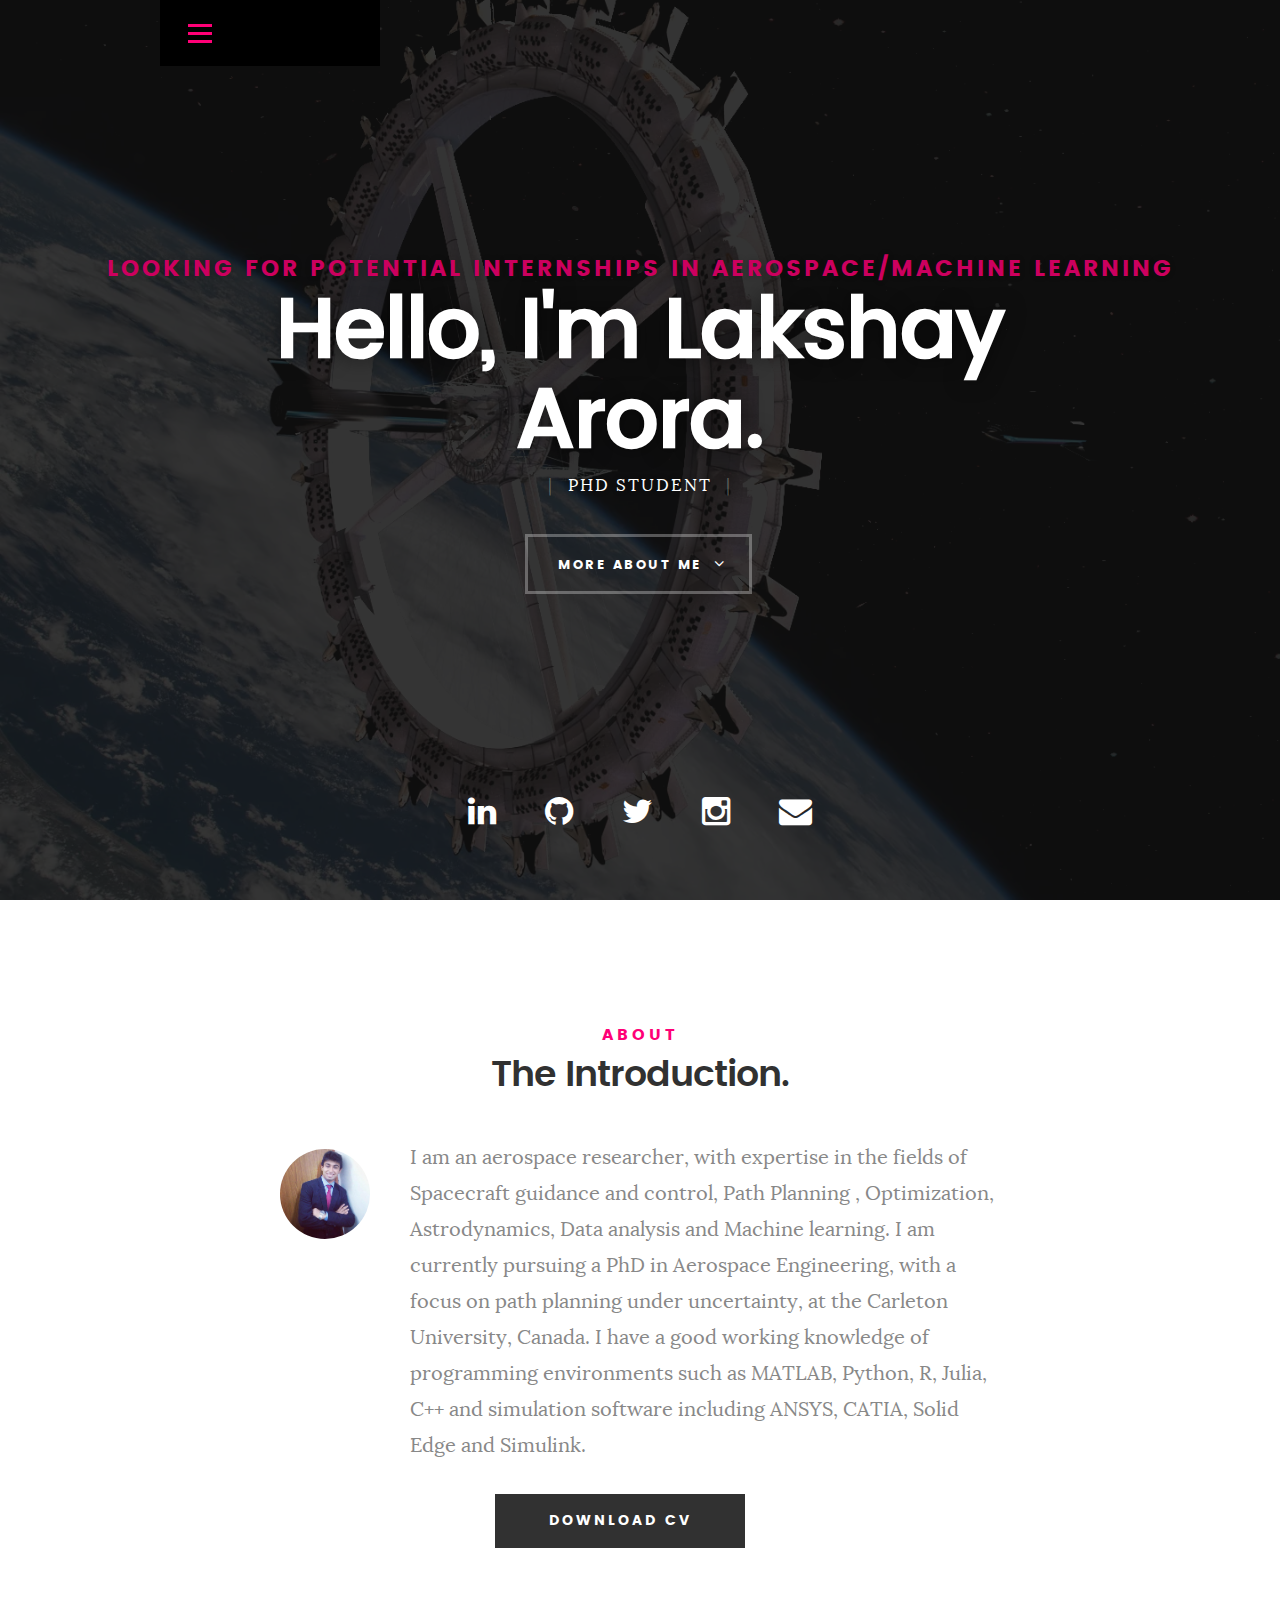
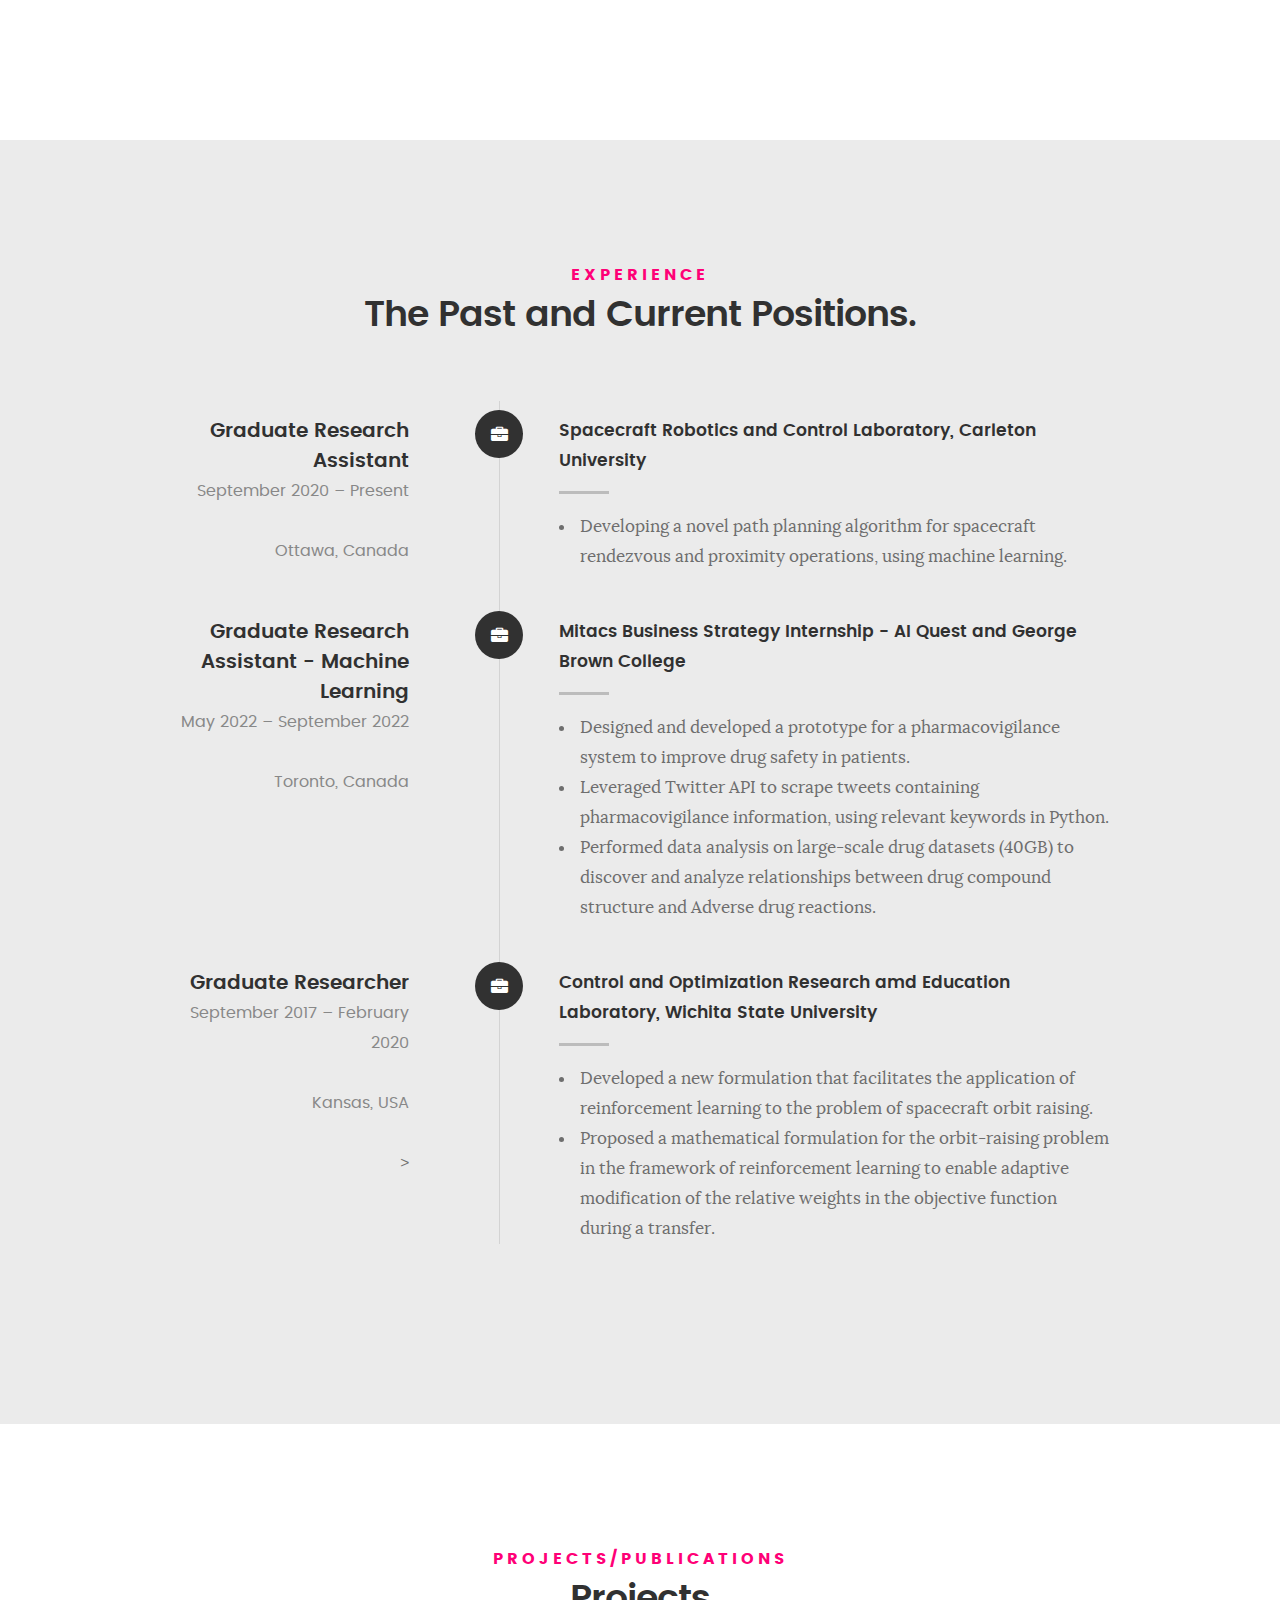
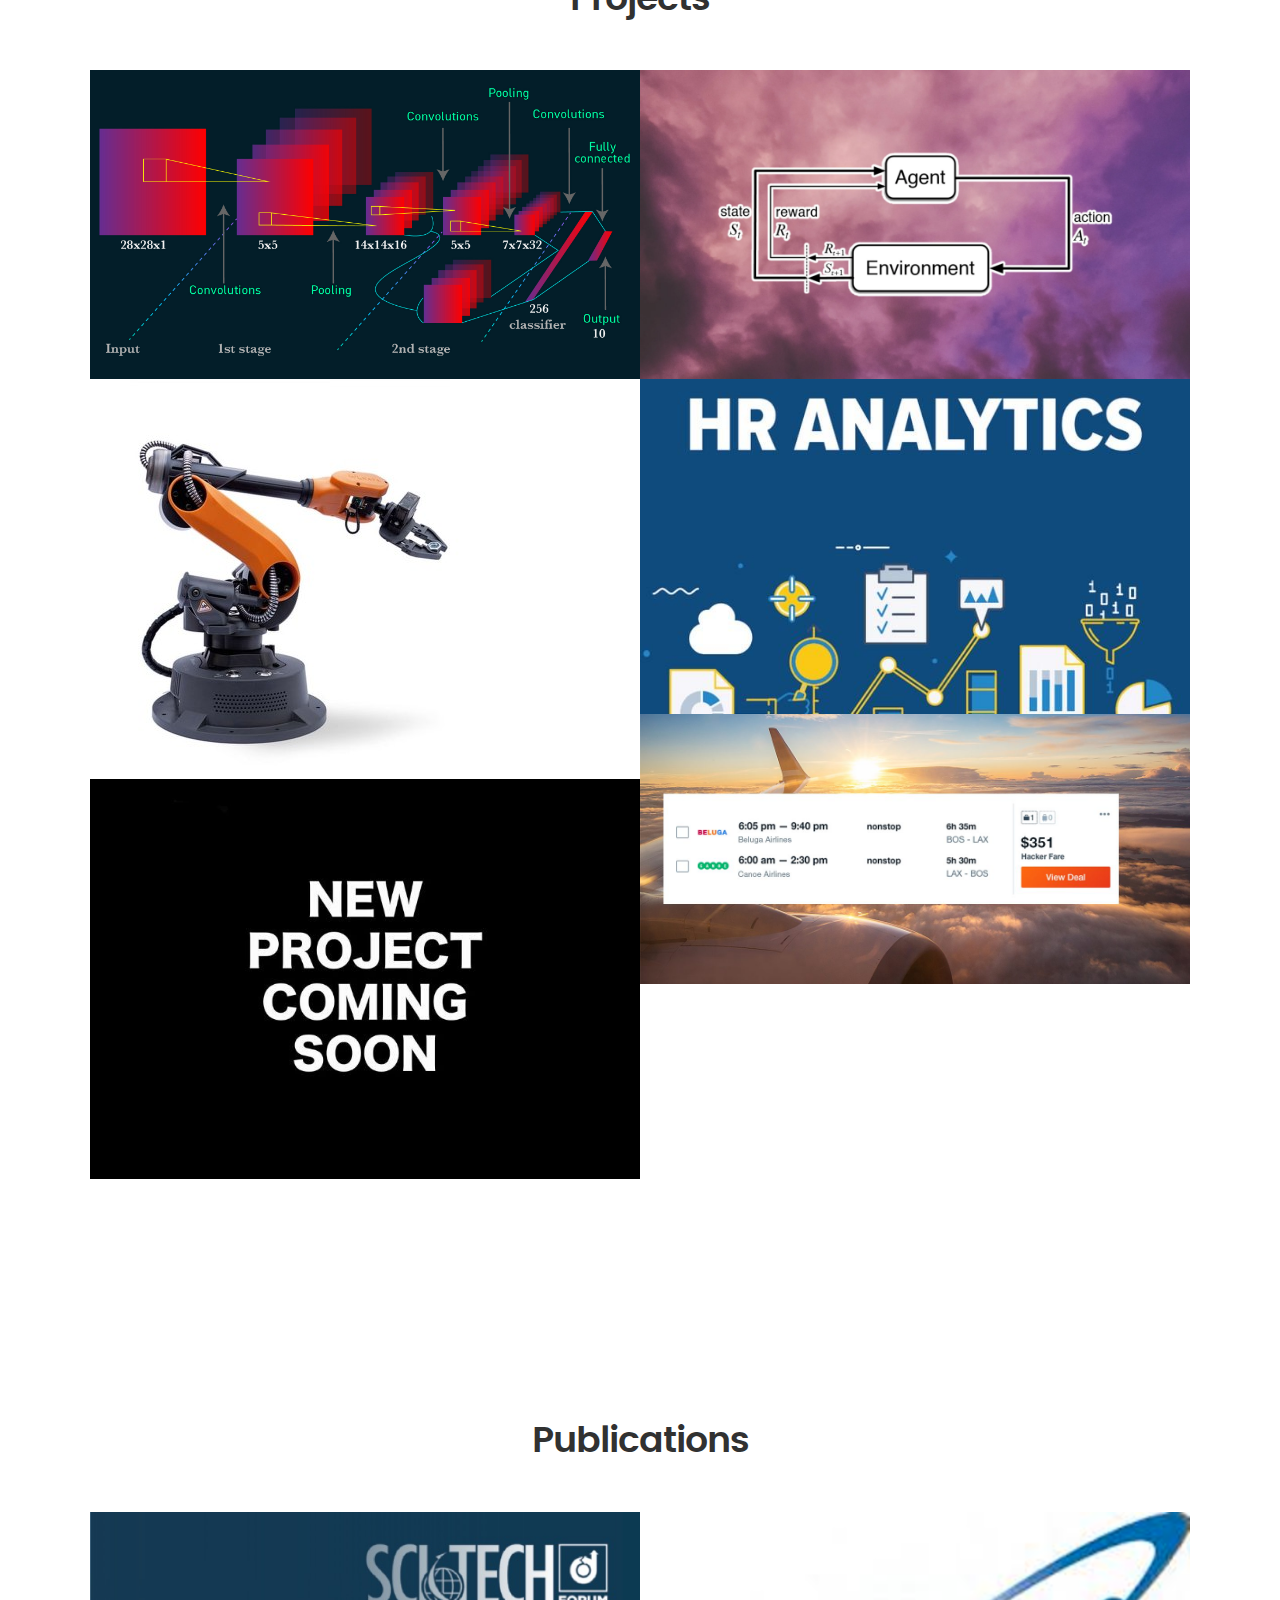
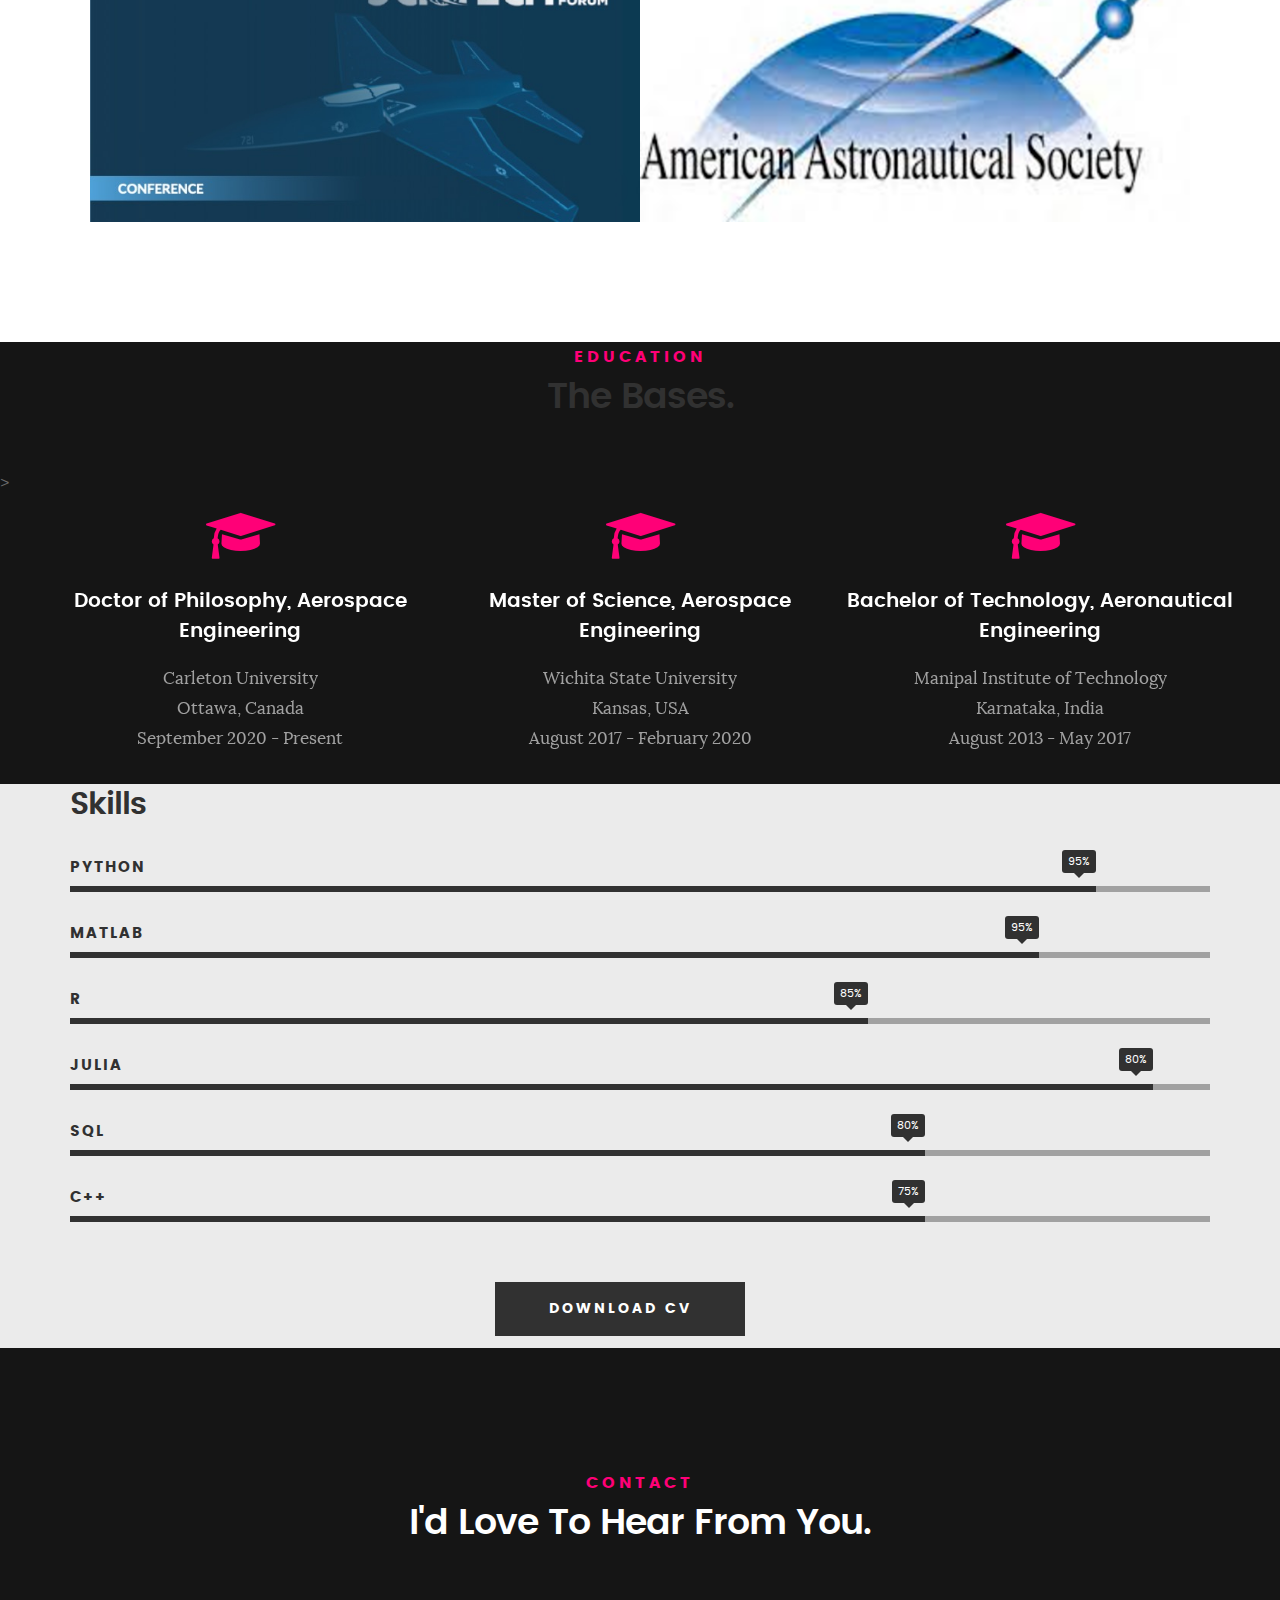
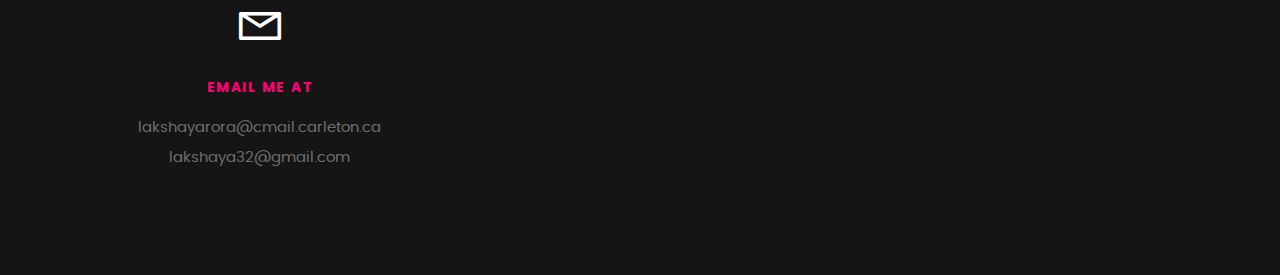
==== index.html @ b65cec10 "Add files via upload" ====
<!DOCTYPE html>
<!--[if IE 8 ]><html class="no-js oldie ie8" lang="en"> <![endif]-->
<!--[if IE 9 ]><html class="no-js oldie ie9" lang="en"> <![endif]-->
<!--[if (gte IE 9)|!(IE)]><!--><html class="no-js" lang="en"> <!--<![endif]-->
<head>

   <!--- basic page needs
   ================================================== -->
   <meta charset="utf-8">
	<title>Lakshay Arora</title>
	<meta name="description" content="">  
	<meta name="author" content="">

   <!-- mobile specific metas
   ================================================== -->
	<meta name="viewport" content="width=device-width, initial-scale=1, maximum-scale=1">

 	<!-- CSS
   ================================================== -->
   <link rel="stylesheet" href="css/base.css">  
   <link rel="stylesheet" href="css/main.css">
   <link rel="stylesheet" href="css/vendor.css">     

   <!-- script
   ================================================== -->   
	<script src="js/modernizr.js"></script>
	<script src="js/pace.min.js"></script>

   <!-- favicons
	================================================== -->
	<link rel="icon" type="image/png" href="favicon.png">

</head>

<body id="top">

	<!-- header 
   ================================================== -->
   <header>   	
   	<div class="row">

   		<div class="top-bar">
   			<a class="menu-toggle" href="#"><span>Menu</span></a>

	   		<!-- <div class="logo">
		         <a href="index.html">Lakshay Arora</a>
		      </div>	-->	      

		   	<nav id="main-nav-wrap">
					<ul class="main-navigation">
						<li class="current"><a class="smoothscroll"  href="#intro" title="">Home</a></li>
						<li><a class="smoothscroll"  href="#about" title="">About</a></li>
						<li><a class="smoothscroll"  href="#resume" title="">Experience</a></li>
						<li><a class="smoothscroll"  href="#portfolio" title="">Projects / Publications</a></li>
						<li><a class="smoothscroll"  href="#education" title="">Education</a></li>	
						<li><a class="smoothscroll"  href="#skills" title="">Skills</a></li>								
						<li><a class="smoothscroll"  href="#contact" title="">Contact</a></li>	
						<!--<li><a href="styles.html" title="">Style Demo</a></li> --> 			
					</ul>
				</nav>    		
   		</div> <!-- /top-bar --> 
   		
   	</div> <!-- /row --> 		
   </header> <!-- /header -->

	<!-- intro section
   ================================================== -->
   <section id="intro">   

   	<div class="intro-overlay"></div>	

   	<div class="intro-content">
   		<div class="row">

   			<div class="col-twelve">

				<h5>Looking for potential internships in Aerospace/Machine Learning</h5>
	   			<h1>Hello, I'm Lakshay Arora.</h1>

	   			<p class="intro-position">
	   				<span>PhD Student</span>
	   				<!-- /<span>Aerospace Engineering</span> --> 
	   			</p>

	   			<a class="button stroke smoothscroll" href="#about" title="">More About Me</a>

	   		</div>  
   			
   		</div>   		 		
   	</div> <!-- /intro-content --> 

   	<ul class="intro-social">        
         <li><a href="https://www.linkedin.com/in/lakshay-arora-945045106/"><i class="fa fa-linkedin"></i></a></li>
		 <li><a href="https://github.com/lakshaya17"><i class="fa fa-github"></i></a></li>
		 <!--  <li><a href="https://scholar.google.ca/citations?user=NsDjY2AAAAAJ&hl=en"><i class="fa fa-google-scholar"></i></a></li> -->
         <li><a href="https://twitter.com/lakshaya01"><i class="fa fa-twitter"></i></a></li>
		 <li><a href="https://www.instagram.com/lakshayarora17/"><i class="fa fa-instagram"></i></a></li>
		 <li><a href="mailto:lakshayarora@cmail.carleton.ca"><i class="fa fa-envelope"></i></a></li>
		 
      </ul> <!-- /intro-social -->      	

   </section> <!-- /intro -->


   <!-- about section
   ================================================== -->
   <section id="about">  

   	<div class="row section-intro">
   		<div class="col-twelve">

   			<h5>About</h5>
   			<h1>The Introduction.</h1>

   			<div class="intro-info">

   				<img src="images/Lakshay_pic.jpg" alt="Profile Picture">

   				<p class="lead">I am an aerospace researcher, with expertise in the fields of Spacecraft guidance and control, Path Planning , Optimization, Astrodynamics, Data analysis and Machine learning. I am currently pursuing a PhD in Aerospace Engineering, with a focus on path planning under uncertainty, at the Carleton University, Canada. I have a good working knowledge of programming environments such as MATLAB, Python, R, Julia, C++ and simulation software including ANSYS, CATIA, Solid Edge and Simulink.</p>
				   <div class="row button-section">
					<div class="col-twelve">
						<!-- <a href="#contact" title="Hire Me" class="button stroke smoothscroll">Hire Me</a> -->
						<a href="uploads/Lakshay_Arora_CV.pdf" title="Download CV" class="button button-primary">Download CV</a>
					</div>   		
				</div>
			
			</div>   			

   		</div>   		
   	</div> <!-- /section-intro -->

   	 <!-- <div class="row about-content">

   		<div class="col-six tab-full">

   			<h3>Profile</h3>
   			<p>Lorem ipsum Qui veniam ut consequat ex ullamco nulla in non ut esse in magna sint minim officia consectetur nisi commodo ea magna pariatur nisi cillum.</p>

   			<ul class="info-list">
   				<li>
   					<strong>Fullname:</strong>
   					<span>Juan Dela Cruz</span>
   				</li>
   				<li>
   					<strong>Birth Date:</strong>
   					<span>September 28, 1987</span>
   				</li>
   				<li>
   					<strong>Job:</strong>
   					<span>Freelancer, Frontend Developer</span>
   				</li>
   				<li>
   					<strong>Website:</strong>
   					<span>www.kardswebsite.com</span>
   				</li>
   				<li>
   					<strong>Email:</strong>
   					<span>me@kardswebsite.com</span>
   				</li> -->

   			</ul> <!-- /info-list -->

   		</div>

   		

 
   </section> <!-- /process-->    


   <!-- resume Section
   ================================================== -->
	<section id="resume" class="grey-section">

		<div class="row section-intro">
   		<div class="col-twelve">

   			<h5>Experience</h5>
   			<h1>The Past and Current Positions.</h1>

   			<!-- /<p class="lead">Lorem ipsum Do commodo in proident enim in dolor cupidatat adipisicing dolore officia nisi aliqua incididunt Ut veniam lorem ipsum Consectetur ut in in eu do.</p> -->

   		</div>   		
   	</div> <!-- /section-intro--> 

	 <!-- /resume-timeline -->

   	<div class="row resume-timeline">

   		<!--<div class="col-twelve resume-header">

   			<h2>Work Experience</h2>

   		</div> --> <!-- /resume-header -->

   		<div class="col-twelve">

   			<div class="timeline-wrap">
				<div class="timeline-block">

					<div class="timeline-ico">
						<i class="fa fa-briefcase"></i>
					</div>

					<div class="timeline-header">
						<h3>Graduate Research Assistant</h3>
						<p>September 2020 – Present</p>
					 <p>Ottawa, Canada</p>
					</div>

					<div class="timeline-content">
						<h4>Spacecraft Robotics and Control Laboratory, Carleton University</h4>
						<ul><li>Developing a novel path planning algorithm for spacecraft rendezvous and proximity operations, using machine learning.</li></ul>
					</div>

				</div>

   				<div class="timeline-block">

	   				<div class="timeline-ico">
	   					<i class="fa fa-briefcase"></i>
	   				</div>

	   				<div class="timeline-header">
	   					<h3>Graduate Research Assistant - Machine Learning</h3>
	   					<p>May 2022 – September 2022 </p>
					    <p>Toronto, Canada</p>
	   				</div>

	   				<div class="timeline-content">
	   					<h4>Mitacs Business Strategy Internship - AI Quest and George Brown College</h4>
	   					<ul>
						<li>Designed and developed a prototype for a pharmacovigilance system to improve drug safety in patients.</li>
						<li>Leveraged Twitter API to scrape tweets containing pharmacovigilance information, using relevant keywords in Python.</li>
						<li>Performed data analysis on large-scale drug datasets (40GB) to discover and analyze relationships between drug compound structure and Adverse drug reactions.</li>
						</ul>
	   				</div>

	   			</div> <!-- /timeline-block -->

	   			<!-- /timeline-block -->

	   			<div class="timeline-block">

	   				<div class="timeline-ico">
	   					<i class="fa fa-briefcase"></i>
	   				</div>

	   				<div class="timeline-header">
	   					<h3>Graduate Researcher</h3>
	   					<p>September 2017 – February 2020</p>
						<p>Kansas, USA</p>>
	   				</div>

	   				<div class="timeline-content">
	   					<h4>Control and Optimization Research amd Education Laboratory, Wichita State University</h4>
	   					<ul>
							<li>Developed a new formulation that facilitates the application of reinforcement learning to the problem of spacecraft orbit raising.</li>
							<li>Proposed a mathematical formulation for the orbit-raising problem in the framework of reinforcement learning to enable adaptive modification of the relative weights in the objective function during a transfer.</li>
						</ul>
	   				</div>

	   			</div> <!-- /timeline-block -->

   			</div> <!-- /timeline-wrap -->   			

   		</div> <!-- /col-twelve -->
   		
   	</div> <!-- /resume-timeline -->
   	
   

	
		
	</section> <!-- /features -->




	<!-- Portfolio Section
   ================================================== -->
	<!-- Portfolio Section
   ================================================== -->
   <section id="portfolio">

	<div class="row section-intro">
	   <div class="col-twelve">

		   <h5>Projects/Publications</h5>
		   <h1>Projects</h1>

		   

	   </div>   		
   </div> <!-- /section-intro--> 

   <div class="row portfolio-content">

	   <div class="col-twelve">

		   <!-- portfolio-wrapper -->
		 <div id="folio-wrapper" class="block-1-2 block-mob-full stack">

			<div class="bgrid folio-item">
				<div class="item-wrap">
					<img src="images/portfolio/Dlearning.jpg" alt="DeepLearning">
				   <a href="#modal-01" class="overlay">	                  	           
					  <div class="folio-item-table">
						  <div class="folio-item-cell">
									 <h3 class="folio-title">Image Classification</h3>	     					    
									   <span class="folio-types">
										   Deep Learning, Artificial Intelligence
									 </span>
								 </div>	                      	
					  </div>                    
				   </a>
				</div>	               
				 </div> <!-- /folio-item -->

				 <div class="bgrid folio-item">
					<div class="item-wrap">
						<img src="images/portfolio/Reinforcement-learning.webp" alt="RL">
					   <a href="#modal-02" class="overlay">	                  	           
						  <div class="folio-item-table">
							  <div class="folio-item-cell">
										 <h3 class="folio-title">Deep Reinforcement Learning for Space systems</h3>	     					    
										   <span class="folio-types">
											   Optimization, Machine Learning, Astrodynamics
										 </span>
									 </div>	                      	
						  </div>                    
					   </a>
					</div>	               
					 </div> <!-- /folio-item -->
 

			 <div class="bgrid folio-item">
			   <div class="item-wrap">
				   <img src="images/portfolio/robotic.jpg" alt="Robotic">
				  <a href="#modal-03" class="overlay">	                  	           
					 <div class="folio-item-table">
						 <div class="folio-item-cell">
									<h3 class="folio-title">Adaptive Robotic Arm</h3>	     					    
									  <span class="folio-types">
										  Robotics, Control
									</span>
								</div>	                      	
					 </div>                    
				  </a>
			   </div>	               
				</div> <!-- /folio-item -->

				<div class="bgrid folio-item">
			   <div class="item-wrap">
				   <img src="images/portfolio/HR_analysis.jpg" alt="HR">
				   <a href="#modal-04" class="overlay">              		                  
					 <div class="folio-item-table">
						 <div class="folio-item-cell">
							 <h3 class="folio-title">HR Analysis</h3>	     					    
									 <span class="folio-types">
										  Big Data Analysis
								   </span>		     		
								</div> 	                      	
					 </div>                    
				  </a>
			   </div>
				</div> <!-- /folio-item -->

				<div class="bgrid folio-item">
					<div class="item-wrap">
						<img src="images/portfolio/flightfare.jpg" alt="Flight">
						<a href="#modal-05" class="overlay">              		                  
						  <div class="folio-item-table">
							  <div class="folio-item-cell">
								  <h3 class="folio-title">Flight fare Prediction</h3>	     					    
										  <span class="folio-types">
											   Machine Learning, Aerospace
										</span>		     		
									 </div> 	                      	
						  </div>                    
					   </a>
					</div>
										 </div> <!-- /folio-item -->

				<div class="bgrid folio-item">
					<div class="item-wrap">
						<img src="images/portfolio/New_project.jpg" alt="Flight">
						<a href="#modal-06" class="overlay">              		                  
						  <div class="folio-item-table">
							  <div class="folio-item-cell">
								  <h3 class="folio-title">Natural Language Processing-based Project</h3>	     					    
										  <span class="folio-types">
											   
										</span>		     		
									 </div> 	                      	
						  </div>                    
					   </a>
					</div>
										 </div> <!-- /folio-item -->





			
				
			  

			<!-- modal popups - begin
			============================================================= -->
			<div id="modal-01" class="popup-modal slider mfp-hide">	

				<div class="media">
					<img src="images/portfolio/modals/m-DLearning.jpg" alt="" />
				</div>      	

			  <div class="description-box">
				 <h4>Image Classification for Cifar10 Dataset</h4>		      
				 <p>Deep learning project regarding the classification problem of the CIFAR-10 dataset using Convolutional Neural Networks. The project was for Applied Artificial Intelligence course at Carleton University.</p>

				 <div class="categories">Deep Learning, Artificial Intelligence</div>			               
			  </div>

			<div class="link-box">
			   <a href="https://github.com/lakshaya17/Image-Classification-Cifar10#image-classification-for-cifar10-dataset">Project Link</a>
				 <a href="#" class="popup-modal-dismiss" style="text-align:center">Close</a>
			</div>		      

		  </div> <!-- /modal-01 -->

		  <div id="modal-02" class="popup-modal slider mfp-hide">	

			<div class="media">
				<img src="images/portfolio/modals/m-Reinforcement-learning.webp	" alt="" />
			</div>      	

		  <div class="description-box">
			 <h4>Reinforcement learning framework for spacecraft low-thrust orbit raising</h4>		      
			 <p>This thesis proposes a new formulation that facilitates the application of reinforcement learning to the problem of orbit raising.  A mathematical formulation for
				the orbit-raising problem is proposed in the framework of reinforcement learning to enable
				adaptive modification of the objective function weights during a transfer.</p>

			 <div class="categories">Optimization, Machine Learning, Astrodynamics</div>			               
		  </div>

		<div class="link-box">
		   <a href="https://soar.wichita.edu/bitstream/handle/10057/18826/t20002_Arora.pdf?sequence=1">Thesis Link</a>
			 <a href="#" class="popup-modal-dismiss">Close</a>
		</div>		      

	  </div> <!-- /modal-02 -->

			<div id="modal-03" class="popup-modal slider mfp-hide">	

					 <div class="media">
						 <img src="images/portfolio/modals/m-robotic.jpg" alt="" />
					 </div>      	

				   <div class="description-box">
					  <h4>Adaptive Control of Robotic Arm under Time-varying Uncertainties</h4>		      
					  <p>Function Approximation Technique (FAT) adaptive control scheme for 2-DOF robot arm carrying uncertain time-varying payload is implemented and also tested for different desired trajectories and cases to check the tracking performance of the controller.</p>

					  <div class="categories">Robotics, Control</div>			               
				   </div>

				 <div class="link-box">
					<a href="https://github.com/lakshaya17/Adaptive-Control-of-Robotic-Arm-under-Time-varying-Uncertainties">Project Link</a>
					  <a href="#" class="popup-modal-dismiss">Close</a>
				 </div>		      

			   </div> <!-- /modal-03 -->

			   <div id="modal-04" class="popup-modal slider mfp-hide">	

					 <div class="media">
						 <img src="images/portfolio/modals/m-HR_analysis.jpg" alt="" />
					 </div>      	

				   <div class="description-box">
					  <h4>HR Analyis</h4>		      
					  <p>Project based on the graduate employee turnover dataset which consists of HR information collected at the time of recruitment process which contains scores and ratings. Predicted graduate turnover based on their personal traits and other assessment scores using Logistic regression and Decision trees in R programming language.</p>

					  <div class="categories">Big Data Analysis</div>			               
				   </div>

				 <div class="link-box">
					<a href="https://github.com/lakshaya17/HR-Analysis-on-Graduate-Turnover">Project Link</a>
					  <a href="#" class="popup-modal-dismiss">Close</a>
				 </div>		      

			   </div> <!-- /modal-04 -->

			   <div id="modal-05" class="popup-modal slider mfp-hide">	

					 <div class="media">
						 <img src="images/portfolio/modals/m-flightfare.jpg" alt="" />
					 </div>      	

				   <div class="description-box">
					  <h4>Flight Ticket Fare Prediction</h4>		      
					  <p>A complete end-to-end project to predict the domestic flight prices in India depending on various features using Random Forest Regressor and XGBoost Regressor which is then deployed as a Flask Web Application on Heroku.</p>

					  <div class="categories">Machine Learning, Aerospace</div>			               
				   </div>

				 <div class="link-box">
					<a href="https://github.com/lakshaya17/Flight-Ticket-Fare-Prediction">Project Link</a>
					<a href="https://flightfareticketprediction.herokuapp.com/">Project Website</a>
					  <a href="#" class="popup-modal-dismiss">Close</a>
				 </div>		      

			   </div> <!-- /modal-05 -->

			   


			   <!-- modal popups - end
			============================================================= -->

		 </div> <!-- /portfolio-wrapper --> 

	   </div>  <!-- /twelve -->   

   </div> <!-- /portfolio-content --> 
	
</section> <!-- /portfolio --> 


<!-- Publications Section
   ================================================== -->
	<!-- Publications Section
   ================================================== -->

   <section id="portfolio">

	<div class="row section-intro">
	   <div class="col-twelve">

		   <!-- <h5>Publications</h5> -->
		   <h1>Publications</h1>

		   

	   </div>   		
   </div> <!-- /section-intro--> 

   <div class="row portfolio-content">

	   <div class="col-twelve">

		   <!-- portfolio-wrapper -->
		 <div id="folio-wrapper" class="block-1-2 block-mob-full stack">

			<div class="bgrid folio-item">
				<div class="item-wrap">
					<img src="images/publications/scitech.jpg" alt="Scitech">
				   <a href="#modalp-01" class="overlay">	                  	           
					  <div class="folio-item-table">
						  <div class="folio-item-cell">
									 <h3 class="folio-title">Reinforcement learning for sequential low-thrust orbit raising problem
									</h3>	     					    
									   <span class="folio-types">
										Lakshay Arora, Atri Dutta; AIAA Scitech 2020 Forum
									 </span>
								 </div>	                      	
					  </div>                    
				   </a>
				</div>	               
				 </div> <!-- /folio-item -->

				 <div class="bgrid folio-item">
					<div class="item-wrap">
						<img src="images/publications/aas.png" alt="AAS">
					   <a href="#modalp-02" class="overlay">	                  	           
						  <div class="folio-item-table">
							  <div class="folio-item-cell">
										 <h3 class="folio-title">Objective function weight selection for sequential low-thrust orbit-raising optimization problem</h3>	     					    
										   <span class="folio-types">
											Atri Dutta, Lakshay Arora; Proceedings of the AIAA/AAS Space Flight Mechanics Meeting, Ka’anapali, Maui, HI, USA
										 </span>
									 </div>	                      	
						  </div>                    
					   </a>
					</div>	               
					 </div> <!-- /folio-item -->
 

			 



			
				
			  

			<!-- modal popups - begin
			============================================================= -->
			<div id="modalp-01" class="popup-modal slider mfp-hide">	

				<div class="media">
					<img src="images/publications/modalp/m-scitech.png" alt="" />
				</div>      	

			  <div class="description-box">
				 <h4>Reinforcement learning for sequential low-thrust orbit raising problem</h4>		      
				 <!-- <p>Deep learning project regarding the classification problem of the CIFAR-10 dataset using Convolutional Neural Networks. The project was for Applied Artificial Intelligence course at Carleton University.</p> -->

				 <div class="categories">Optimization, Astrodynmaics, Machine Learning</div>			               
			  </div>

			<div class="link-box">
			   <a href="https://arc.aiaa.org/doi/abs/10.2514/6.2020-2186">Paper Link</a>
				 <a href="#" class="popup-modal-dismiss" style="text-align:center">Close</a>
			</div>		      

		  </div> <!-- /modalp-01 -->

		  <div id="modalp-02" class="popup-modal slider mfp-hide">	

			<div class="media">
				<img src="images/publications/modalp/m-aas.png" alt="" />
			</div>      	

		  <div class="description-box">
			 <h4>Objective function weight selection for sequential low-thrust orbit-raising optimization problem</h4>		      
			 <!-- <p>This thesis proposes a new formulation that facilitates the application of reinforcement learning to the problem of orbit raising.  A mathematical formulation for
				the orbit-raising problem is proposed in the framework of reinforcement learning to enable
				adaptive modification of the objective function weights during a transfer.</p> -->

			 <div class="categories">Optimization, Astrodynamics</div>			               
		  </div>

		<div class="link-box">
		   <a href="https://www.researchgate.net/profile/Lakshay-Arora-2/publication/331073763_Objective_Function_Weight_Selection_for_Sequential_Low-Thrust_Orbit-Raising_Optimization_Problem/links/5e6f7ad492851c6ba706db93/Objective-Function-Weight-Selection-for-Sequential-Low-Thrust-Orbit-Raising-Optimization-Problem.pdf">Paper Link</a>
			 <a href="#" class="popup-modal-dismiss">Close</a>
		</div>		      

	  </div> <!-- /modalp-02 -->

			

			    <!-- modal popups - end
			============================================================= -->

		 </div> <!-- /portfolio-wrapper --> 

		</div>  <!-- /twelve -->   
 
	</div> <!-- /publications-content --> 
	 
 </section> <!-- /publications --> 

			   

 
   <!-- services Section
   ================================================== -->
	<section id="education">

	 <div class="overlay">

		<div class="row section-intro">
   		   

   			<h5>Education</h5>
   			<h1>The Bases.</h1>

   			

   		    </div> 
		</div>>  	
	</div>
   	 <!-- /section-intro -->

   	<div class="row services-content">

   		<div id="owl-slider" class="owl-carousel services-list">

	      	<div class="education">	

	      		<span class="icon"><i class="fa fa-graduation-cap"></i></span>            

	            <div class="education-content">	

	            	 <h3>Doctor of Philosophy, Aerospace Engineering</h3>

		            <p class="desc">Carleton University<br>Ottawa, Canada<br>September 2020 - Present
	         		</p>
	         		
	         	</div> 	         	 

				</div> <!-- /service -->

				<div class="education">	

					<span class="icon"><i class="fa fa-graduation-cap"></i></span>                          

	            <div class="education-content">	

	            	<h3>Master of Science, Aerospace Engineering</h3>  

		            <p class="desc">Wichita State University<br>Kansas, USA<br>August 2017 - February 2020
						       		</p>
					 
					</p>

	            </div>	                          

			   </div> <!-- /service -->

			   <div class="education">

			   	<span class="icon"><i class="fa fa-graduation-cap"></i></span>		            

	            <div class="education-content">

	            	<h3>Bachelor of Technology, Aeronautical Engineering</h3>

		            <p class="desc"> Manipal Institute of Technology<br>Karnataka, India<br>August 2013 - May 2017
	        			</p> 

	            </div> 	            	               

			   
				          

			              

			   </div> <!-- /service -->

	      </div> <!-- /services-list -->
   		
   	</div> <!-- /services-content -->
		
	</section> <!-- /services -->	


	

   <!-- Skills section
    ==================================================-->

	<section id="skills" class="grey-section">
		<div class="row section-skills">
		           
		
					   <h1>Skills</h1>
					   <!-- /<p>Reasons to hire me.</p> -->
		
						<ul class="skill-bars">
						   <li>
							   <div class="progress percent90"><span>95%</span></div>
							   <strong>Python</strong>
						   </li>
						   <li>
							   <div class="progress percent85"><span>95%</span></div>
							   <strong>MATLAB</strong>
						   </li>
						   <li>
							   <div class="progress percent70"><span>85%</span></div>
							   <strong>R</strong>
						   </li>
						   <li>
							   <div class="progress percent95"><span>80%</span></div>
							   <strong>Julia</strong>
						   </li>
						   <li>
		
							   <div class="progress percent75"><span>80%</span></div>
							   <strong>SQL</strong>
						   </li>

						   <li>
		
							<div class="progress percent75"><span>75%</span></div>
							<strong>C++</strong>
						</li>
			  
						</ul> <!-- /skill-bars -->		
		
				   
		
		
		 </div>

		 <div class="row button-section">
			<div class="col-twelve">
				<!-- <a href="#contact" title="Hire Me" class="button stroke smoothscroll">Hire Me</a> -->
				<a href="uploads/Lakshay_Arora_CV.pdf" title="Download CV" class="button button-primary">Download CV</a>
			</div>   		
		</div>
	</section>


	
	
	
   <!-- contact
   ================================================== -->
	<section id="contact">

		<div class="row section-intro">
   		<div class="col-twelve">

   			<h5>Contact</h5>
   			<h1>I'd Love To Hear From You.</h1>

   			<!-- <p class="lead">Lorem ipsum Do commodo in proident enim in dolor cupidatat adipisicing dolore officia nisi aliqua incididunt Ut veniam lorem ipsum Consectetur ut in in eu do.</p> -->

   		</div> 
   	</div> <!-- /section-intro -->

   	

   	<div class="row contact-info" style="text-align:center">

		

   		<div class="col-four tab-full collapse">
			

   			<div class="icon">
   				<i class="icon-mail"></i>
   			</div>
            
   			<h5 style="text-align:center">Email Me At</h5 style="text-align:center">

   			<p style="text-align:center">lakshayarora@cmail.carleton.ca<br>
			   	lakshaya32@gmail.com			     
			   </p style="text-align:center">
			
   		
           
   		
   		
   	</div> <!-- /contact-info -->
		
	</section> <!-- /contact -->






   <!-- footer
   ================================================== -->

   
   <!-- Java Script
   ================================================== --> 
   <script src="js/jquery-2.1.3.min.js"></script>
   <script src="js/plugins.js"></script>
   <script src="js/main.js"></script>

</body>

</html>
---- css/base.css ----
/**
 * =================================================================== 
 *
 *  
 *  ------------------------------------------------------------------
 *  TOC:
 *  01. reset
 *  02. basic/base setup styles
 *  03. grid
 *  04. MISC
 *
 * =================================================================== 
 */

/** 
 * ===================================================================
 * 01. reset - normalize.css v3.0.2 | MIT License | git.io/normalize
 *
 * ------------------------------------------------------------------- 
 */
html {
	font-family: sans-serif;
	-ms-text-size-adjust: 100%;
	-webkit-text-size-adjust: 100%;
}

body {
	margin: 0;
}

article,
aside,
details,
figcaption,
figure,
footer,
header,
hgroup,
main,
menu,
nav,
section,
summary {
	display: block;
}

audio,
canvas,
progress,
video {
	display: inline-block;
	vertical-align: baseline;
}

audio:not([controls]) {
	display: none;
	height: 0;
}

[hidden],
template {
	display: none;
}

a {
	background: transparent;
}

a:active,
a:hover {
	outline: 0;
}

abbr[title] {
	border-bottom: 1px dotted;
}

b,
strong {
	font-weight: bold;
}

dfn {
	font-style: italic;
}

h1 {
	font-size: 2em;
	margin: 0.67em 0;
}

mark {
	background: #ff0;
	color: #000;
}

small {
	font-size: 80%;
}

sub,
sup {
	font-size: 75%;
	line-height: 0;
	position: relative;
	vertical-align: baseline;
}

sup {
	top: -0.5em;
}

sub {
	bottom: -0.25em;
}

img {
	border: 0;
}

svg:not(:root) {
	overflow: hidden;
}

figure {
	margin: 1em 40px;
}

hr {
	-moz-box-sizing: content-box;
	box-sizing: content-box;
	height: 0;
}

pre {
	overflow: auto;
}

code,
kbd,
pre,
samp {
	font-family: monospace, monospace;
	font-size: 1em;
}

button,
input,
optgroup,
select,
textarea {
	color: inherit;
	font: inherit;
	margin: 0;
}

button {
	overflow: visible;
}

button,
select {
	text-transform: none;
}

button,
html input[type="button"],
input[type="reset"],
input[type="submit"] {
	-webkit-appearance: button;
	cursor: pointer;
}

button[disabled],
html input[disabled] {
	cursor: default;
}

button::-moz-focus-inner,
input::-moz-focus-inner {
	border: 0;
	padding: 0;
}

input {
	line-height: normal;
}

input[type="checkbox"],
input[type="radio"] {
	box-sizing: border-box;
	padding: 0;
}

input[type="number"]::-webkit-inner-spin-button,
input[type="number"]::-webkit-outer-spin-button {
	height: auto;
}

input[type="search"] {
	-webkit-appearance: textfield;
	-moz-box-sizing: content-box;
	-webkit-box-sizing: content-box;
	box-sizing: content-box;
}

input[type="search"]::-webkit-search-cancel-button,
input[type="search"]::-webkit-search-decoration {
	-webkit-appearance: none;
}

fieldset {
	border: 1px solid #c0c0c0;
	margin: 0 2px;
	padding: 0.35em 0.625em 0.75em;
}

legend {
	border: 0;
	padding: 0;
}

textarea {
	overflow: auto;
}

optgroup {
	font-weight: bold;
}

table {
	border-collapse: collapse;
	border-spacing: 0;
}

td,
th {
	padding: 0;
}

/** 
 * ===================================================================
 * 02. basic/base setup styles - (_basic.scss)
 *
 * ------------------------------------------------------------------- 
 */
html {
	font-size: 62.5%;
	box-sizing: border-box;
}

*,
*::before,
*::after {
	box-sizing: inherit;
}

body {
	font-weight: normal;
	line-height: 1;
	text-rendering: optimizeLegibility;
	word-wrap: break-word;
	-webkit-overflow-scrolling: touch;
	-webkit-text-size-adjust: none;
}

body,
input,
button {
	-moz-osx-font-smoothing: grayscale;
	-webkit-font-smoothing: antialiased;
}

/**
 * Media - (_basic.scss)
 * ------------------------------------------------------------------- 
 */
img,
video {
	max-width: 100%;
	height: auto;
}

/**
 * Typography resets - (_basic.scss)
 * ------------------------------------------------------------------- 
 */
div,
dl,
dt,
dd,
ul,
ol,
li,
h1,
h2,
h3,
h4,
h5,
h6,
pre,
form,
p,
blockquote,
th,
td {
	margin: 0;
	padding: 0;
}

h1,
h2,
h3,
h4,
h5,
h6 {
	-webkit-font-variant-ligatures: common-ligatures;
	-moz-font-variant-ligatures: common-ligatures;
	font-variant-ligatures: common-ligatures;
	text-rendering: optimizeLegibility;
}

em,
i {
	font-style: italic;
	line-height: inherit;
}

strong,
b {
	font-weight: bold;
	line-height: inherit;
}

small {
	font-size: 60%;
	line-height: inherit;
}

ol,
ul {
	list-style: none;
}

li {
	display: block;
}

/**
 * links - (_basic.scss)
 * ------------------------------------------------------------------- 
 */
a {
	text-decoration: none;
	line-height: inherit;
}

a img {
	border: none;
}

/**
 * inputs - (_basic.scss)
 * ------------------------------------------------------------------- 
 */
fieldset {
	margin: 0;
	padding: 0;
}

input[type="email"],
input[type="number"],
input[type="search"],
input[type="text"],
input[type="tel"],
input[type="url"],
input[type="password"],
textarea {
	-webkit-appearance: none;
	-moz-appearance: none;
	-ms-appearance: none;
	-o-appearance: none;
	appearance: none;
}

/** 
 * ===================================================================
 * 03. grid - (_grid.scss)
 *
 * ------------------------------------------------------------------- 
 */
.row {
	width: 94%;
	max-width: 1140px;
	margin: 0 auto;
}

.row:before,
.row:after {
	content: "";
	display: table;
}

.row:after {
	clear: both;
}

.row .row {
	width: auto;
	max-width: none;
	margin-left: -20px;
	margin-right: -20px;
}

[class*="col-"],
.bgrid {
	float: left;
}

[class*="col-"] + [class*="col-"].end {
	float: right;
}

[class*="col-"] {
	padding: 0 20px;
}

.col-one {
	width: 8.33333%;
}

.col-two,
.col-1-6 {
	width: 16.66667%;
}

.col-three,
.col-1-4 {
	width: 25%;
}

.col-four,
.col-1-3 {
	width: 33.33333%;
}

.col-five {
	width: 41.66667%;
}

.col-six,
.col-1-2 {
	width: 50%;
}

.col-seven {
	width: 58.33333%;
}

.col-eight,
.col-2-3 {
	width: 66.66667%;
}

.col-nine,
.col-3-4 {
	width: 75%;
}

.col-ten,
.col-5-6 {
	width: 83.33333%;
}

.col-eleven {
	width: 91.66667%;
}

.col-twelve,
.col-full {
	width: 100%;
}

/**
 * small screens - (_grid.scss)
 * --------------------------------------------------------------- 
 */
@media screen and (max-width:1024px) {
	.row .row {
		margin-left: -18px;
		margin-right: -18px;
	}

	[class*="col-"] {
		padding: 0 18px;
	}

}

/**
 * tablets - (_grid.scss)
 * --------------------------------------------------------------- 
 */
@media screen and (max-width:768px) {
	.row {
		width: auto;
		padding-left: 30px;
		padding-right: 30px;
	}

	.row .row {
		padding-left: 0;
		padding-right: 0;
		margin-left: -15px;
		margin-right: -15px;
	}

	[class*="col-"] {
		padding: 0 15px;
	}

	.tab-1-4 {
		width: 25%;
	}

	.tab-1-3 {
		width: 33.33333%;
	}

	.tab-1-2 {
		width: 50%;
	}

	.tab-2-3 {
		width: 66.66667%;
	}

	.tab-3-4 {
		width: 75%;
	}

	.tab-full {
		width: 100%;
	}

}

/**
 * large mobile devices - (_grid.scss)
 * --------------------------------------------------------------- 
 */
@media screen and (max-width:600px) {
	.row {
		padding-left: 25px;
		padding-right: 25px;
	}

	.row .row {
		margin-left: -10px;
		margin-right: -10px;
	}

	[class*="col-"] {
		padding: 0 10px;
	}

	.mob-1-4 {
		width: 25%;
	}

	.mob-1-2 {
		width: 50%;
	}

	.mob-3-4 {
		width: 75%;
	}

	.mob-full {
		width: 100%;
	}

}

/**
 * small mobile devices - (_grid.scss)
 * --------------------------------------------------------------- 
 */
@media screen and (max-width:400px) {
	.row .row {
		padding-left: 0;
		padding-right: 0;
		margin-left: 0;
		margin-right: 0;
	}

	[class*="col-"] {
		width: 100% !important;
		float: none !important;
		clear: both !important;
		margin-left: 0;
		margin-right: 0;
		padding: 0;
	}

	[class*="col-"] + [class*="col-"].end {
		float: none;
	}

}

/** 
 * ===================================================================
 * block grids - (_grid.scss)
 *
 * ------------------------------------------------------------------- 
 */
[class*="block-"]:before,
[class*="block-"]:after {
	content: "";
	display: table;
}

[class*="block-"]:after {
	clear: both;
}

.block-1-6 .bgrid {
	width: 16.66667%;
}

.block-1-4 .bgrid {
	width: 25%;
}

.block-1-3 .bgrid {
	width: 33.33333%;
}

.block-1-2 .bgrid {
	width: 50%;
}

/**
 * Clearing for block grid columns. Allow columns with 
 * different heights to align properly.
 */
.block-1-6 .bgrid:nth-child(6n+1),
.block-1-4 .bgrid:nth-child(4n+1),
.block-1-3 .bgrid:nth-child(3n+1),
.block-1-2 .bgrid:nth-child(2n+1) {
	clear: both;
}

/**
 * small screens - (_grid.scss)
 * --------------------------------------------------------------- 
 */
@media screen and (max-width:1024px) {
	.block-s-1-6 .bgrid {
		width: 16.66667%;
	}

	.block-s-1-4 .bgrid {
		width: 25%;
	}

	.block-s-1-3 .bgrid {
		width: 33.33333%;
	}

	.block-s-1-2 .bgrid {
		width: 50%;
	}

	.block-s-full .bgrid {
		width: 100%;
		clear: both;
	}

	[class*="block-s-"] .bgrid:nth-child(n) {
		clear: none;
	}

	.block-s-1-6 .bgrid:nth-child(6n+1),
	.block-s-1-4 .bgrid:nth-child(4n+1),
	.block-s-1-3 .bgrid:nth-child(3n+1),
	.block-s-1-2 .bgrid:nth-child(2n+1) {
		clear: both;
	}

}

/**
 * tablets - (_grid.scss)
 * --------------------------------------------------------------- 
 */
@media screen and (max-width:768px) {
	.block-tab-1-6 .bgrid {
		width: 16.66667%;
	}

	.block-tab-1-4 .bgrid {
		width: 25%;
	}

	.block-tab-1-3 .bgrid {
		width: 33.33333%;
	}

	.block-tab-1-2 .bgrid {
		width: 50%;
	}

	.block-tab-full .bgrid {
		width: 100%;
		clear: both;
	}

	[class*="block-tab-"] .bgrid:nth-child(n) {
		clear: none;
	}

	.block-tab-1-6 .bgrid:nth-child(6n+1),
	.block-tab-1-4 .bgrid:nth-child(4n+1),
	.block-tab-1-3 .bgrid:nth-child(3n+1),
	.block-tab-1-2 .bgrid:nth-child(2n+1) {
		clear: both;
	}

}

/**
 * large mobile devices - (_grid.scss)
 * --------------------------------------------------------------- 
 */
@media screen and (max-width:600px) {
	.block-mob-1-6 .bgrid {
		width: 16.66667%;
	}

	.block-mob-1-4 .bgrid {
		width: 25%;
	}

	.block-mob-1-3 .bgrid {
		width: 33.33333%;
	}

	.block-mob-1-2 .bgrid {
		width: 50%;
	}

	.block-mob-full .bgrid {
		width: 100%;
		clear: both;
	}

	[class*="block-mob-"] .bgrid:nth-child(n) {
		clear: none;
	}

	.block-mob-1-6 .bgrid:nth-child(6n+1),
	.block-mob-1-4 .bgrid:nth-child(4n+1),
	.block-mob-1-3 .bgrid:nth-child(3n+1),
	.block-mob-1-2 .bgrid:nth-child(2n+1) {
		clear: both;
	}

}

/**
 * stack on small mobile devices - (_grid.scss)
 * --------------------------------------------------------------- 
 */
@media screen and (max-width:400px) {
	.stack .bgrid {
		width: 100% !important;
		float: none !important;
		clear: both !important;
		margin-left: 0;
		margin-right: 0;
	}

}

/** 
 * ===================================================================
 * 04. MISC  - (_grid.scss)
 *
 * ------------------------------------------------------------------- 
 */

/**
 * Clearing - (http://nicolasgallagher.com/micro-clearfix-hack/
 */
.group:before,
.group:after {
	content: "";
	display: table;
}

.group:after {
	clear: both;
}

/**
 * Misc Helper Styles 
 */
.hide {
	display: none;
}

.invisible {
	visibility: hidden;
}

.antialiased {
	-webkit-font-smoothing: antialiased;
	-moz-osx-font-smoothing: grayscale;
}

.remove-bottom {
	margin-bottom: 0;
}

.half-bottom {
	margin-bottom: 1.5rem !important;
}

.add-bottom {
	margin-bottom: 3rem !important;
}

.no-border {
	border: none;
}

.full-width {
	width: 100%;
}

.text-center {
	text-align: center;
}

.text-left {
	text-align: left;
}

.text-right {
	text-align: right;
}

.pull-left {
	float: left;
}

.pull-right {
	float: right;
}

.align-center {
	margin-left: auto;
	margin-right: auto;
	text-align: center;
}

/*# sourceMappingURL=base.css.map */
---- css/main.css ----
/**
 * =================================================================== 
 *
 *  ------------------------------------------------------------------
 *  TOC:
 *  01. webfonts and iconfonts
 *  02. base style overrides
 *  03. typography & general theme styles
 *  04. preloader
 *  05. forms
 *  06. buttons 
 *  07. other components
 *  08. common styles
 *  09. header styles
 *  10. intro
 *  11. about
 *  12. resume
 *  13. portfolio
 *  14. call-to-action section
 *  15. services
 *  16. stats
 *  17. contact
 *  18. footer
 *
 * =================================================================== 
 */


/** 
 * ===================================================================
 * 01. webfonts and iconfonts - (_document-setup.scss)
 *
 * ------------------------------------------------------------------- 
 */
@import url("fonts.css");
@import url("font-awesome/css/font-awesome.min.css");
@import url("micons/micons.css");


/** 
 * ===================================================================
 * 02. base style overrides - (_document-setup.scss)
 *
 * ------------------------------------------------------------------- 
 */
html {
	font-size: 10px;
}

@media only screen and (max-width:1024px) {
	html {
		font-size: 9.411764705882353px;
	}
}
@media only screen and (max-width:768px) {
	html {
		font-size: 10px;
	}
}
@media only screen and (max-width:400px) {
	html {
		font-size: 9.411764705882353px;
	}
}

html, body {
	height: 100%;
}
body {
	background: #151515;
	font-family: "lora-regular", serif;
	font-size: 1.7rem;
	line-height: 3rem;
	color: #6e6e6e;
}

/**
 * links - (_document-setup.scss)
 * -------------------------------------------------------------------
 */
a, a:visited {
	color: #000000;
	-moz-transition: all 0.3s ease-in-out;
	-o-transition: all 0.3s ease-in-out;
	-webkit-transition: all 0.3s ease-in-out;
	-ms-transition: all 0.3s ease-in-out;
	transition: all 0.3s ease-in-out;
}
a:hover, a:focus, a:active {
	color: #FF0077;
	/**color: #00ffe6;*/
	outline: 0;
}

/** 
 * ===================================================================
 * 03. typography & general theme styles - (_document-setup.scss)
 *
 * ------------------------------------------------------------------- 
 */
h1, h2, h3, h4, h5, h6, .h01, .h02, .h03, .h04, .h05, .h06 {
	font-family: "poppins-semibold", sans-serif;
	color: #313131;
	font-style: normal;
	text-rendering: optimizeLegibility;
	margin-bottom: 2.1rem;
}
h3, .h03, h4, .h04 {
	margin-bottom: 1.8rem;
}
h5, .h05, h6, .h06 {
	font-family: "poppins-bold";
	margin-bottom: 1.2rem;
}
h1, .h01 {
	font-size: 3.1rem;
	line-height: 1.355;
	letter-spacing: -.1rem;
}
@media only screen and (max-width:600px) {
	h1, .h01 {
		font-size: 2.6rem;
		letter-spacing: -.07rem;
	}
}
h2, .h02 {
	font-size: 2.4rem;
	line-height: 1.25;
}
h3, .h03 {
	font-size: 2rem;
	line-height: 1.5;
}
h4, .h04 {
	font-size: 1.7rem;
	line-height: 1.765;
}
h5, .h05 {
	font-size: 1.4rem;
	line-height: 1.714;
	text-transform: uppercase;
	letter-spacing: .15rem;
}
h6, .h06 {
	font-size: 1.3rem;
	line-height: 1.846;
	text-transform: uppercase;
	letter-spacing: .15rem;
}
p img {
	margin: 0;
}
p.lead {
	font-family: "lora-regular", serif;
	font-size: 2rem;
	line-height: 1.8;
	color: #888888;
}
@media only screen and (max-width:768px) {
	p.lead {
		font-size: 1.7rem;
	}
}
em, i, strong, b {
	font-size: 1.7rem;
	line-height: 3rem;
	font-style: normal;
	font-weight: normal;
}
em, i {
	font-family: "lora-italic", serif;
}
strong, b {
	font-family: "lora-bold", serif;
}
small {
	font-size: 1.2rem;
	line-height: inherit;
}
blockquote {
	margin: 3rem 0;
	padding-left: 4rem;
	position: relative;
}
blockquote:before {
	content: "\201C";
	font-size: 8rem;
	line-height: 0px;
	margin: 0;
	color: #313131;
	font-family: arial, sans-serif;
	position: absolute;
	top: 3rem;
	left: 0;
}
blockquote p {
	font-family: georgia, serif;
	font-style: italic;
	padding: 0;
	font-size: 1.9rem;
	line-height: 1.737;
}
blockquote cite {
	display: block;
	font-size: 1.3rem;
	font-style: normal;
	line-height: 1.616;
}
blockquote cite:before {
	content: "\2014 \0020";
}
blockquote cite a, blockquote cite a:visited {
	color: #888888;
	border: none;
}
abbr {
	font-family: "poppins-bold", serif;
	font-variant: small-caps;
	text-transform: lowercase;
	letter-spacing: .05rem;
	color: #888888;
}
var, kbd, samp, code, pre {
	font-family: Consolas, "Andale Mono", Courier, "Courier New", monospace;
}
pre {
	padding: 2.4rem 3rem 3rem;
	background: #F1F1F1;
}
code {
	font-size: 1.4rem;
	margin: 0 .2rem;
	padding: .3rem .6rem;
	white-space: nowrap;
	background: #F1F1F1;
	border: 1px solid #E1E1E1;
	border-radius: 3px;
}
pre > code {
	display: block;
	white-space: pre;
	line-height: 2;
	padding: 0;
	margin: 0;
}
pre.prettyprint > code {
	border: none;
}
del {
	text-decoration: line-through;
}
abbr[title], dfn[title] {
	border-bottom: 1px dotted;
	cursor: help;
}
mark {
	background: #FFF49B;
	color: #000;
}
hr {
	border: solid #d2d2d2;
	border-width: 1px 0 0;
	clear: both;
	margin: 2.4rem 0 1.5rem;
	height: 0;
}

/**
 * Lists - (_document-setup.scss)  
 * -------------------------------------------------------------------
 */
ol {
	list-style: decimal;
}
ul {
	list-style: disc;
}
li {
	display: list-item;
}
ol, ul {
	margin-left: 1.7rem;
}
ul li {
	padding-left: .4rem;
}
ul ul, ul ol, ol ol, ol ul {
	margin: .6rem 0 .6rem 1.7rem;
}
ul.disc li {
	display: list-item;
	list-style: none;
	padding: 0 0 0 .8rem;
	position: relative;
}
ul.disc li::before {
	content: "";
	display: inline-block;
	width: 8px;
	height: 8px;
	border-radius: 50%;
	background: #FF0077;
	position: absolute;
	left: -17px;
	top: 11px;
	vertical-align: middle;
}
dt {
	margin: 0;
	color: #FF0077;
}
dd {
	margin: 0 0 0 2rem;
}

/**
 * tables - (_document-setup.scss)  
 * -------------------------------------------------------------------
 */
table {
	border-width: 0;
	width: 100%;
	max-width: 100%;
	font-family: "lora-regular", sans-serif;
}
th, td {
	padding: 1.5rem 3rem;
	text-align: left;
	border-bottom: 1px solid #E8E8E8;
}
th {
	color: #313131;
	font-family: "poppins-bold", sans-serif;
}
td {
	line-height: 1.5;
}
th:first-child, td:first-child {
	padding-left: 0;
}
th:last-child, td:last-child {
	padding-right: 0;
}
.table-responsive {
	overflow-x: auto;
	-webkit-overflow-scrolling: touch;
}

/**
 * Spacing - (_document-setup.scss)  
 * -------------------------------------------------------------------
 */
button, .button {
	margin-bottom: 1.2;
}
fieldset {
	margin-bottom: 1.5rem;
}
input,
textarea,
select,
pre,
blockquote,
figure,
table,
p,
ul,
ol,
dl,
form,
.fluid-video-wrapper,
.ss-custom-select {
	margin-bottom: 3rem;
}

/**
 * floated image - (_document-setup.scss)  
 * -------------------------------------------------------------------
 */
img.pull-right {
	margin: .9rem 0 0 2.4rem;
}
img.pull-left {
	margin: .9rem 2.4rem 0 0;
}

/**
 * block grid paddings - (_document-setup.scss) 
 * -------------------------------------------------------------------
 */
.bgrid {
	padding: 0 20px;
}
@media only screen and (max-width:1024px) {
	.bgrid {
		padding: 0 18px;
	}
}
@media only screen and (max-width:768px) {
	.bgrid {
		padding: 0 15px;
	}
}
@media only screen and (max-width:600px) {
	.bgrid {
		padding: 0 10px;
	}
}
@media only screen and (max-width:400px) {
	.bgrid {
		padding: 0;
	}
}

/**
 * pace.js styles - minimal  - (_document-setup.scss)
 * -------------------------------------------------------------------
 */
.pace {
	-webkit-pointer-events: none;
	pointer-events: none;
	-webkit-user-select: none;
	-moz-user-select: none;
	user-select: none;
}
.pace-inactive {
	display: none;
}
.pace .pace-progress {
	background: #FF0077;
	position: fixed;
	z-index: 900;
	top: 0;
	right: 100%;
	width: 100%;
	height: 6px;
}

/** 
 * ===================================================================
 * 04. preloader - (_preloader-1.scss)
 *
 * ------------------------------------------------------------------- 
 */
#preloader {
	position: fixed;
	top: 0;
	left: 0;
	right: 0;
	bottom: 0;
	background: #151515;
	z-index: 800;
	height: 100%;
	width: 100%;
}
.no-js #preloader, .oldie #preloader {
	display: none;
}
#loader {
	position: absolute;
	left: 50%;
	top: 50%;
	width: 60px;
	height: 60px;
	margin: -30px 0 0 -30px;
	padding: 0;
}
#loader:before {
	content: "";
	border-top: 11px solid rgba(255, 255, 255, 0.1);
	border-right: 11px solid rgba(255, 255, 255, 0.1);
	border-bottom: 11px solid rgba(255, 255, 255, 0.1);
	border-left: 11px solid #FF0077;
	-webkit-animation: load 1.1s infinite linear;
	animation: load 1.1s infinite linear;
	display: block;
	border-radius: 50%;
	width: 60px;
	height: 60px;
}
@-webkit-keyframes load {
	0% {
		-webkit-transform: rotate(0deg);
		transform: rotate(0deg);
	}
	100% {
		-webkit-transform: rotate(360deg);
		transform: rotate(360deg);
	}
}
@keyframes load {
	0% {
		-webkit-transform: rotate(0deg);
		transform: rotate(0deg);
	}
	100% {
		-webkit-transform: rotate(360deg);
		transform: rotate(360deg);
	}
}

/** 
 * ===================================================================
 * 05. forms - (_forms.scss)
 *
 * ------------------------------------------------------------------- 
 */
fieldset {
	border: none;
}
input[type="email"],
input[type="number"],
input[type="search"],
input[type="text"],
input[type="tel"],
input[type="url"],
input[type="password"],
textarea,
select {
	display: block;
	height: 6rem;
	padding: 1.5rem 0;
	border: 0;
	outline: none;
	vertical-align: middle;
	color: #313131;
	font-family: "poppins-regular", sans-serif;
	font-size: 1.5rem;
	line-height: 3rem;
	max-width: 100%;
	background: transparent;
	border-bottom: 1px solid rgba(0, 0, 0, 0.3);
	-moz-transition: all 0.3s ease-in-out;
	-o-transition: all 0.3s ease-in-out;
	-webkit-transition: all 0.3s ease-in-out;
	-ms-transition: all 0.3s ease-in-out;
	transition: all 0.3s ease-in-out;
}
.ss-custom-select {
	position: relative;
	padding: 0;
}
.ss-custom-select select {
	-webkit-appearance: none;
	-moz-appearance: none;
	-ms-appearance: none;
	-o-appearance: none;
	appearance: none;
	text-indent: 0.01px;
	text-overflow: '';
	margin: 0;
	line-height: 3rem;
	vertical-align: middle;
}
.ss-custom-select select option {
	padding-left: 2rem;
	padding-right: 2rem;
}
.ss-custom-select select::-ms-expand {
	display: none;
}
.ss-custom-select::after {
	content: '\f0d7';
	font-family: 'FontAwesome';
	position: absolute;
	top: 50%;
	right: 1.5rem;
	margin-top: -10px;
	bottom: auto;
	width: 20px;
	height: 20px;
	line-height: 20px;
	font-size: 18px;
	text-align: center;
	pointer-events: none;
	color: #252525;
}

/* IE9 and below */
.oldie .ss-custom-select::after {
	display: none;
}
textarea {
	min-height: 25rem;
}
input[type="email"]:focus,
input[type="number"]:focus,
input[type="search"]:focus,
input[type="text"]:focus,
input[type="tel"]:focus,
input[type="url"]:focus,
input[type="password"]:focus,
textarea:focus,
select:focus {
	color: #cc005f;
	border-bottom: 1px solid #FF0077;
}
label, legend {
	font-family: "poppins-bold", sans-serif;
	font-size: 1.4rem;
	margin-bottom: .6rem;
	color: #3b3b3b;
	display: block;
}
input[type="checkbox"], input[type="radio"] {
	display: inline;
}
label > .label-text {
	display: inline-block;
	margin-left: 1rem;
	font-family: "poppins-regular", sans-serif;
	line-height: inherit;
}
label > input[type="checkbox"], label > input[type="radio"] {
	margin: 0;
	position: relative;
	top: .15rem;
}

/**
 * Style Placeholder Text  
 * -
 */
::-webkit-input-placeholder {
	color: #a1a1a1;
}
:-moz-placeholder {
	color: #a1a1a1;  /* Firefox 18- */
}
::-moz-placeholder {
	color: #a1a1a1;  /* Firefox 19+ */
}
:-ms-input-placeholder {
	color: #a1a1a1;
}
.placeholder {
	color: #a1a1a1 !important;
}

/** 
 * ===================================================================
 * 06. buttons - (_button-essentials.scss)
 *
 * ------------------------------------------------------------------- 
 */
.button,
a.button,
button,
input[type="submit"],
input[type="reset"],
input[type="button"] {
	display: inline-block;
	font-family: "poppins-bold", sans-serif;
	font-size: 1.4rem;
	text-transform: uppercase;
	letter-spacing: .3rem;
	height: 5.4rem;
	line-height: 5.4rem;
	padding: 0 3rem;
	margin: 0 .3rem 1.2rem 0;
	background: #d8d8d8;
	color: #313131;
	text-decoration: none;
	cursor: pointer;
	text-align: center;
	white-space: nowrap;
	border: none;
	-moz-transition: all 0.3s ease-in-out;
	-o-transition: all 0.3s ease-in-out;
	-webkit-transition: all 0.3s ease-in-out;
	-ms-transition: all 0.3s ease-in-out;
	transition: all 0.3s ease-in-out;
}
.button:hover,
a.button:hover,
button:hover,
input[type="submit"]:hover,
input[type="reset"]:hover,
input[type="button"]:hover,
.button:focus,
button:focus,
input[type="submit"]:focus,
input[type="reset"]:focus,
input[type="button"]:focus {
	background: #bebebe;
	color: #000000;
	outline: 0;
}
.button.button-primary,
a.button.button-primary,
button.button-primary,
input[type="submit"].button-primary,
input[type="reset"].button-primary,
input[type="button"].button-primary {
	background: #313131;
	color: #FFFFFF;
}
.button.button-primary:hover,
a.button.button-primary:hover,
button.button-primary:hover,
input[type="submit"].button-primary:hover,
input[type="reset"].button-primary:hover,
input[type="button"].button-primary:hover,
.button.button-primary:focus,
button.button-primary:focus,
input[type="submit"].button-primary:focus,
input[type="reset"].button-primary:focus,
input[type="button"].button-primary:focus {
	background: #1f1f1f;
}
button.full-width, .button.full-width {
	width: 100%;
	margin-right: 0;
}
button.medium, .button.medium {
	height: 5.7rem !important;
	line-height: 5.7rem !important;
	padding: 0 1.8rem !important;
}
button.large, .button.large {
	height: 6rem !important;
	line-height: 6rem !important;
	padding: 0rem 3rem !important;
}
button.stroke, .button.stroke {
	background: transparent !important;
	border: 3px solid #313131;
	line-height: 4.8rem;
}
button.stroke.medium, .button.stroke.medium {
	line-height: 5.1rem !important;
}
button.stroke.large, .button.stroke.large {
	line-height: 5.4rem !important;
}
button.stroke:hover, .button.stroke:hover {
	border: 3px solid #FF0077;
	color: #FF0077;
}
button::-moz-focus-inner, input::-moz-focus-inner {
	border: 0;
	padding: 0;
}


/** 
 * ===================================================================
 * 07. other components - (_others.scss)
 *
 * ------------------------------------------------------------------- 
 */

/**
 * alert box - (_alert-box.scss)
 * -------------------------------------------------------------------
 */
.alert-box {
	padding: 2.1rem 4rem 2.1rem 3rem;
	position: relative;
	margin-bottom: 3rem;
	border-radius: 3px;
	font-family: "poppins-regular", sans-serif;
	font-size: 1.5rem;
}
.alert-box .close {
	position: absolute;
	right: 1.8rem;
	top: 1.8rem;
	cursor: pointer;
}
.ss-error {
	background-color: #ffd1d2;
	color: #e65153;
}
.ss-success {
	background-color: #c8e675;
	color: #758c36;
}
.ss-info {
	background-color: #d7ecfb;
	color: #4a95cc;
}
.ss-notice {
	background-color: #fff099;
	color: #bba31b;
}

/**
 * additional typo styles - (_additional-typo.scss)
 * -------------------------------------------------------------------
 */

/**
 * drop cap 
 */
.drop-cap:first-letter {
	float: left;
	margin: 0;
	padding: 1.5rem .6rem 0 0;
	font-size: 8.4rem;
	font-family: "poppins-bold", sans-serif;
	line-height: 6rem;
	text-indent: 0;
	background: transparent;
	color: #313131;
}

/**
 * line definition style
 */
.lining dt, .lining dd {
	display: inline;
	margin: 0;
}
.lining dt + dt:before, .lining dd + dt:before {
	content: "\A";
	white-space: pre;
}
.lining dd + dd:before {
	content: ", ";
}
.lining dd + dd:before {
	content: ", ";
}
.lining dd:before {
	content: ": ";
	margin-left: -0.2em;
}

/**
 * dictionary definition style
 */
.dictionary-style dt {
	display: inline;
	counter-reset: definitions;
}
.dictionary-style dt + dt:before {
	content: ", ";
	margin-left: -0.2em;
}
.dictionary-style dd {
	display: block;
	counter-increment: definitions;
}
.dictionary-style dd:before {
	content: counter(definitions, decimal) ". ";
}

/** 
 * Pull Quotes
 * -----------
 * markup:
 *
 * <aside class="pull-quote">
 *		<blockquote>
 *			<p></p>
 *		</blockquote>
 *	</aside>
 *
 * --------------------------------------------------------------------- 
 */
.pull-quote {
	position: relative;
	padding: 2.1rem 3rem 2.1rem 0px;
}
.pull-quote:before, .pull-quote:after {
	height: 1em;
	position: absolute;
	font-size: 8rem;
	font-family: Arial, Sans-Serif;
	color: #333;
}
.pull-quote:before {
	content: "\201C";
	top: 33px;
	left: 0;
}
.pull-quote:after {
	content: '\201D';
	bottom: -33px;
	right: 0;
}
.pull-quote blockquote {
	margin: 0;
}
.pull-quote blockquote:before {
	content: none;
}

/** 
 * Stats Tab
 * ---------
 * markup:
 *
 * <ul class="stats-tabs">
 *		<li><a href="#">[value]<em>[name]</em></a></li>
 *	</ul>
 *
 * Extend this object into your markup.
 *
 * ---------------------------------------------------------------------
 */
.stats-tabs {
	padding: 0;
	margin: 3rem 0;
}
.stats-tabs li {
	display: inline-block;
	margin: 0 1.5rem 3rem 0;
	padding: 0 1.5rem 0 0;
	border-right: 1px solid #ccc;
}
.stats-tabs li:last-child {
	margin: 0;
	padding: 0;
	border: none;
}
.stats-tabs li a {
	display: inline-block;
	font-size: 2.5rem;
	font-family: "poppins-bold", sans-serif;
	border: none;
	color: #252525;
}
.stats-tabs li a:hover {
	color: #FF0077;
}
.stats-tabs li a em {
	display: block;
	margin: .6rem 0 0 0;
	font-size: 1.4rem;
	font-family: "poppins-regular", sans-serif;
	color: #888888;
}

/**
 * skillbars - (_skillbars.scss)
 * -------------------------------------------------------------------
 */
.skill-bars {
	list-style: none;
	margin: 6rem 0 3rem;
}
.skill-bars li {
	height: .6rem;
	background: #a1a1a1;
	width: 100%;
	margin-bottom: 6rem;
	padding: 0;
	position: relative;
}
.skill-bars li strong {
	position: absolute;
	left: 0;
	top: -3rem;
	font-family: "poppins-bold", sans-serif;
	color: #313131;
	text-transform: uppercase;
	letter-spacing: .2rem;
	font-size: 1.5rem;
	line-height: 2.4rem;
}
.skill-bars li .progress {
	background: #313131;
	position: relative;
	height: 100%;
}
.skill-bars li .progress span {
	position: absolute;
	right: 0;
	top: -3.6rem;
	display: block;
	font-family: "poppins-regular", sans-serif;
	color: white;
	font-size: 1.1rem;
	line-height: 1;
	background: #313131;
	padding: .6rem .6rem;
	border-radius: 3px;
}
.skill-bars li .progress span::after {
	position: absolute;
	left: 50%;
	bottom: -5px;
	margin-left: -5px;
	border-right: 5px solid transparent;
	border-left: 5px solid transparent;
	border-top: 5px solid #313131;
	content: "";
}

.skill-bars li .percent5   { width: 5%; }
.skill-bars li .percent10  { width: 10%; }
.skill-bars li .percent15  { width: 15%; }
.skill-bars li .percent20  { width: 20%; }
.skill-bars li .percent25  { width: 25%; }
.skill-bars li .percent30  { width: 30%; }
.skill-bars li .percent35  { width: 35%; }
.skill-bars li .percent40  { width: 40%; }
.skill-bars li .percent45  { width: 45%; }
.skill-bars li .percent50  { width: 50%; }
.skill-bars li .percent55  { width: 55%; }
.skill-bars li .percent60  { width: 60%; }
.skill-bars li .percent65  { width: 65%; }
.skill-bars li .percent70  { width: 70%; }
.skill-bars li .percent75  { width: 75%; }
.skill-bars li .percent80  { width: 80%; }
.skill-bars li .percent85  { width: 85%; }
.skill-bars li .percent90  { width: 90%; }
.skill-bars li .percent95  { width: 95%; }
.skill-bars li .percent100 { width: 100%; }


/** 
 * ===================================================================
 * 08. common styles (_layout.scss)
 *
 * ------------------------------------------------------------------- 
 */
.grey-section {
	background: #ebebeb;
}
.grey-section p.lead {
	color: #7d7d7d;
}
.section-intro {
	max-width: 700px;
	margin-left: auto;
	margin-right: auto;
	text-align: center;
	margin-bottom: 3.6rem;
	position: relative;
}
.section-intro h1 {
	font-family: "poppins-semibold", serif;
	font-size: 3.6rem;
	color: #313131;
	line-height: 1.25;
	margin-bottom: 1.2rem;
}
.section-intro h5 {
	color: #FF0077;
	font-size: 1.6rem;
	line-height: 1.875;
	margin-bottom: 0.3rem;
	letter-spacing: .4rem;
}

/**
 * responsive:
 * common styles
 * ------------------------------------------------------------------- 
 */
@media only screen and (max-width:768px) {
	.section-intro {
		max-width: 650px;
	}
	.section-intro h1 {
		font-size: 3rem;
	}
}
@media only screen and (max-width:600px) {
	.section-intro h1 {
		font-size: 2.6rem;
	}
	.section-intro h5 {
		font-size: 1.5rem;
		letter-spacing: .3rem;
	}
}
@media only screen and (max-width:400px) {
	.section-intro h1 {
		font-size: 2.4rem;
	}
}


/** 
 * ===================================================================
 * 09. header styles - (_layout.scss)
 *
 * ------------------------------------------------------------------- 
 */
header {
	position: fixed;
	width: 100%;
	min-height: 66px;
	z-index: 600;
}
header .row {
	position: relative;
	min-height: 66px;
}
header .top-bar {
	display: block;
	background: #000000;
	min-width: 220px;
	min-height: 66px;
	position: absolute;
	left: 90px;
	top: 0;
}
header .logo {
	float: left;
	margin-left: 20px;
	margin-right: 50px;
	margin-top: 25px;
	position: relative;
}
header .logo a {
	display: block;
	margin: 0;
	padding: 0;
	border: none;
	font: 0/0 a;
	text-shadow: none;
	color: transparent;
	width: 92px;
	height: 15px;
	background: url("../images/logo.png") no-repeat center;
	background-size: 92px 15px;
}

/**
 * menu toggle - (_layout.css)
 * ------------------------------------------------------------------- 
 */
.menu-toggle {
	float: left;
	width: 40px;
	height: 40px;
	margin-left: 20px;
	margin-top: 13px;
	display: block;
	position: relative;
}
.menu-toggle span {
	display: block;
	background-color: #FF0077;
	width: 24px;
	height: 3px;
	margin-top: -1.5px;
	font: 0/0 a;
	text-shadow: none;
	color: transparent;
	position: absolute;
	right: 8px;
	top: 50%;
	bottom: auto;
	left: auto;
	-moz-transition: background 0.2s ease-in-out;
	-o-transition: background 0.2s ease-in-out;
	-webkit-transition: background 0.2s ease-in-out;
	-ms-transition: background 0.2s ease-in-out;
	transition: background 0.2s ease-in-out;
}
.menu-toggle span::before, .menu-toggle span::after {
	content: '';
	width: 100%;
	height: 100%;
	background-color: inherit;
	position: absolute;
	left: 0;
	-moz-transition-duration: 0.2s, 0.2s;
	-o-transition-duration: 0.2s, 0.2s;
	-webkit-transition-duration: 0.2s, 0.2s;
	-ms-transition-duration: 0.2s, 0.2s;
	transition-duration: 0.2s, 0.2s;
	-moz-transition-delay: 0.2s, 0s;
	-o-transition-delay: 0.2s, 0s;
	-webkit-transition-delay: 0.2s, 0s;
	-ms-transition-delay: 0.2s, 0s;
	transition-delay: 0.2s, 0s;
}
.menu-toggle span::before {
	top: -8px;
	-moz-transition-property: top, transform;
	-o-transition-property: top, transform;
	-webkit-transition-property: top, transform;
	-ms-transition-property: top, transform;
	transition-property: top, transform;
}
.menu-toggle span::after {
	bottom: -8px;
	-moz-transition-property: bottom, transform;
	-o-transition-property: bottom, transform;
	-webkit-transition-property: bottom, transform;
	-ms-transition-property: bottom, transform;
	transition-property: bottom, transform;
}

/* is clicked */
.menu-toggle.is-clicked span {
	background-color: rgba(255, 0, 119, 0);
}
.menu-toggle.is-clicked span::before, .menu-toggle.is-clicked span::after {
	background-color: #ff0077;
	-moz-transition-delay: 0s, 0.2s;
	-o-transition-delay: 0s, 0.2s;
	-webkit-transition-delay: 0s, 0.2s;
	-ms-transition-delay: 0s, 0.2s;
	transition-delay: 0s, 0.2s;
}
.menu-toggle.is-clicked span::before {
	top: 0;
	-webkit-transform: rotate(45deg);
	-ms-transform: rotate(45deg);
	transform: rotate(45deg);
}
.menu-toggle.is-clicked span::after {
	bottom: 0;
	-webkit-transform: rotate(-45deg);
	-ms-transform: rotate(-45deg);
	transform: rotate(-45deg);
}

/* navigation panel */
#main-nav-wrap {
	display: block;
	width: 100%;
	font-family: "poppins-medium", sans-serif;
	font-size: 1.5rem;
	position: absolute;
	top: 100%;
	left: 0;
}

/* dropdown nav */
.main-navigation {
	background: #000000;
	padding: 24px 30px 42px;
	margin: 0;
	width: 100%;
	height: auto;
	clear: both;
	display: none;
}
.main-navigation > li {
	display: block;
	height: auto;
	text-align: left;
	padding: 0;
}
.main-navigation li a {
	display: block;
	color: #FFFFFF;
	width: auto;
	padding: 15px 0;
	line-height: 16px;
	border: none;
}
.main-navigation li a:hover {
	color: #FF0077;
	padding-left: 1rem;
}
.main-navigation li.current > a {
	background: none;
	color: #FF0077;
}

/**
 * responsive:
 * header styles
 * --------------------------------------------------------------- 
 */
@media only screen and (max-width:1024px) {
	header .top-bar {
		left: 60px;
	}
}
@media only screen and (max-width:768px) {
	header .top-bar {
		left: 50px;
	}
}
@media only screen and (max-width:600px) {
	header .top-bar {
		left: 35px;
	}
}
@media only screen and (max-width:400px) {
	header .top-bar {
		left: 25px;
	}
}


/** 
 * ===================================================================
 * 10. intro - (_layout.scss) 
 *
 * ------------------------------------------------------------------- 
 */
#intro {
	background: #151515 url(../images/intro-bg-2.webp) no-repeat center bottom;
	-webkit-background-size: cover;
	-moz-background-size: cover;
	background-size: cover;
	background-attachment: fixed;
	width: 100%;
	height: 100%;
	min-height: 720px;
	display: table;
	position: relative;
	text-align: center;
}
.intro-overlay {
	position: absolute;
	top: 0;
	left: 0;
	width: 100%;
	height: 100%;
	background: #111111;
	opacity: .85;
}

.intro-content {
	display: table-cell;
	vertical-align: middle;
	text-align: center;
	-webkit-transform: translateY(-2.1rem);
	-ms-transform: translateY(-2.1rem);
	transform: translateY(-2.1rem);
}
.intro-content h1 {
	color: #FFFFFF;
	font-family: "poppins-medium", sans-serif;
	font-size: 8.4rem;
	line-height: 1.071;
	max-width: 900px;
	margin-top: 0;
	margin-bottom: .6rem;
	margin-left: auto;
	margin-right: auto;
	text-shadow: 0 0 20px rgba(0, 0, 0, 0.5);
}
.intro-content h5 {
	color: #cc005f;
	font-family: "poppins-bold", sans-serif;
	font-size: 2.3rem;
	line-height: 1.565;
	margin-bottom: 0;
	text-transform: uppercase;
	letter-spacing: .3rem;
	text-shadow: 0 0 6px rgba(0, 0, 0, 0.2);
}
.intro-content .intro-position {
	font-family: "lora-regular", serif;
	font-size: 1.7rem;
	line-height: 2.4rem;
	text-transform: uppercase;
	letter-spacing: .2rem;
	color: #FFFFFF;
	text-shadow: 0 0 6px rgba(0, 0, 0, 0.2);
}
.intro-content .intro-position span {
	display: inline-block;
}
.intro-content .intro-position span::after {
	content: "|";
	text-align: center;
	display: inline-block;
	padding: 0 8px 0 14px;
	color: rgba(255, 255, 255, 0.3);
}
.intro-content .intro-position span:first-child::before {
	content: "|";
	text-align: center;
	display: inline-block;
	padding: 0 14px 0 8px;
	color: rgba(255, 255, 255, 0.3);
}
.intro-content .button {
	color: #FFFFFF !important;
	border-color: rgba(255, 255, 255, 0.3);
	height: 6rem !important;
	line-height: 5.4rem !important;
	padding: 0 3.5rem 0 3rem !important;
	margin-top: .6rem;
	font-size: 1.3rem;
	text-transform: uppercase;
	letter-spacing: .25rem;
}
.intro-content .button:hover, .intro-content .button:focus {
	border-color: #cc005f;
}
.intro-content .button::after {
	display: inline-block;
	content: "\f107";
	font-family: fontAwesome;
	font-size: 1.6rem;
	line-height: inherit;
	text-align: center;
	position: relative;
	left: 1.2rem;
}

.intro-social {
	display: block;
	position: absolute;
	width: 100%;
	left: 0;
	bottom: 7.2rem;
	font-size: 3.3rem;
	margin: 0;
	padding: 0;
}
.intro-social li {
	display: inline-block;
	margin: 0 20px;
	padding: 0;
}
.intro-social li a, .intro-social li a:visited {
	color: #FFFFFF;
}
.intro-social li a:hover, .intro-social li a:focus {
	color: #cc005f;
}

/**
 * responsive:
 * Intro
 * --------------------------------------------------------------- 
 */
@media only screen and (max-width:1024px) {
	.intro-content h1 {
		font-size: 7.6rem;
	}
	.intro-social {
		font-size: 3rem;
	}
	.intro-social li {
		margin: 0 15px;
	}
}
@media only screen and (max-width:768px) {
	#intro {
		min-height: 660px;
	}
	.intro-content h1 {
		font-size: 5.2rem;
	}
	.intro-content h5 {
		font-size: 1.8rem;
	}
	.intro-content .intro-position {
		font-size: 1.3rem;
	}
	.intro-social {
		font-size: 2.5rem;
	}
	.intro-social li {
		margin: 0 10px;
	}
}
@media only screen and (max-width:600px) {
	#intro {
		min-height: 600px;
	}
	.intro-content h1 {
		font-size: 4.6rem;
		margin-bottom: .6rem;
	}
	.intro-content h5 {
		font-size: 1.5rem;
		margin-bottom: .3rem;
		letter-spacing: .2rem;
	}
	.intro-content .intro-position {
		font-size: 1.2rem;
	}
	.intro-content .intro-position span {
		padding: 0 .6rem;
	}
	.intro-content .intro-position span::before, .intro-content .intro-position span::after {
		display: none !important;
	}
	.intro-social {
		font-size: 2.4rem;
	}
}


/** 
 * ===================================================================
 * 11. about - (_layout.scss)
 *
 * ------------------------------------------------------------------- 
 */
#about {
	background: #FFFFFF;
	padding-top: 12rem;
	padding-bottom: 15rem;
}
#about .section-intro {
	margin-bottom: 3rem;
}

.intro-info {
	margin-top: 4.2rem;
	margin-right: -30px;
	margin-left: -30px;
}
.intro-info img {
	height: 9rem;
	width: 9rem;
	border-radius: 50%;
	margin: .9rem 0 0 0;
	float: left;
}
.intro-info .lead {
	text-align: left;
	padding-left: 13rem;
}

.about-content {
	position: relative;
	text-align: left;
	max-width: 850px;
	margin-bottom: 3.6rem;
}
.about-content h3 {
	font-family: "poppins-bold", sans-serif;
	font-size: 1.8rem;
	text-transform: uppercase;
	letter-spacing: .25rem;
}
.about-content .info-list {
	list-style: none;
	margin-left: 0;
}
.about-content .info-list li {
	padding: 0 0 1.5rem 0;
	margin-bottom: .6rem;
}
.about-content .info-list li strong {
	font-family: "poppins-bold", sans-serif;
	color: #313131;
	text-transform: uppercase;
	letter-spacing: .2rem;
	font-size: 1.5rem;
	line-height: 3rem;
}
.about-content .info-list li span {
	display: block;
	font-family: "poppins-regular", sans-serif;
	color: #888888;
	font-size: 1.5rem;
	line-height: 1;
}
.about-content .skill-bars {
	margin-top: 6rem;
}

.button-section {
	text-align: center;
}
.button-section .button {
	width: 250px;
}
.button-section [class*="col-"] .button:first-child {
	margin-right: 4rem;
}

/**
 * responsive:
 * about
 * ------------------------------------------------------------------- 
 */
@media only screen and (max-width:1024px) {
	.intro-info {
		margin-right: 0;
		margin-left: 0;
	}
}
@media only screen and (max-width:768px) {
	.intro-info img {
		height: 7.8rem;
		width: 7.8rem;
	}
	.intro-info .lead {
		padding-left: 11rem;
	}
	.about-content h3 {
		text-align: center;
	}
	.about-content .info-list, .about-content .skill-bars {
		margin-bottom: 4.2rem;
	}
	.button-section .button {
		width: 100%;
		margin-bottom: 3rem;
	}
	.button-section [class*="col-"] .button:first-child {
		margin-right: 0;
	}
}
@media only screen and (max-width:600px) {
	.intro-info {
		text-align: center;
		margin-top: 3rem;
	}
	.intro-info img {
		height: 6.6rem;
		width: 6.6rem;
		float: none;
		display: inline-block;
	}
	.intro-info .lead {
		padding-left: 0;
		text-align: center;
	}
}

/** 
 * ===================================================================
 * 12. resume - (_layout.scss)
 *
 * ------------------------------------------------------------------- 
 */
#resume {
	padding-top: 12rem;
	padding-bottom: 12rem;
}

#resume .resume-header {
	text-align: center;
}
#resume .resume-header h2 {
	color: #FF0077;
}

#resume .resume-timeline {
	max-width: 980px;
}
#resume .timeline-wrap {
	position: relative;
	margin-top: 1.5rem;
	margin-bottom: 6rem;
}
#resume .timeline-wrap::before {
	content: "";
	display: block;
	width: 1px;
	height: 100%;
	background: rgba(0, 0, 0, 0.1);
	position: absolute;
	left: 35%;
	top: 0;
}
#resume .timeline-block {
	position: relative;
	padding-top: 1.5rem;
}
#resume .timeline-ico {
	height: 4.8rem;
	width: 4.8rem;
	line-height: 4.8rem;
	background: #313131;
	border-radius: 50%;
	text-align: center;
	color: #FFFFFF;
	position: absolute;
	left: 35%;
	top: .9rem;
	margin-left: -2.4rem;
}
#resume .timeline-ico i {
	position: relative;
	left: .05rem;
	top: .2rem;
}

#resume .timeline-header {
	float: left;
	width: 35%;
	padding-right: 90px;
	text-align: right;
}
#resume .timeline-header h3 {
	margin-bottom: 0;
}
#resume .timeline-header p {
	font-family: "poppins-regular", sans-serif;
	font-size: 1.6rem;
	color: #888888;
}
#resume .timeline-content {
	margin-left: 35%;
	padding-left: 60px;
}
#resume .timeline-content h4 {
	position: relative;
	padding-bottom: 1.8rem;
}
#resume .timeline-content h4::after {
	content: "";
	display: block;
	height: 3px;
	width: 50px;
	background: rgba(0, 0, 0, 0.2);
	position: absolute;
	left: 0;
	bottom: 0;
}

/**
 * responsive:
 * resume
 * ------------------------------------------------------------------- 
 */
@media only screen and (max-width:1024px) {
	#resume .timeline-header {
		padding-right: 50px;
	}
	#resume .timeline-header h3 {
		font-size: 1.8rem;
	}
	#resume .timeline-header p {
		font-size: 1.4rem;
	}
	#resume .timeline-content {
		padding-left: 50px;
	}
}
@media only screen and (max-width:768px) {
	#resume .timeline-wrap::before {
		left: 2.4rem;
	}
	#resume .timeline-ico {
		left: 2.4rem;
	}
	#resume .timeline-header {
		float: none;
		width: auto;
		padding-right: 15px;
		text-align: left;
	}
	#resume .timeline-header h3 {
		font-size: 2rem;
	}
	#resume .timeline-header p {
		font-size: 1.5rem;
		margin-bottom: 1.5rem;
	}
	#resume .timeline-content {
		margin: 0;
	}
	#resume .timeline-content h4 {
		padding-bottom: 0;
		padding-top: 2.1rem;
		margin-bottom: .6rem;
		font-size: 1.7rem;
	}
	#resume .timeline-content h4::after {
		bottom: auto;
		top: 0;
	}
	#resume .timeline-header, #resume .timeline-content {
		padding-left: 7rem;
	}
}
@media only screen and (max-width:480px) {
	#resume .resume-header h2 {
		font-size: 2.2rem;
	}
	#resume .timeline-wrap::before {
		left: 1.8rem;
	}
	#resume .timeline-ico {
		height: 3.6rem;
		width: 3.6rem;
		line-height: 3.6rem;
		left: 1.8rem;
		margin-left: -1.8rem;
		font-size: 1.5rem;
	}
	#resume .timeline-header, #resume .timeline-content {
		padding-left: 5.5rem;
	}
}


/** 
 * ===================================================================
 * 13. portfolio - (_layout.scss)
 *
 * ------------------------------------------------------------------- 
 */
#portfolio {
	background: #FFFFFF;
	padding-top: 12rem;
	padding-bottom: 12rem;
}
#portfolio .folio-item {
	padding: 0;
	position: relative;
	overflow: hidden;
}
#portfolio .folio-item img {
	vertical-align: middle;
	-moz-transition: all 0.5s ease-in-out;
	-o-transition: all 0.5s ease-in-out;
	-webkit-transition: all 0.5s ease-in-out;
	-ms-transition: all 0.5s ease-in-out;
	transition: all 0.5s ease-in-out;
}

#portfolio .overlay {
	position: absolute;
	top: 0;
	left: 0;
	width: 100%;
	height: 100%;
	background: transparent;
	-moz-transition: all 0.5s ease-in-out;
	-o-transition: all 0.5s ease-in-out;
	-webkit-transition: all 0.5s ease-in-out;
	-ms-transition: all 0.5s ease-in-out;
	transition: all 0.5s ease-in-out;
}

#portfolio .folio-item-table {
	display: table;
	width: 100%;
	height: 100%;
}
#portfolio .folio-item-cell {
	display: table-cell;
	vertical-align: middle;
	text-align: center;
	-moz-transition: all 0.5s ease-in-out;
	-o-transition: all 0.5s ease-in-out;
	-webkit-transition: all 0.5s ease-in-out;
	-ms-transition: all 0.5s ease-in-out;
	transition: all 0.5s ease-in-out;
	position: relative;
	left: -100%;
}

#portfolio .folio-title {
	color: #FFFFFF;
	font-size: 3.3rem;
	padding: 0 3rem;
	margin-bottom: 0;
}
#portfolio .folio-types {
	margin: 0;
	padding: 0;
	text-transform: uppercase;
	font-family: "poppins-regular", sans-serif;
	font-size: 1.2rem;
	letter-spacing: .1rem;
	color: rgba(255, 255, 255, 0.6);
}
#portfolio .folio-item:hover .overlay {
	background: rgba(0, 0, 0, 0.8);
}
#portfolio .folio-item:hover .folio-item-cell {
	left: 0;
}
#portfolio .folio-item:hover img {
	-webkit-transform: scale(1.05);
	-ms-transform: scale(1.05);
	transform: scale(1.05);
}

/**
 * responsive:
 * portfolio
 * ------------------------------------------------------------------- 
 */
@media only screen and (max-width:1024px) {
	#portfolio .folio-title {
		font-size: 3.1rem;
	}
}
@media only screen and (max-width:768px) {
	#portfolio .folio-title {
		font-size: 2.5rem;
	}
}
@media only screen and (max-width:400px) {
	#portfolio .folio-title {
		font-size: 2.2rem;
	}
}

/**
 * Popup Modal - (_layout.scss)
 * ------------------------------------------------------------------
 */
.popup-modal {
	max-width: 550px;
	background: #FFFFFF;
	position: relative;
	margin: 0 auto;
}
.popup-modal .media {
	position: relative;
}
.popup-modal img {
	vertical-align: bottom;
}
.popup-modal .description-box {
	padding: 1.8rem 3.6rem 3rem;
}
.popup-modal .description-box h4 {
	font-family: "poppins-bold", sans-serif;
	font-size: 1.5rem;
	line-height: 2.4rem;
	margin-bottom: .6rem;
}
.popup-modal .description-box p {
	font-family: "poppins-regular", sans-serif;
	font-size: 1.4rem;
	line-height: 2.4rem;
	margin-bottom: 12px;
}
.popup-modal .categories {
	font-family: "poppins-bold", sans-serif;
	font-size: 1.1rem;
	line-height: 1.8rem;
	text-transform: uppercase;
	letter-spacing: .1rem;
	display: block;
	text-align: left;
	color: rgba(0, 0, 0, 0.5);
}
.popup-modal .link-box {
	width: 100%;
	overflow: hidden;
	background: #000000;
}
.popup-modal .link-box a {
	font-family: "poppins-bold", sans-serif;
	font-size: 1.2rem;
	line-height: 6rem;
	color: #FFFFFF;
	text-transform: uppercase;
	letter-spacing: 3px;
	cursor: pointer;
	display: block;
	text-align: center;
	float: left;
	width: 50%;
	-moz-transition: all 0.3s ease-in-out;
	-o-transition: all 0.3s ease-in-out;
	-webkit-transition: all 0.3s ease-in-out;
	-ms-transition: all 0.3s ease-in-out;
	transition: all 0.3s ease-in-out;
}
.popup-modal .link-box a:first-child {
	border-right: 1px solid rgba(200, 200, 200, 0.1);
}
.popup-modal .link-box a:hover {
	background: #cc005f;
	border: none;
}
@media only screen and (max-width:600px) {
	.popup-modal {
		width: auto;
		margin: 0 20px;
	}
}

/**
 * transition effect for modal popup - (_layout.scss)
 * ------------------------------------------------------------------ 
 */

/* overlay at start */
.mfp-fade.mfp-bg {
	opacity: 0;
	-moz-transition: all 0.3s ease-in-out;
	-o-transition: all 0.3s ease-in-out;
	-webkit-transition: all 0.3s ease-in-out;
	-ms-transition: all 0.3s ease-in-out;
	transition: all 0.3s ease-in-out;
}

/* overlay animate in */
.mfp-fade.mfp-bg.mfp-ready {
	opacity: .9;
}

/* overlay animate out */
.mfp-fade.mfp-bg.mfp-removing {
	opacity: 0;
}

/* content at start */
.mfp-fade.mfp-wrap .mfp-content {
	opacity: 0;
	-webkit-transform: translateY(-100%);
	-ms-transform: translateY(-100%);
	transform: translateY(-100%);
	-moz-transition: all 0.3s ease-in-out;
	-o-transition: all 0.3s ease-in-out;
	-webkit-transition: all 0.3s ease-in-out;
	-ms-transition: all 0.3s ease-in-out;
	transition: all 0.3s ease-in-out;
}

/* content animate in */
.mfp-fade.mfp-wrap.mfp-ready .mfp-content {
	opacity: 1;
	-webkit-transform: translateY(0);
	-ms-transform: translateY(0);
	transform: translateY(0);
}

/* content animate out */
.mfp-fade.mfp-wrap.mfp-removing .mfp-content {
	opacity: 0;
	-webkit-transform: translateY(-100%);
	-ms-transform: translateY(-100%);
	transform: translateY(-100%);
}

/** 
 * ===================================================================
 * 14. call-to-action section - (_layout.scss)
 *
 * ------------------------------------------------------------------- 
 */
#cta {
	padding-top: 10.2rem;
	padding-bottom: 9rem;
	text-align: center;
}
#cta p.lead {
	color: #6e6e6e;
}
.cta-content {
	max-width: 640px;
}
.cta-thumb {
	display: inline-block;
	margin-bottom: 1.2rem;
}
.cta-thumb img {
	height: 7.8rem;
	width: 7.8rem;
	border-radius: 50%;
}

/**
 * section ads - (_layout.scss)
 * ------------------------------------------------------------------- 
 */
.section-ads h2 {
	position: relative;
	padding-bottom: 2.1rem;
}
.section-ads h2::after {
	content: "";
	display: block;
	height: 3px;
	width: 80px;
	background: rgba(0, 0, 0, 0.2);
	position: absolute;
	left: 50%;
	bottom: 0;
	margin-left: -40px;
}
.section-ads h2 a, .section-ads h2 a:visited {
	color: #313131;
}
.section-ads span {
	color: #3F0D39;
}

/**
 * responsive:
 * cta
 * -------------------------------------------------------------------
 */
@media only screen and (max-width:650px) {
	.cta-content {
		max-width: 650px;
	}
	.cta-content h2 {
		font-size: 2.4rem;
	}
}


/** 
 * ===================================================================
 * 15. services - (_layout.scss)
 *
 * ------------------------------------------------------------------- 
 */
#services {
	background: #313131 url(../images/bg.jpg) no-repeat center;
	-webkit-background-size: cover;
	-moz-background-size: cover;
	background-size: cover;
	padding-top: 12rem;
	padding-bottom: 12rem;
	color: white;
	position: relative;
}
#services .overlay {
	position: absolute;
	top: 0;
	left: 0;
	width: 100%;
	height: 100%;
	background: #151515;
	opacity: .9;
}

#services .section-intro {
	margin-bottom: 1.8rem;
}

#services .section-intro h1 {
	color: white;
}
#services .section-intro h5 {
	color: #FF0077;
}
#services .section-intro p {
	color: rgba(255, 255, 255, 0.7);
}
.services-content {
	max-width: 1200px;
}
.services-list {
	margin-top: 1.2rem;
	text-align: center;
}
.services-list .service {
	margin-bottom: 1.2rem;
	padding: 0 30px;
}
.services-list .icon {
	display: inline-block;
	margin-bottom: 2.1rem;
}
.services-list .icon i {
	font-size: 5.4rem;
	color: #FF0077;
}
.services-list h3 {
	color: #FFFFFF;
}
.services-list .desc {
	color: rgba(255, 255, 255, 0.6);
}

/* pagination */
.owl-pagination {
	text-align: center;
	width: 100%;
	margin: .6rem 0 0;
}
.owl-theme .owl-controls .owl-page {
	display: inline-block;
}
.owl-theme .owl-controls .owl-page span {
	display: block;
	width: 1.2rem;
	height: 1.2rem;
	margin: 1.2rem .8rem 0 .8rem;
	border-radius: 50%;
	display: inline-block;
	background: #FFFFFF;
}
.owl-theme .owl-controls .owl-page.active span {
	background: #FF0077;
}


/** 
 * ===================================================================
 * 16. stats - (_layout.scss)
 *
 * ------------------------------------------------------------------- 
 */
#stats {
	background: #990047;
	padding-top: 7.2rem;
	padding-bottom: 6rem;
	text-align: center;
}
#stats .row {
	max-width: 1440px;
}
#stats .stat {
	border-left: 1px solid rgba(255, 255, 255, 0.12);
	min-height: 17.4rem;
}
#stats .stat:first-child {
	border: none;
}
#stats .icon-part i {
	font-size: 4.8rem;
	color: #000000;
}
#stats .stat-count {
	color: #FFFFFF;
	font-size: 3.6rem;
	margin-top: 1.2rem;
	margin-bottom: 0;
	font-family: "poppins-medium", sans-serif;
	color: white;
}
#stats .stat-title {
	color: rgba(255, 255, 255, 0.5);
}

/**
 * responsive:
 * stats
 * -------------------------------------------------------------------
 */
@media only screen and (max-width:1024px) {
	#stats .stat:nth-child(n) {
		border-left: 1px solid rgba(255, 255, 255, 0.12);
		padding-bottom: 1.5rem;
	}
	#stats .stat:nth-child(3n+1) {
		border: none;
	}
}
@media only screen and (max-width:768px) {
	#stats .stat:nth-child(n) {
		border-left: 1px solid rgba(255, 255, 255, 0.12);
	}
	#stats .stat:nth-child(2n+1) {
		border: none;
	}
}
@media only screen and (max-width:600px) {
	#stats .stat:nth-child(n) {
		border: none;
	}
}


/** 
 * ===================================================================
 * 17. contact - (_layout.scss)
 *
 * ------------------------------------------------------------------- 
 */
#contact {
	background: #151515;
	padding-top: 12rem;
	padding-bottom: 7.2rem;
}
#contact .section-intro h1 {
	color: white;
}
#contact .section-intro h5 {
	color: #FF0077;
}
#contact .section-intro p {
	color: rgba(255, 255, 255, 0.7);
}

/* contact form */
.contact-form {
	max-width: 740px;
}

.contact-form ::-webkit-input-placeholder {
	color: rgba(255, 255, 255, 0.3);
}
.contact-form :-moz-placeholder {
	color: rgba(255, 255, 255, 0.3);  /* Firefox 18- */
}
.contact-form ::-moz-placeholder {
	color: rgba(255, 255, 255, 0.3);  /* Firefox 19+ */
}
.contact-form :-ms-input-placeholder {
	color: rgba(255, 255, 255, 0.3);
}
.contact-form .placeholder {
	color: rgba(255, 255, 255, 0.3) !important;
}

#contact form {
	margin-top: 0;
	margin-bottom: 3rem;
}
#contact form .form-field {
	position: relative;
}
#contact form .form-field:before, #contact form .form-field:after {
	content: "";
	display: table;
}
#contact form .form-field:after {
	clear: both;
}
#contact form .form-field label {
	font-family: "poppins-bold", sans-serif;
	font-size: 1.1rem;
	line-height: 2.4rem;
	position: absolute;
	bottom: -1.2rem;
	right: .6rem;
	text-transform: uppercase;
	letter-spacing: .1rem;
	padding: 0 2rem;
	margin: 0;
	color: #FFFFFF;
	background: #FF0077;
}
#contact form .form-field label::after {
	position: absolute;
	left: -5px;
	top: 50%;
	margin-top: -6px;
	border-top: 5px solid transparent;
	border-bottom: 5px solid transparent;
	border-right: 5px solid #FF0077;
	content: "";
}
#contact input[type="text"],
#contact input[type="password"],
#contact input[type="email"],
#contact textarea {
	width: 100%;
	color: rgba(255, 255, 255, 0.7);
	margin-bottom: 0;
	border: none;
	border-bottom: 1px solid rgba(255, 255, 255, 0.1);
}
#contact input[type="text"],
#contact input[type="password"],
#contact input[type="email"] {
	height: 6.6rem;
	padding: 1.8rem 2rem;
}
#contact input[type="text"]:focus,
#contact input[type="password"]:focus,
#contact input[type="email"]:focus {
	border-color: #FF0077;
	color: #FFFFFF;
}
#contact textarea {
	min-height: 20rem;
	padding: 1.8rem 2rem;
}
#contact textarea:focus {
	border-color: #FF0077;
	color: #FFFFFF;
}
#contact button.submitform {
	font-size: 1.5rem;
	display: block;
	letter-spacing: .2rem;
	height: 6.6rem;
	line-height: 6.6rem;
	padding: 0 3rem;
	margin-top: 4.8rem;
	width: 100%;
	background: #FF0077;
	color: #FFFFFF;
}
#contact button.submitform:hover, #contact button.submitform:focus {
	background: #cc005f;
}
#message-warning, #message-success {
	display: none;
	background: #0d0d0d;
	border-radius: 3px;
	padding: 3rem;
	margin-bottom: 3.6rem;
	width: 100%;
}
#message-warning {
	color: #fa0003;
}
#message-success {
	color: #FF0077;
}
#message-warning i, #message-success i {
	margin-right: 10px;
}

/* form loader */
#submit-loader {
	display: none;
	position: relative;
	left: 0;
	top: 1.8rem;
	width: 100%;
	text-align: center;
}
#submit-loader .text-loader {
	display: none;
	font-family: "poppins-bold", sans-serif;
	color: #FFFFFF;
	letter-spacing: .3rem;
	text-transform: uppercase;
}
.oldie #submit-loader .s-loader {
	display: none;
}
.oldie #submit-loader .text-loader {
	display: block;
}
.contact-info {
	margin: 4.8rem auto 0;
	font-family: "poppins-regular", sans-serif;
	font-size: 1.5rem;
	text-align: center;
}
.contact-info .collapse {
	padding: 0;
}
.contact-info .icon {
	margin-bottom: 2.1rem;
}
.contact-info .icon i {
	font-size: 4.2rem;
	color: #FFFFFF;
}
.contact-info h5 {
	color: #FF0077;
}

/**
 * loader animation - (_layout.scss)
 * --------------------------------------------------------------- 
 */
.s-loader {
	margin: 1.2rem auto 3rem;
	width: 70px;
	text-align: center;
	-webkit-transform: translateX(0.45rem);
	-ms-transform: translateX(0.45rem);
	transform: translateX(0.45rem);
}
.s-loader > div {
	width: 1rem;
	height: 1rem;
	background-color: #FFFFFF;
	border-radius: 100%;
	display: inline-block;
	margin-right: .9rem;
	-webkit-animation: sk-bouncedelay 1.4s infinite ease-in-out both;
	animation: sk-bouncedelay 1.4s infinite ease-in-out both;
}
.s-loader .bounce1 {
	-webkit-animation-delay: -0.32s;
	animation-delay: -0.32s;
}
.s-loader .bounce2 {
	-webkit-animation-delay: -0.16s;
	animation-delay: -0.16s;
}
@-webkit-keyframes sk-bouncedelay {
	0%, 80%, 100% {
		-webkit-transform: scale(0);
		-ms-transform: scale(0);
		transform: scale(0);
	}
	40% {
		-webkit-transform: scale(1);
		-ms-transform: scale(1);
		transform: scale(1);
	}
}
@keyframes sk-bouncedelay {
	0%, 80%, 100% {
		-webkit-transform: scale(0);
		-ms-transform: scale(0);
		transform: scale(0);
	}
	40% {
		-webkit-transform: scale(1);
		-ms-transform: scale(1);
		transform: scale(1);
	}
}


/** 
 * ===================================================================
 * 18. footer - (_layout.scss)
 *
 * ------------------------------------------------------------------- 
 */
footer {
	padding-bottom: 3rem;
	font-size: 1.4rem;
	font-family: "poppins-regular", sans-serif;
}
footer a, footer a:visited {
	color: #FFFFFF;
}
footer a:hover, footer a:focus {
	color: #FF0077;
}
footer .row {
	max-width: 900px;
}
footer .social {
	text-align: right;
}
footer .footer-social {
	display: inline-block;
	font-size: 2.1rem;
	margin: 0;
	padding: 0;
	position: relative;
	top: -.3rem;
}
footer .footer-social li {
	display: inline-block;
	margin: 0 12px;
	padding: 0;
}
footer .footer-social li a {
	color: #FFFFFF;
}
footer .copyright span {
	display: inline-block;
}
footer .copyright span::after {
	content: "|";
	display: inline-block;
	padding: 0 1rem 0 1.2rem;
	color: rgba(255, 255, 255, 0.1);
}
footer .copyright span:last-child::after {
	display: none;
}

/**
 * responsive:
 * footer
 * -------------------------------------------------------------------
 */
@media only screen and (max-width:768px) {
	footer {
		text-align: center;
	}
	footer .social {
		display: block;
		width: 100%;
		text-align: center;
		margin-bottom: 1.5rem;
	}
	footer .copyright span {
		display: block;
	}
	footer .copyright span::after {
		display: none;
	}
}

/**
 * go to top - (_layout.scss)
 * ------------------------------------------------------------------- 
 */
#go-top {
	position: fixed;
	bottom: 0;
	right: 0;
	z-index: 600;
	display: none;
}
#go-top a {
	text-decoration: none;
	border: 0 none;
	display: block;
	height: 6.6rem;
	width: 6rem;
	line-height: 6.6rem;
	text-align: center;
	background: #cc005f;
	color: #FFFFFF;
	text-align: center;
	text-transform: uppercase;
	-moz-transition: all 0.3s ease-in-out;
	-o-transition: all 0.3s ease-in-out;
	-webkit-transition: all 0.3s ease-in-out;
	-ms-transition: all 0.3s ease-in-out;
	transition: all 0.3s ease-in-out;
}
#go-top a i {
	font-size: 1.6rem;
	line-height: inherit;
}
#go-top a:hover {
	background: #000000;
}

/*# sourceMappingURL=main.css.map */
---- css/vendor.css ----
/**
 * =================================================================== 
 *
 *  Kards v1.0 Vendor/Third Party CSS 
 *  url: styleshout.com
 *  03-01-2016
 *  ------------------------------------------------------------------
 *  TOC:
 *  01. Core Owl Carousel CSS File
 *  02. Magnific Popup CSS
 *
 * =================================================================== 
 */

/* 
 *  01. Core Owl Carousel CSS File
 *	 v1.3.3
 */

/* clearfix */
.owl-carousel .owl-wrapper:after {
	content: ".";
	display: block;
	clear: both;
	visibility: hidden;
	line-height: 0;
	height: 0;
}

/* display none until init */
.owl-carousel {
	display: none;
	position: relative;
	width: 100%;
	-ms-touch-action: pan-y;
}
.owl-carousel .owl-wrapper {
	display: none;
	position: relative;
	-webkit-transform: translate3d(0px, 0px, 0px);
}
.owl-carousel .owl-wrapper-outer {
	overflow: hidden;
	position: relative;
	width: 100%;
}
.owl-carousel .owl-wrapper-outer.autoHeight {
	-webkit-transition: height 500ms ease-in-out;
	-moz-transition: height 500ms ease-in-out;
	-ms-transition: height 500ms ease-in-out;
	-o-transition: height 500ms ease-in-out;
	transition: height 500ms ease-in-out;
}
.owl-carousel .owl-item {
	float: left;
}
.owl-controls .owl-page, .owl-controls .owl-buttons div {
	cursor: pointer;
}
.owl-controls {
	-webkit-user-select: none;
	-khtml-user-select: none;
	-moz-user-select: none;
	-ms-user-select: none;
	user-select: none;
	-webkit-tap-highlight-color: transparent;
}

/* mouse grab icon */
.grabbing {
	cursor: url(grabbing.png) 8 8, move;
}

/* fix */
.owl-carousel .owl-wrapper, .owl-carousel .owl-item {
	-webkit-backface-visibility: hidden;
	-moz-backface-visibility: hidden;
	-ms-backface-visibility: hidden;
	-webkit-transform: translate3d(0, 0, 0);
	-moz-transform: translate3d(0, 0, 0);
	-ms-transform: translate3d(0, 0, 0);
}

/* 
 *  Owl Carousel CSS3 Transitions 
 *  v1.3.2
 */
.owl-origin {
	-webkit-perspective: 1200px;
	-webkit-perspective-origin-x: 50%;
	-webkit-perspective-origin-y: 50%;
	-moz-perspective: 1200px;
	-moz-perspective-origin-x: 50%;
	-moz-perspective-origin-y: 50%;
	perspective: 1200px;
}

/* fade */
.owl-fade-out {
	z-index: 10;
	-webkit-animation: fadeOut .7s both ease;
	-moz-animation: fadeOut .7s both ease;
	animation: fadeOut .7s both ease;
}
.owl-fade-in {
	-webkit-animation: fadeIn .7s both ease;
	-moz-animation: fadeIn .7s both ease;
	animation: fadeIn .7s both ease;
}

/* backSlide */
.owl-backSlide-out {
	-webkit-animation: backSlideOut 1s both ease;
	-moz-animation: backSlideOut 1s both ease;
	animation: backSlideOut 1s both ease;
}
.owl-backSlide-in {
	-webkit-animation: backSlideIn 1s both ease;
	-moz-animation: backSlideIn 1s both ease;
	animation: backSlideIn 1s both ease;
}

/* goDown */
.owl-goDown-out {
	-webkit-animation: scaleToFade .7s ease both;
	-moz-animation: scaleToFade .7s ease both;
	animation: scaleToFade .7s ease both;
}
.owl-goDown-in {
	-webkit-animation: goDown .6s ease both;
	-moz-animation: goDown .6s ease both;
	animation: goDown .6s ease both;
}

/* scaleUp */
.owl-fadeUp-in {
	-webkit-animation: scaleUpFrom .5s ease both;
	-moz-animation: scaleUpFrom .5s ease both;
	animation: scaleUpFrom .5s ease both;
}
.owl-fadeUp-out {
	-webkit-animation: scaleUpTo .5s ease both;
	-moz-animation: scaleUpTo .5s ease both;
	animation: scaleUpTo .5s ease both;
}

/* Keyframes */

/*empty*/
@-webkit-keyframes empty {
	0% {
		opacity: 1;
	}
}
@-moz-keyframes empty {
	0% {
		opacity: 1;
	}
}
@keyframes empty {
	0% {
		opacity: 1;
	}
}
@-webkit-keyframes fadeIn {
	0% {
		opacity: 0;
	}
	100% {
		opacity: 1;
	}
}
@-moz-keyframes fadeIn {
	0% {
		opacity: 0;
	}
	100% {
		opacity: 1;
	}
}
@keyframes fadeIn {
	0% {
		opacity: 0;
	}
	100% {
		opacity: 1;
	}
}
@-webkit-keyframes fadeOut {
	0% {
		opacity: 1;
	}
	100% {
		opacity: 0;
	}
}
@-moz-keyframes fadeOut {
	0% {
		opacity: 1;
	}
	100% {
		opacity: 0;
	}
}
@keyframes fadeOut {
	0% {
		opacity: 1;
	}
	100% {
		opacity: 0;
	}
}
@-webkit-keyframes backSlideOut {
	25% {
		opacity: .5;
		-webkit-transform: translateZ(-500px);
	}
	75% {
		opacity: .5;
		-webkit-transform: translateZ(-500px) translateX(-200%);
	}
	100% {
		opacity: .5;
		-webkit-transform: translateZ(-500px) translateX(-200%);
	}
}
@-moz-keyframes backSlideOut {
	25% {
		opacity: .5;
		-moz-transform: translateZ(-500px);
	}
	75% {
		opacity: .5;
		-moz-transform: translateZ(-500px) translateX(-200%);
	}
	100% {
		opacity: .5;
		-moz-transform: translateZ(-500px) translateX(-200%);
	}
}
@keyframes backSlideOut {
	25% {
		opacity: .5;
		transform: translateZ(-500px);
	}
	75% {
		opacity: .5;
		transform: translateZ(-500px) translateX(-200%);
	}
	100% {
		opacity: .5;
		transform: translateZ(-500px) translateX(-200%);
	}
}
@-webkit-keyframes backSlideIn {
	0%, 25% {
		opacity: .5;
		-webkit-transform: translateZ(-500px) translateX(200%);
	}
	75% {
		opacity: .5;
		-webkit-transform: translateZ(-500px);
	}
	100% {
		opacity: 1;
		-webkit-transform: translateZ(0) translateX(0);
	}
}
@-moz-keyframes backSlideIn {
	0%, 25% {
		opacity: .5;
		-moz-transform: translateZ(-500px) translateX(200%);
	}
	75% {
		opacity: .5;
		-moz-transform: translateZ(-500px);
	}
	100% {
		opacity: 1;
		-moz-transform: translateZ(0) translateX(0);
	}
}
@keyframes backSlideIn {
	0%, 25% {
		opacity: .5;
		transform: translateZ(-500px) translateX(200%);
	}
	75% {
		opacity: .5;
		transform: translateZ(-500px);
	}
	100% {
		opacity: 1;
		transform: translateZ(0) translateX(0);
	}
}
@-webkit-keyframes scaleToFade {
	to {
		opacity: 0;
		-webkit-transform: scale(0.8);
	}
}
@-moz-keyframes scaleToFade {
	to {
		opacity: 0;
		-moz-transform: scale(0.8);
	}
}
@keyframes scaleToFade {
	to {
		opacity: 0;
		transform: scale(0.8);
	}
}
@-webkit-keyframes goDown {
	from {
		-webkit-transform: translateY(-100%);
	}
}
@-moz-keyframes goDown {
	from {
		-moz-transform: translateY(-100%);
	}
}
@keyframes goDown {
	from {
		transform: translateY(-100%);
	}
}
@-webkit-keyframes scaleUpFrom {
	from {
		opacity: 0;
		-webkit-transform: scale(1.5);
	}
}
@-moz-keyframes scaleUpFrom {
	from {
		opacity: 0;
		-moz-transform: scale(1.5);
	}
}
@keyframes scaleUpFrom {
	from {
		opacity: 0;
		transform: scale(1.5);
	}
}
@-webkit-keyframes scaleUpTo {
	to {
		opacity: 0;
		-webkit-transform: scale(1.5);
	}
}
@-moz-keyframes scaleUpTo {
	to {
		opacity: 0;
		-moz-transform: scale(1.5);
	}
}
@keyframes scaleUpTo {
	to {
		opacity: 0;
		transform: scale(1.5);
	}
}


/* 
 *  02. Magnific Popup CSS
 */
.mfp-bg {
	top: 0;
	left: 0;
	width: 100%;
	height: 100%;
	z-index: 1042;
	overflow: hidden;
	position: fixed;
	background: #0b0b0b;
	opacity: 0.8;
	filter: alpha(opacity=80);
}
.mfp-wrap {
	top: 0;
	left: 0;
	width: 100%;
	height: 100%;
	z-index: 1043;
	position: fixed;
	outline: none !important;
	-webkit-backface-visibility: hidden;
}
.mfp-container {
	text-align: center;
	position: absolute;
	width: 100%;
	height: 100%;
	left: 0;
	top: 0;
	padding: 0 8px;
	-webkit-box-sizing: border-box;
	-moz-box-sizing: border-box;
	box-sizing: border-box;
}
.mfp-container:before {
	content: '';
	display: inline-block;
	height: 100%;
	vertical-align: middle;
}
.mfp-align-top .mfp-container:before {
	display: none;
}
.mfp-content {
	position: relative;
	display: inline-block;
	vertical-align: middle;
	margin: 0 auto;
	text-align: left;
	z-index: 1045;
}
.mfp-inline-holder .mfp-content, .mfp-ajax-holder .mfp-content {
	width: 100%;
	cursor: auto;
}
.mfp-ajax-cur {
	cursor: progress;
}
.mfp-zoom-out-cur, .mfp-zoom-out-cur .mfp-image-holder .mfp-close {
	cursor: -moz-zoom-out;
	cursor: -webkit-zoom-out;
	cursor: zoom-out;
}
.mfp-zoom {
	cursor: pointer;
	cursor: -webkit-zoom-in;
	cursor: -moz-zoom-in;
	cursor: zoom-in;
}
.mfp-auto-cursor .mfp-content {
	cursor: auto;
}
.mfp-close, .mfp-arrow, .mfp-preloader, .mfp-counter {
	-webkit-user-select: none;
	-moz-user-select: none;
	user-select: none;
}
.mfp-loading.mfp-figure {
	display: none;
}
.mfp-hide {
	display: none !important;
}
.mfp-preloader {
	color: #CCC;
	position: absolute;
	top: 50%;
	width: auto;
	text-align: center;
	margin-top: -0.8em;
	left: 8px;
	right: 8px;
	z-index: 1044;
}
.mfp-preloader a {
	color: #CCC;
}
.mfp-preloader a:hover {
	color: #FFF;
}
.mfp-s-ready .mfp-preloader {
	display: none;
}
.mfp-s-error .mfp-content {
	display: none;
}
button.mfp-close, button.mfp-arrow {
	overflow: visible;
	cursor: pointer;
	background: transparent;
	border: 0;
	-webkit-appearance: none;
	display: block;
	outline: none;
	padding: 0;
	z-index: 1046;
	-webkit-box-shadow: none;
	box-shadow: none;
}
button::-moz-focus-inner {
	padding: 0;
	border: 0;
}
.mfp-close {
	width: 44px;
	height: 44px;
	line-height: 44px;
	position: absolute;
	right: 0;
	top: 0;
	text-decoration: none;
	text-align: center;
	opacity: 0.65;
	filter: alpha(opacity=65);
	padding: 0 0 18px 10px;
	color: #FFF;
	font-style: normal;
	font-size: 28px;
	font-family: Arial, Baskerville, monospace;
}
.mfp-close:hover, .mfp-close:focus {
	opacity: 1;
	filter: alpha(opacity=100);
}
.mfp-close:active {
	top: 1px;
}
.mfp-close-btn-in .mfp-close {
	color: #333;
}
.mfp-image-holder .mfp-close, .mfp-iframe-holder .mfp-close {
	color: #FFF;
	right: -6px;
	text-align: right;
	padding-right: 6px;
	width: 100%;
}
.mfp-counter {
	position: absolute;
	top: 0;
	right: 0;
	color: #CCC;
	font-size: 12px;
	line-height: 18px;
	white-space: nowrap;
}
.mfp-arrow {
	position: absolute;
	opacity: 0.65;
	filter: alpha(opacity=65);
	margin: 0;
	top: 50%;
	margin-top: -55px;
	padding: 0;
	width: 90px;
	height: 110px;
	-webkit-tap-highlight-color: transparent;
}
.mfp-arrow:active {
	margin-top: -54px;
}
.mfp-arrow:hover, .mfp-arrow:focus {
	opacity: 1;
	filter: alpha(opacity=100);
}
.mfp-arrow:before, .mfp-arrow:after, .mfp-arrow .mfp-b, .mfp-arrow .mfp-a {
	content: '';
	display: block;
	width: 0;
	height: 0;
	position: absolute;
	left: 0;
	top: 0;
	margin-top: 35px;
	margin-left: 35px;
	border: medium inset transparent;
}
.mfp-arrow:after, .mfp-arrow .mfp-a {
	border-top-width: 13px;
	border-bottom-width: 13px;
	top: 8px;
}
.mfp-arrow:before, .mfp-arrow .mfp-b {
	border-top-width: 21px;
	border-bottom-width: 21px;
	opacity: 0.7;
}
.mfp-arrow-left {
	left: 0;
}
.mfp-arrow-left:after, .mfp-arrow-left .mfp-a {
	border-right: 17px solid #FFF;
	margin-left: 31px;
}
.mfp-arrow-left:before, .mfp-arrow-left .mfp-b {
	margin-left: 25px;
	border-right: 27px solid #3F3F3F;
}
.mfp-arrow-right {
	right: 0;
}
.mfp-arrow-right:after, .mfp-arrow-right .mfp-a {
	border-left: 17px solid #FFF;
	margin-left: 39px;
}
.mfp-arrow-right:before, .mfp-arrow-right .mfp-b {
	border-left: 27px solid #3F3F3F;
}
.mfp-iframe-holder {
	padding-top: 40px;
	padding-bottom: 40px;
}
.mfp-iframe-holder .mfp-content {
	line-height: 0;
	width: 100%;
	max-width: 900px;
}
.mfp-iframe-holder .mfp-close {
	top: -40px;
}
.mfp-iframe-scaler {
	width: 100%;
	height: 0;
	overflow: hidden;
	padding-top: 56.25%;
}
.mfp-iframe-scaler iframe {
	position: absolute;
	display: block;
	top: 0;
	left: 0;
	width: 100%;
	height: 100%;
	box-shadow: 0 0 8px rgba(0, 0, 0, 0.6);
	background: #000;
}

/* Main image in popup */
img.mfp-img {
	width: auto;
	max-width: 100%;
	height: auto;
	display: block;
	line-height: 0;
	-webkit-box-sizing: border-box;
	-moz-box-sizing: border-box;
	box-sizing: border-box;
	padding: 40px 0 40px;
	margin: 0 auto;
}

/* The shadow behind the image */
.mfp-figure {
	line-height: 0;
}
.mfp-figure:after {
	content: '';
	position: absolute;
	left: 0;
	top: 40px;
	bottom: 40px;
	display: block;
	right: 0;
	width: auto;
	height: auto;
	z-index: -1;
	box-shadow: 0 0 8px rgba(0, 0, 0, 0.6);
	background: #444;
}
.mfp-figure small {
	color: #BDBDBD;
	display: block;
	font-size: 12px;
	line-height: 14px;
}
.mfp-figure figure {
	margin: 0;
}
.mfp-bottom-bar {
	margin-top: -36px;
	position: absolute;
	top: 100%;
	left: 0;
	width: 100%;
	cursor: auto;
}
.mfp-title {
	text-align: left;
	line-height: 18px;
	color: #F3F3F3;
	word-wrap: break-word;
	padding-right: 36px;
}
.mfp-image-holder .mfp-content {
	max-width: 100%;
}
.mfp-gallery .mfp-image-holder .mfp-figure {
	cursor: pointer;
}
@media screen and (max-width:800px) and (orientation:landscape), screen and (max-height:300px) {

	/**
	     * Remove all paddings around the image on small screen
	     */
	.mfp-img-mobile .mfp-image-holder {
		padding-left: 0;
		padding-right: 0;
	}
	.mfp-img-mobile img.mfp-img {
		padding: 0;
	}
	.mfp-img-mobile .mfp-figure:after {
		top: 0;
		bottom: 0;
	}
	.mfp-img-mobile .mfp-figure small {
		display: inline;
		margin-left: 5px;
	}
	.mfp-img-mobile .mfp-bottom-bar {
		background: rgba(0, 0, 0, 0.6);
		bottom: 0;
		margin: 0;
		top: auto;
		padding: 3px 5px;
		position: fixed;
		-webkit-box-sizing: border-box;
		-moz-box-sizing: border-box;
		box-sizing: border-box;
	}
	.mfp-img-mobile .mfp-bottom-bar:empty {
		padding: 0;
	}
	.mfp-img-mobile .mfp-counter {
		right: 5px;
		top: 3px;
	}
	.mfp-img-mobile .mfp-close {
		top: 0;
		right: 0;
		width: 35px;
		height: 35px;
		line-height: 35px;
		background: rgba(0, 0, 0, 0.6);
		position: fixed;
		text-align: center;
		padding: 0;
	}
}
@media all and (max-width:900px) {
	.mfp-arrow {
		-webkit-transform: scale(0.75);
		transform: scale(0.75);
	}
	.mfp-arrow-left {
		-webkit-transform-origin: 0;
		transform-origin: 0;
	}
	.mfp-arrow-right {
		-webkit-transform-origin: 100%;
		transform-origin: 100%;
	}
	.mfp-container {
		padding-left: 6px;
		padding-right: 6px;
	}
}
.mfp-ie7 .mfp-img {
	padding: 0;
}
.mfp-ie7 .mfp-bottom-bar {
	width: 600px;
	left: 50%;
	margin-left: -300px;
	margin-top: 5px;
	padding-bottom: 5px;
}
.mfp-ie7 .mfp-container {
	padding: 0;
}
.mfp-ie7 .mfp-content {
	padding-top: 44px;
}
.mfp-ie7 .mfp-close {
	top: 0;
	right: 0;
	padding-top: 0;
}

/*# sourceMappingURL=vendor.css.map */
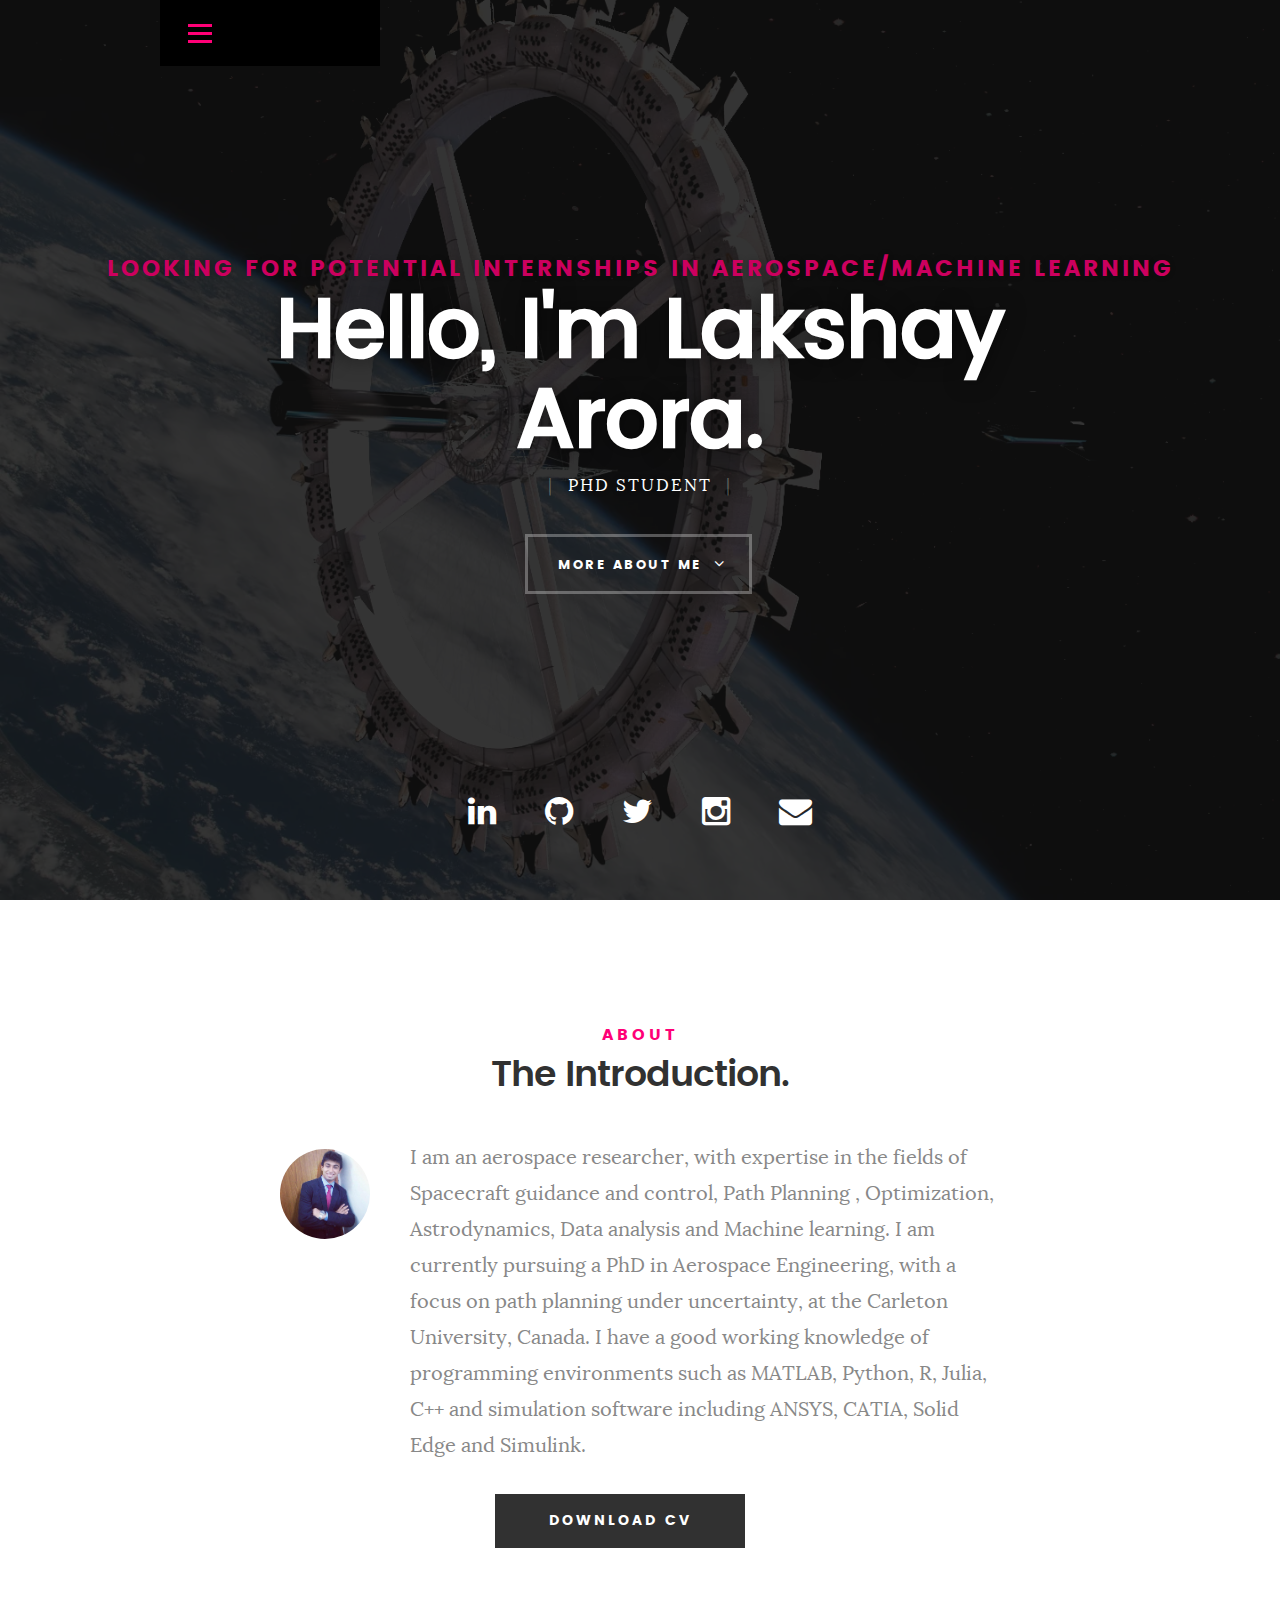
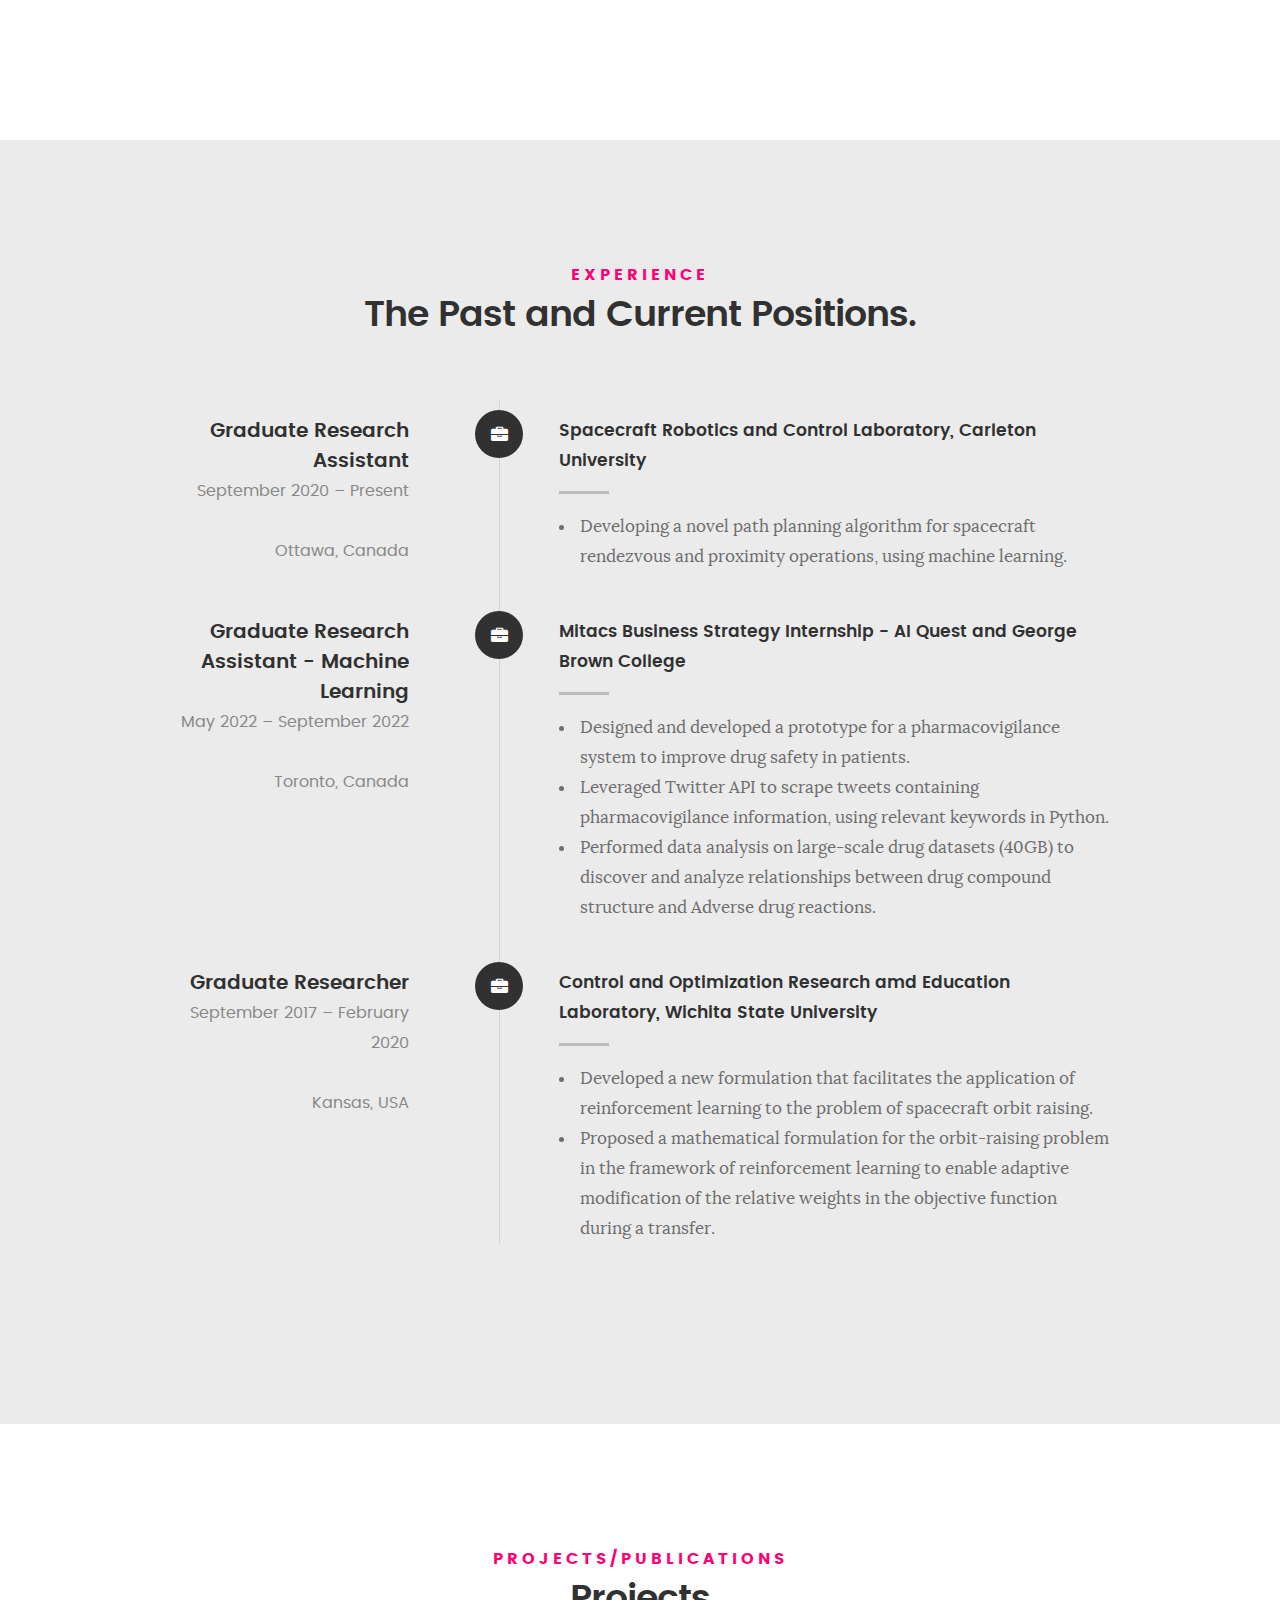
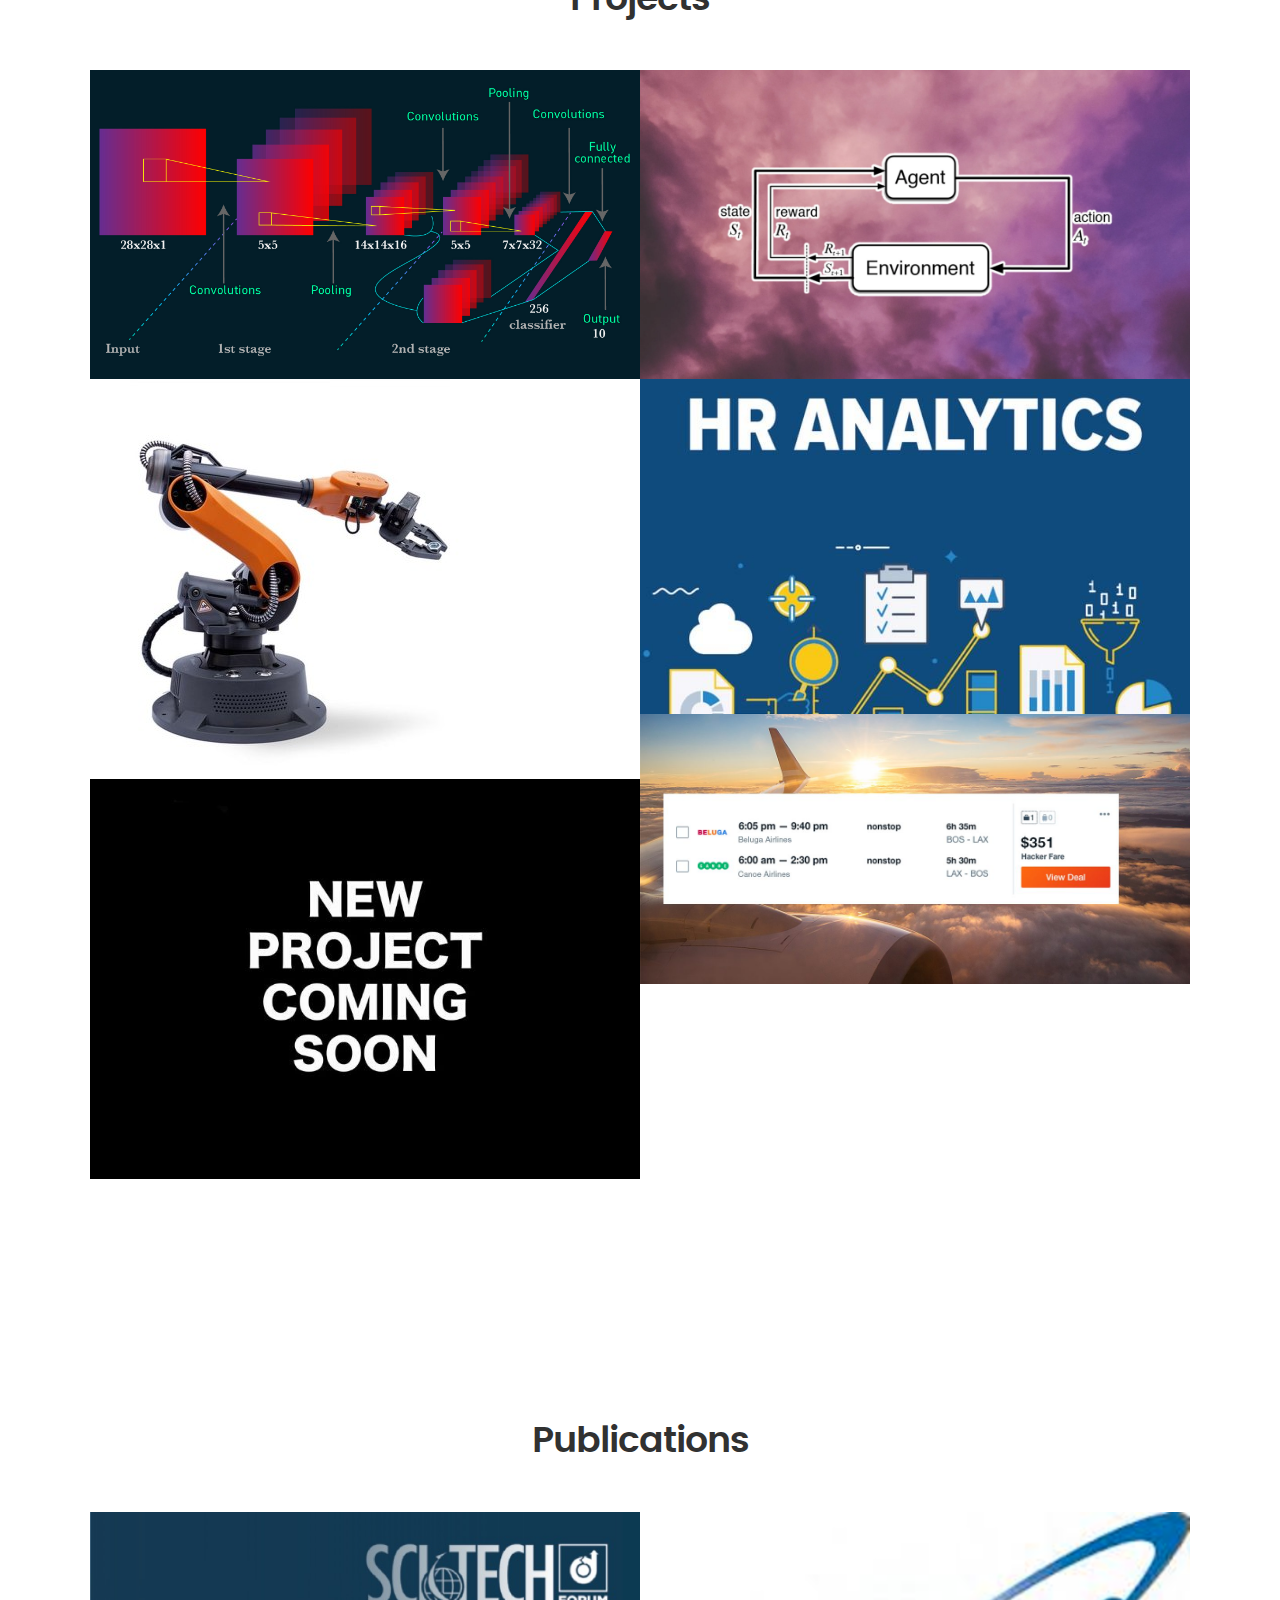
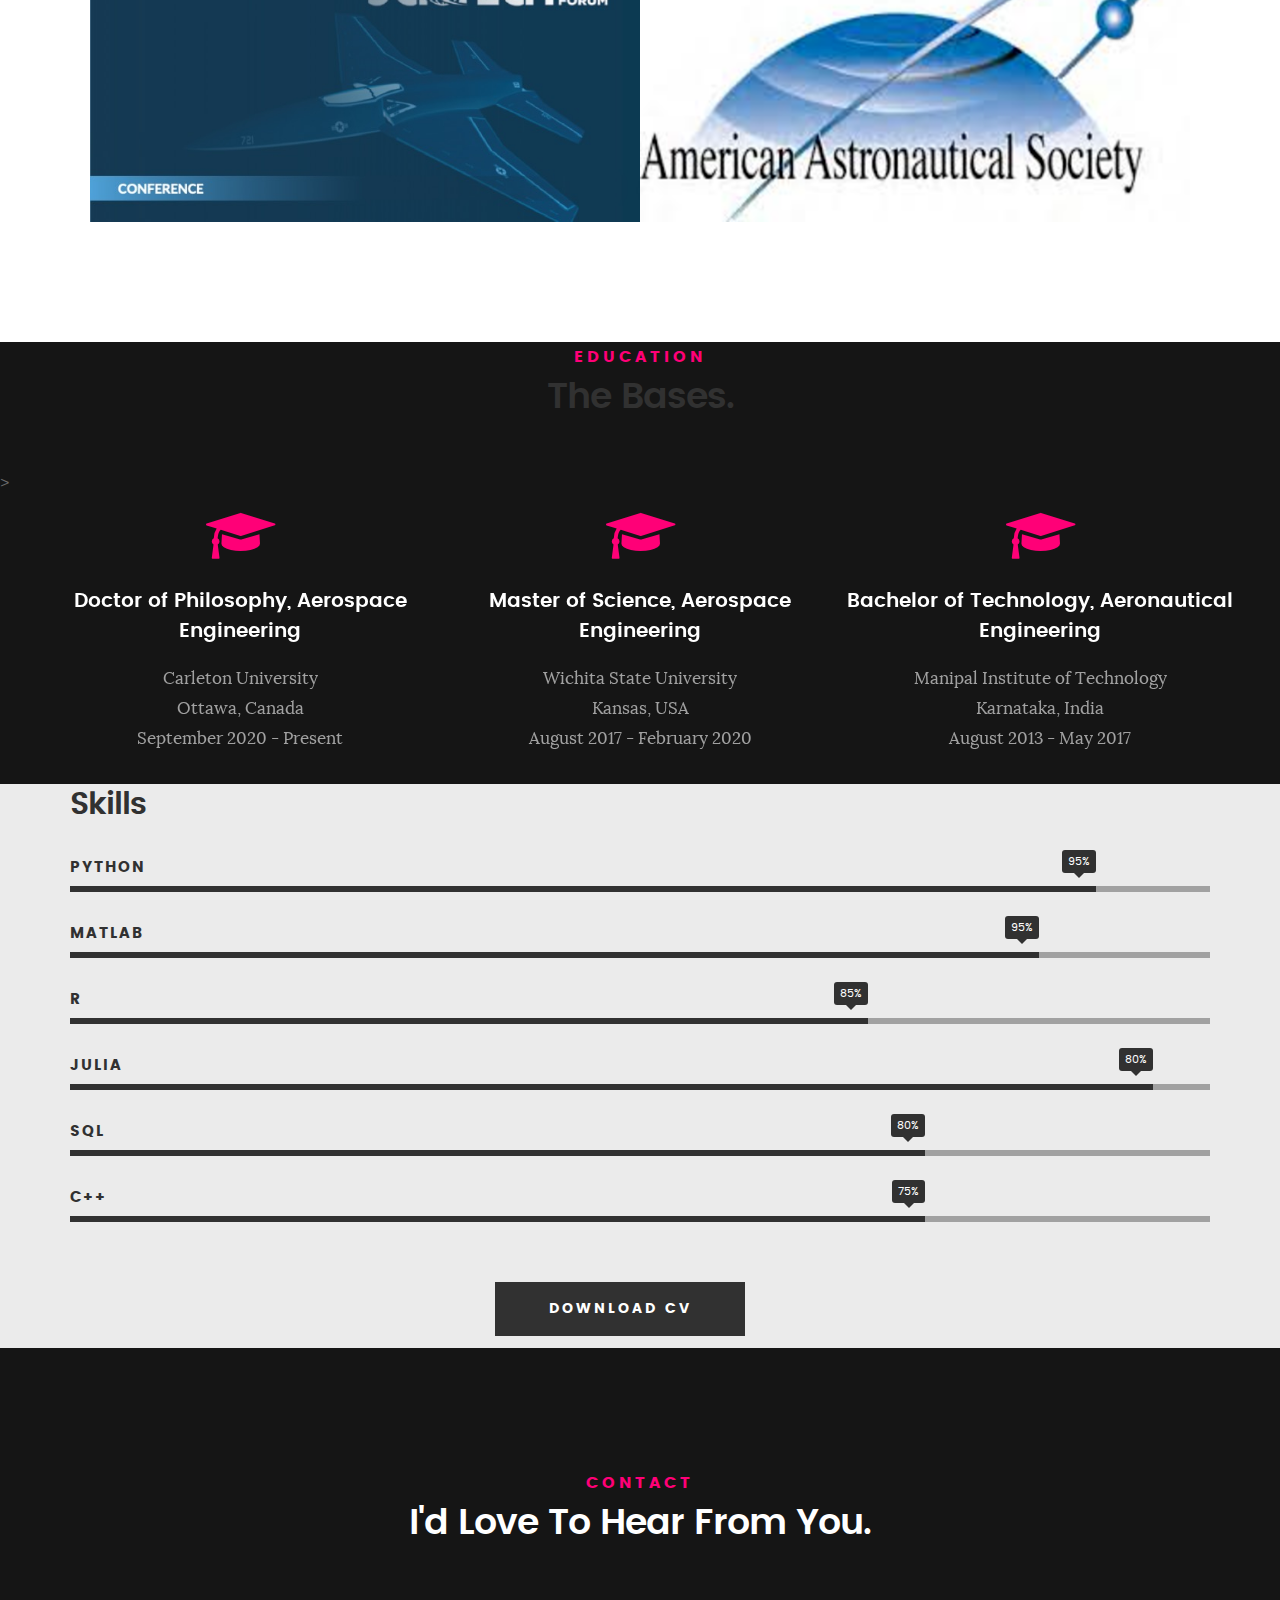
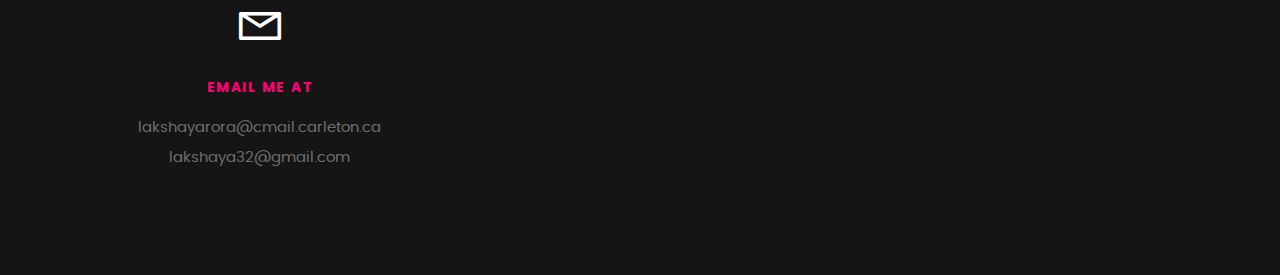
==== commit a7cd7305: "Add files via upload" ====
--- a/index.html
+++ b/index.html
@@ -249,7 +249,7 @@
 	   				<div class="timeline-header">
 	   					<h3>Graduate Researcher</h3>
 	   					<p>September 2017 – February 2020</p>
-						<p>Kansas, USA</p>>
+						<p>Kansas, USA</p>
 	   				</div>
 
 	   				<div class="timeline-content">
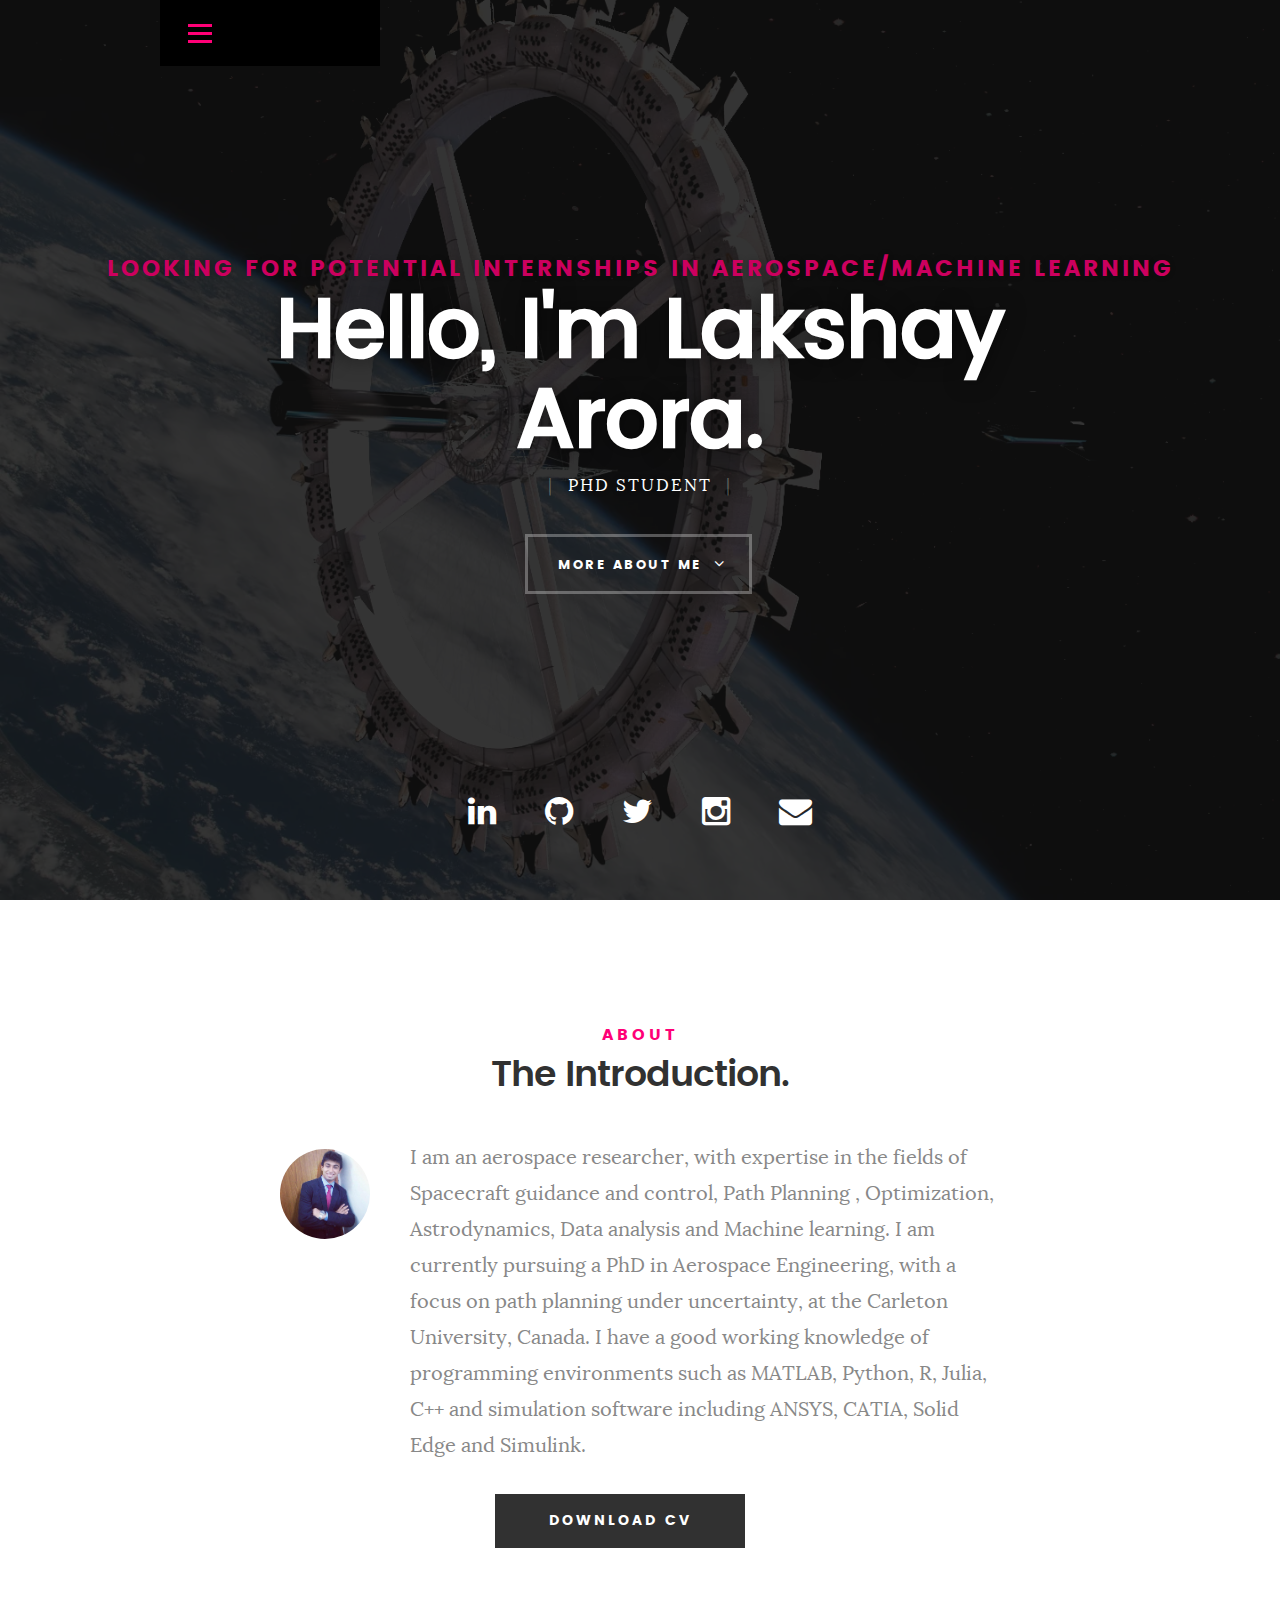
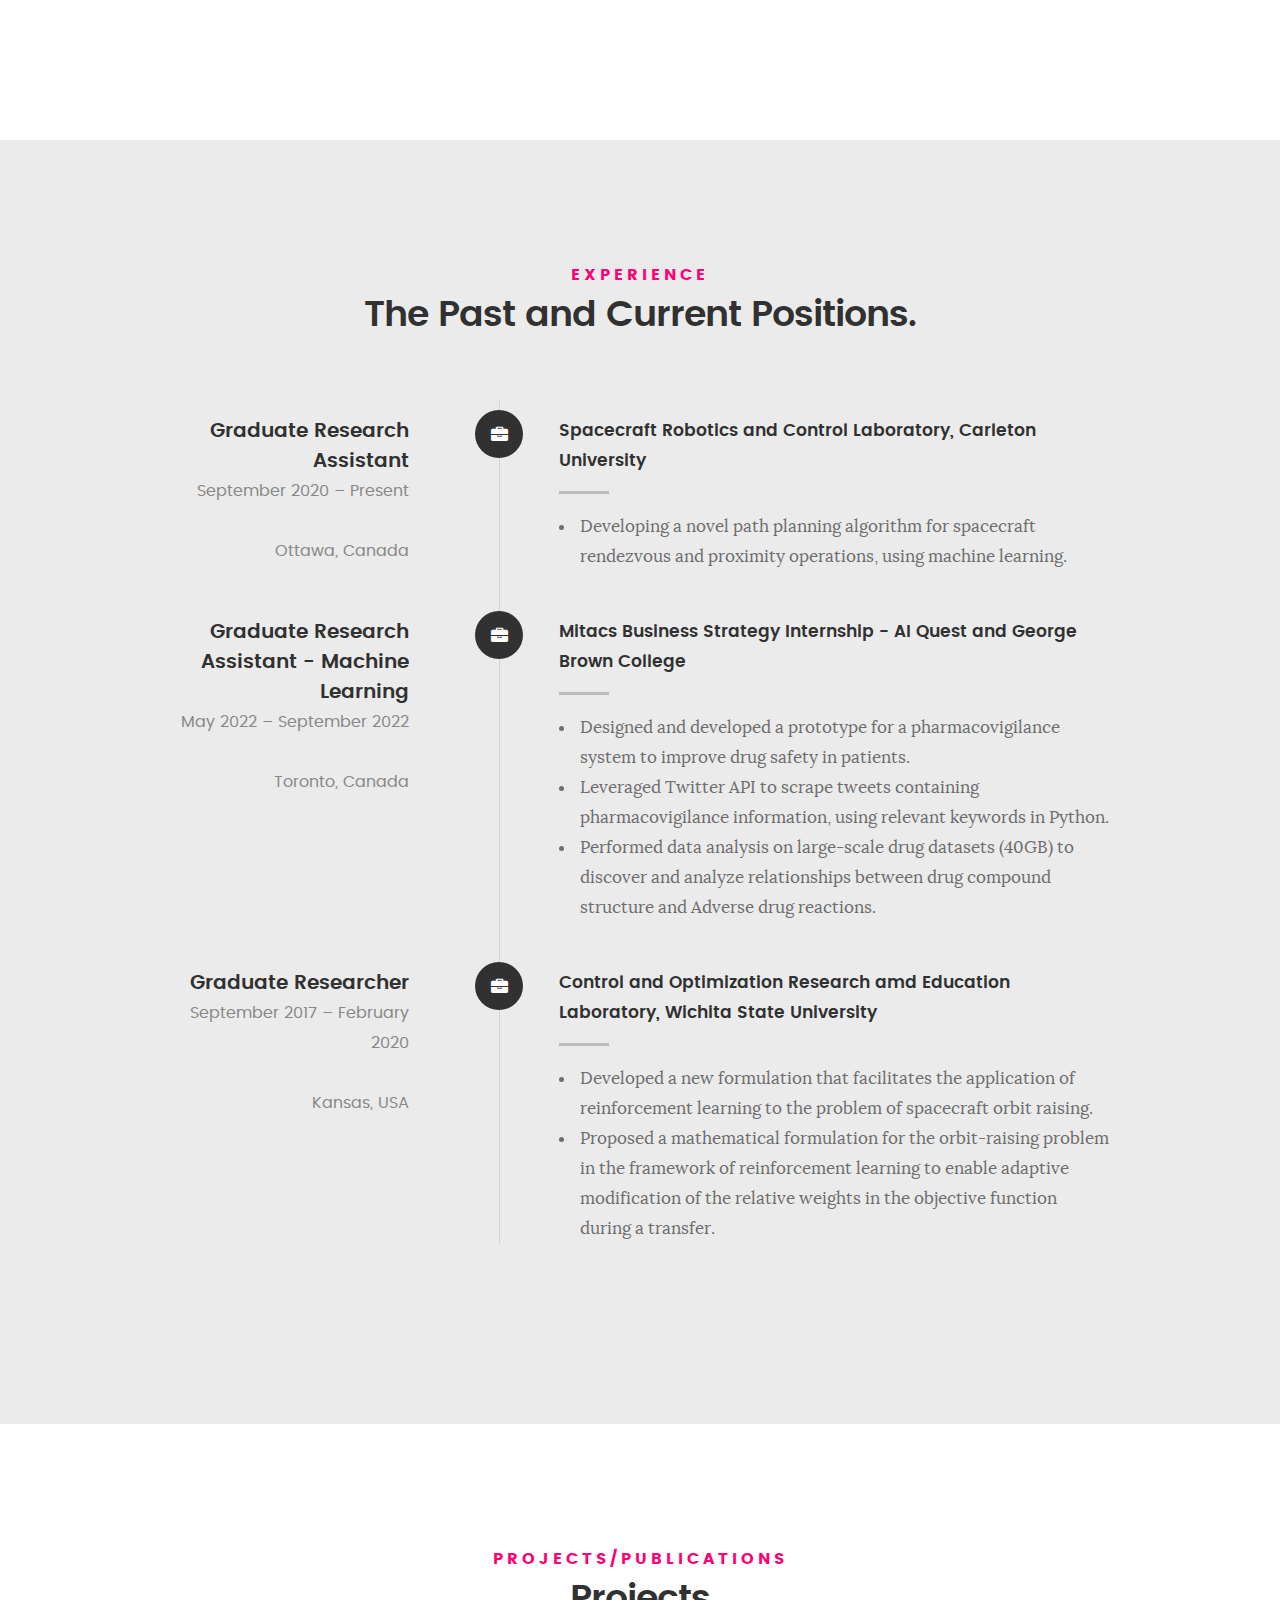
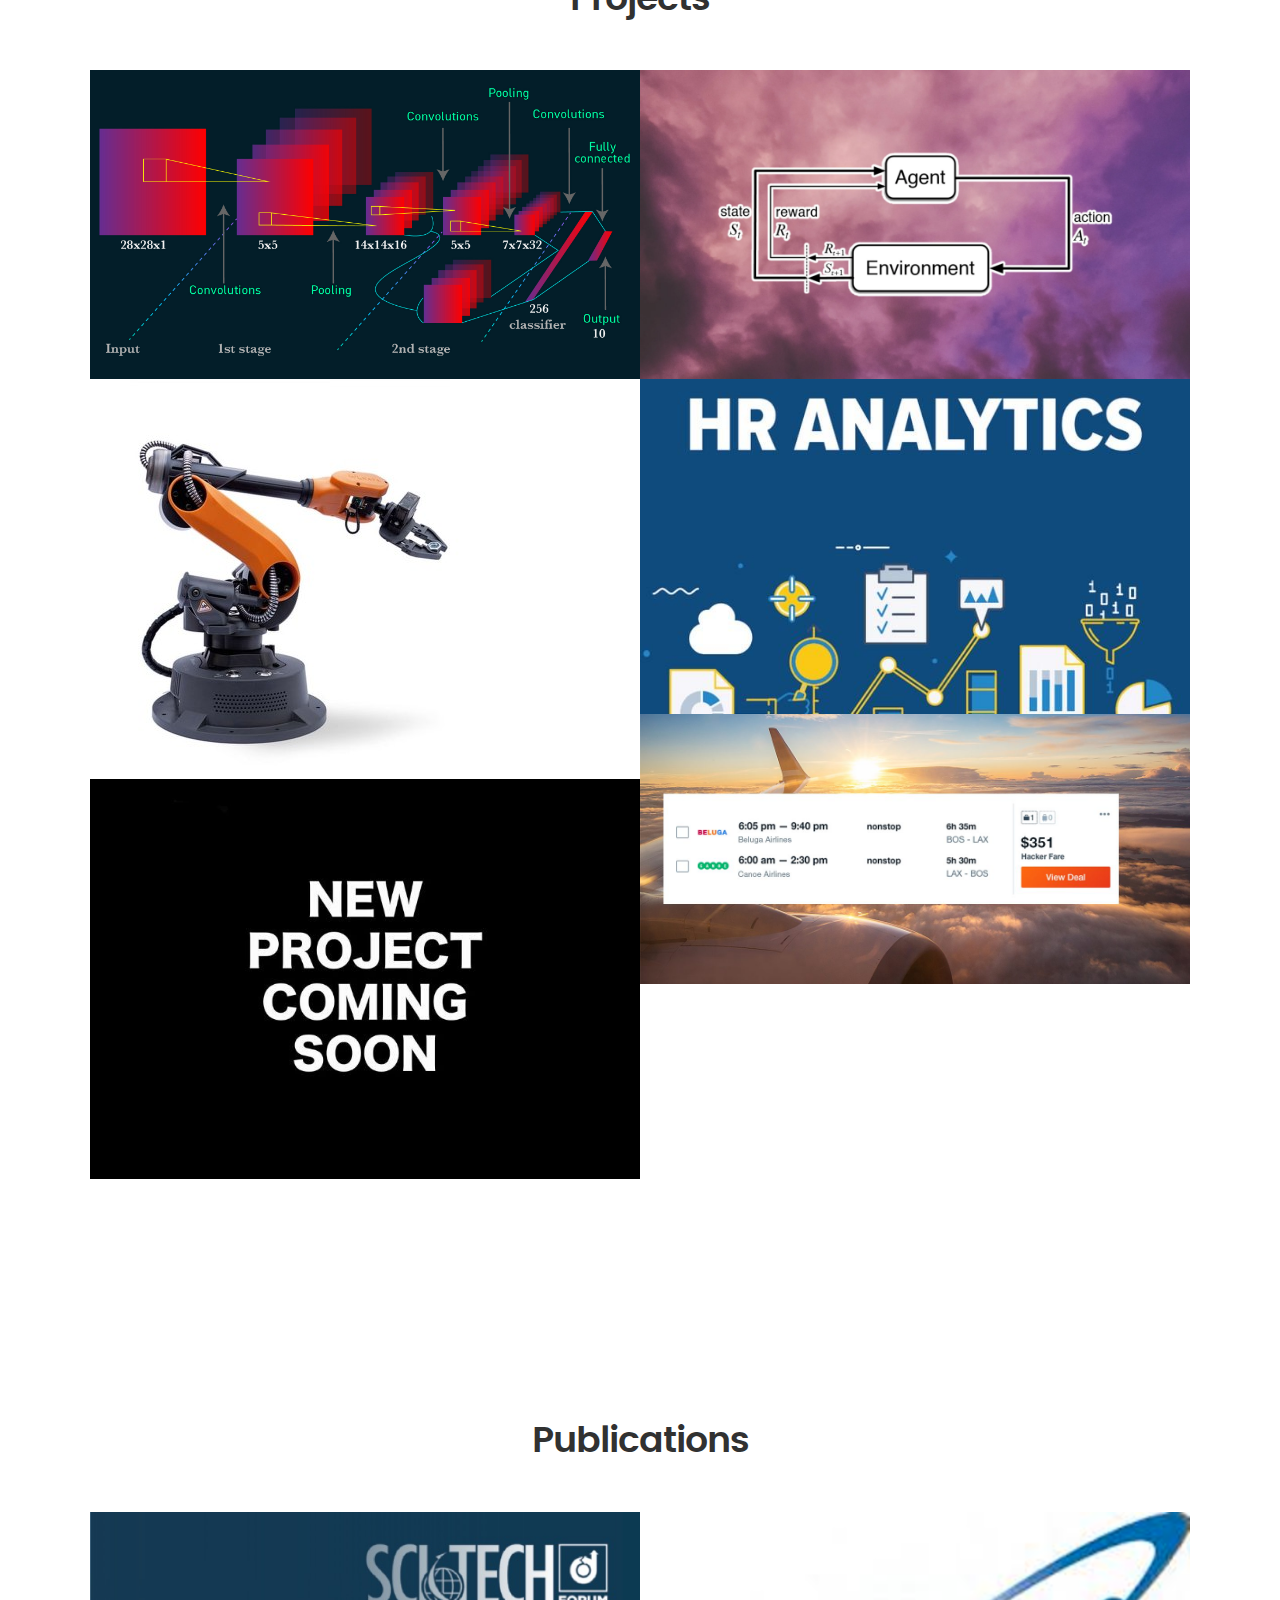
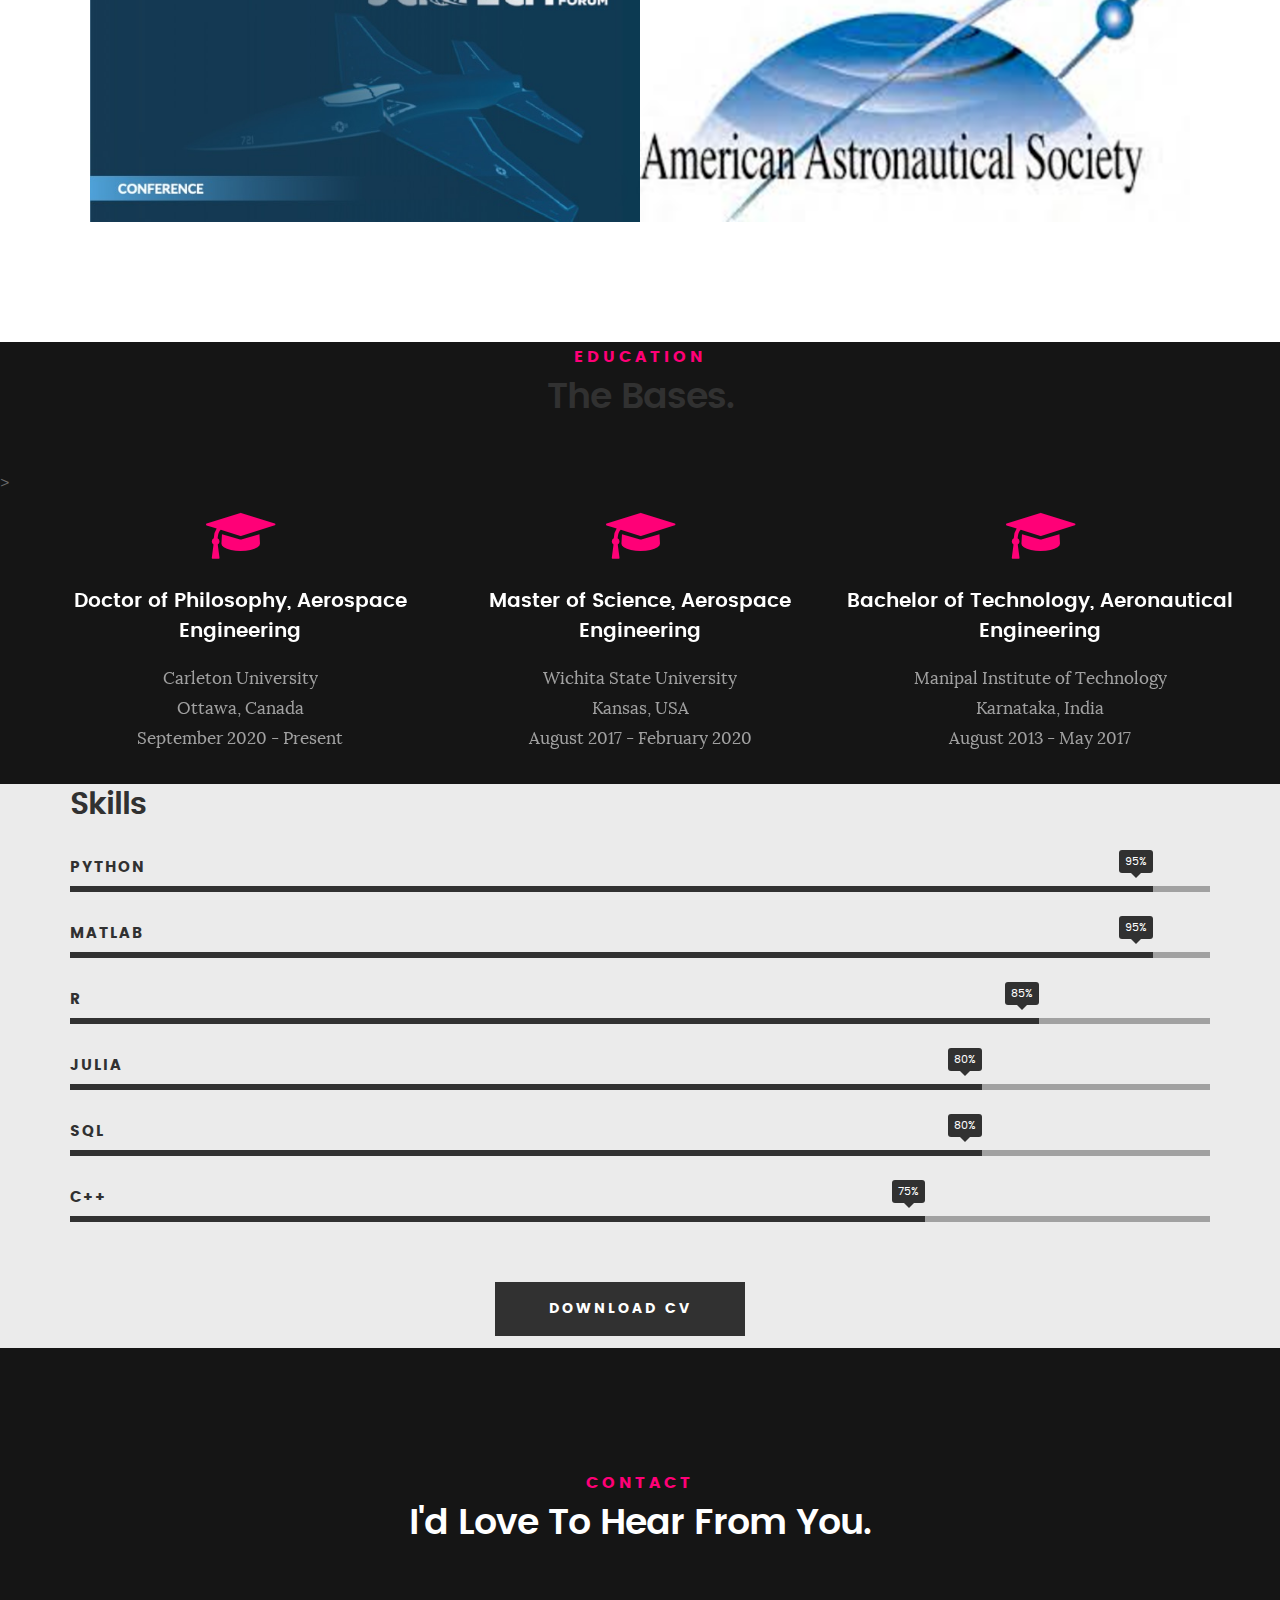
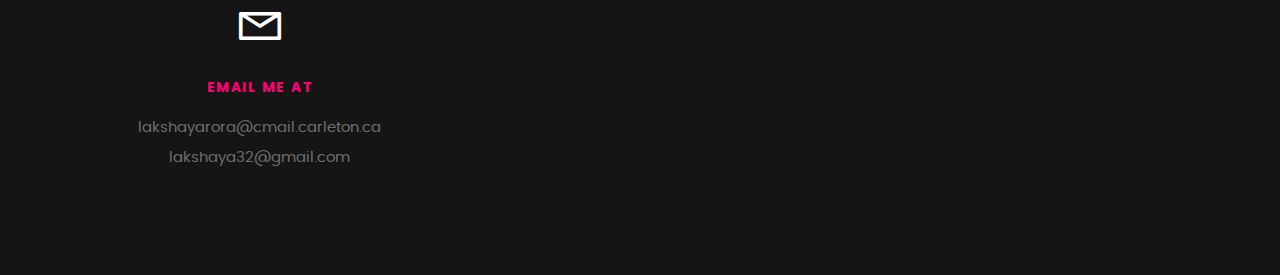
==== commit 2a9877db: "Add files via upload" ====
--- a/index.html
+++ b/index.html
@@ -749,24 +749,24 @@
 		
 						<ul class="skill-bars">
 						   <li>
-							   <div class="progress percent90"><span>95%</span></div>
+							   <div class="progress percent95"><span>95%</span></div>
 							   <strong>Python</strong>
 						   </li>
 						   <li>
-							   <div class="progress percent85"><span>95%</span></div>
+							   <div class="progress percent95"><span>95%</span></div>
 							   <strong>MATLAB</strong>
 						   </li>
 						   <li>
-							   <div class="progress percent70"><span>85%</span></div>
+							   <div class="progress percent85"><span>85%</span></div>
 							   <strong>R</strong>
 						   </li>
 						   <li>
-							   <div class="progress percent95"><span>80%</span></div>
+							   <div class="progress percent80"><span>80%</span></div>
 							   <strong>Julia</strong>
 						   </li>
 						   <li>
 		
-							   <div class="progress percent75"><span>80%</span></div>
+							   <div class="progress percent80"><span>80%</span></div>
 							   <strong>SQL</strong>
 						   </li>
 
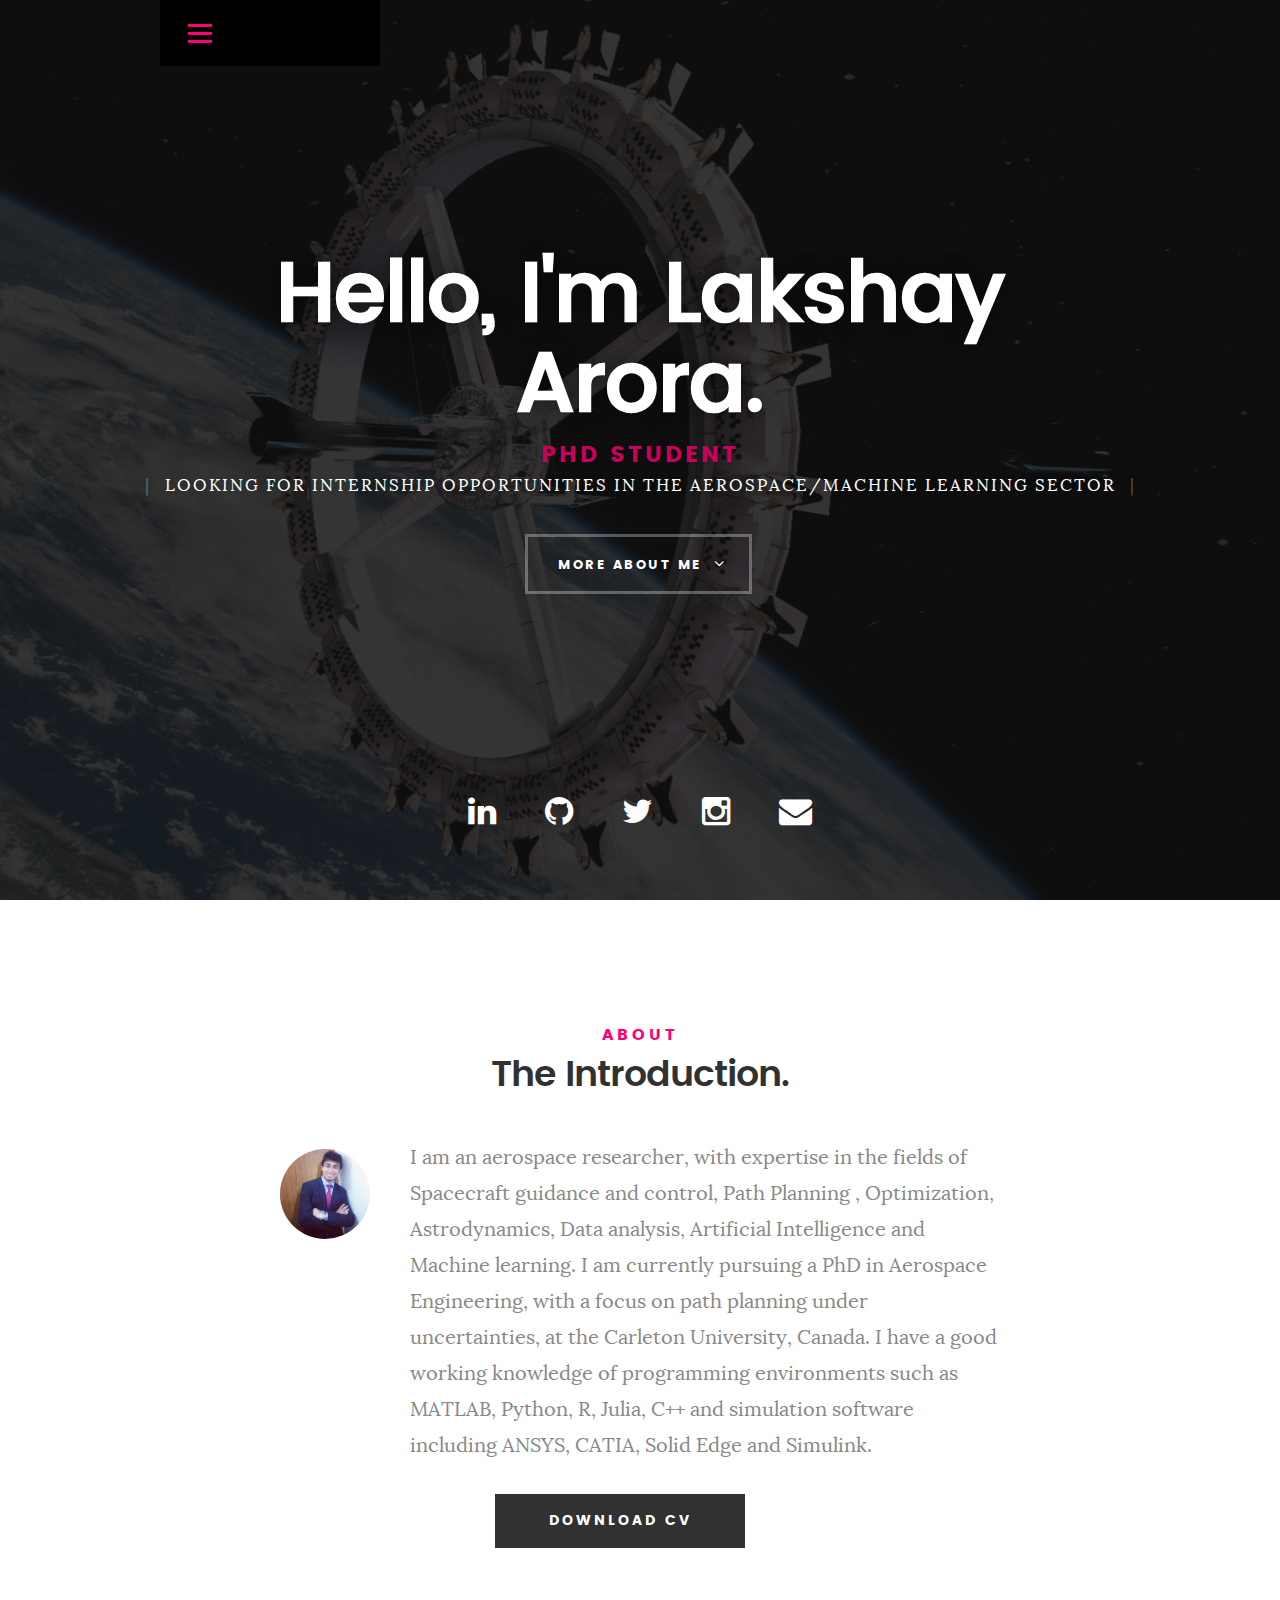
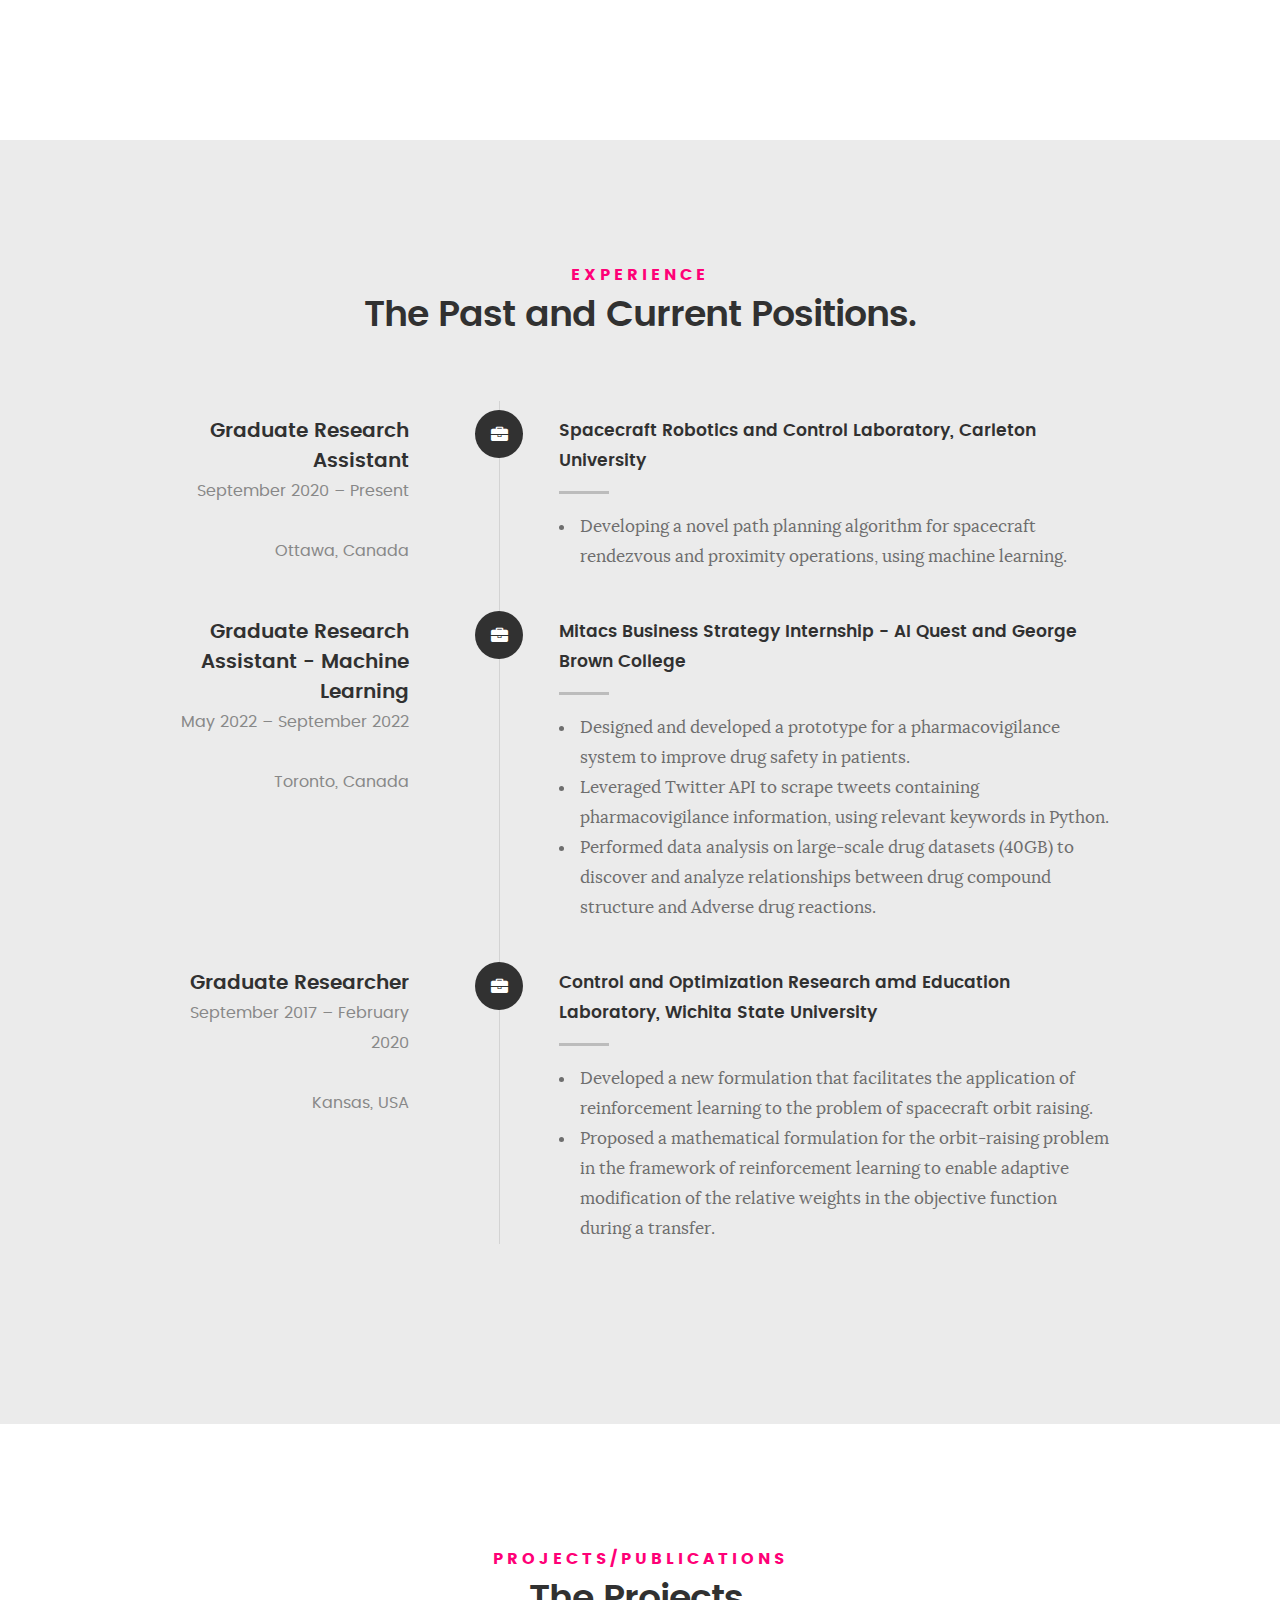
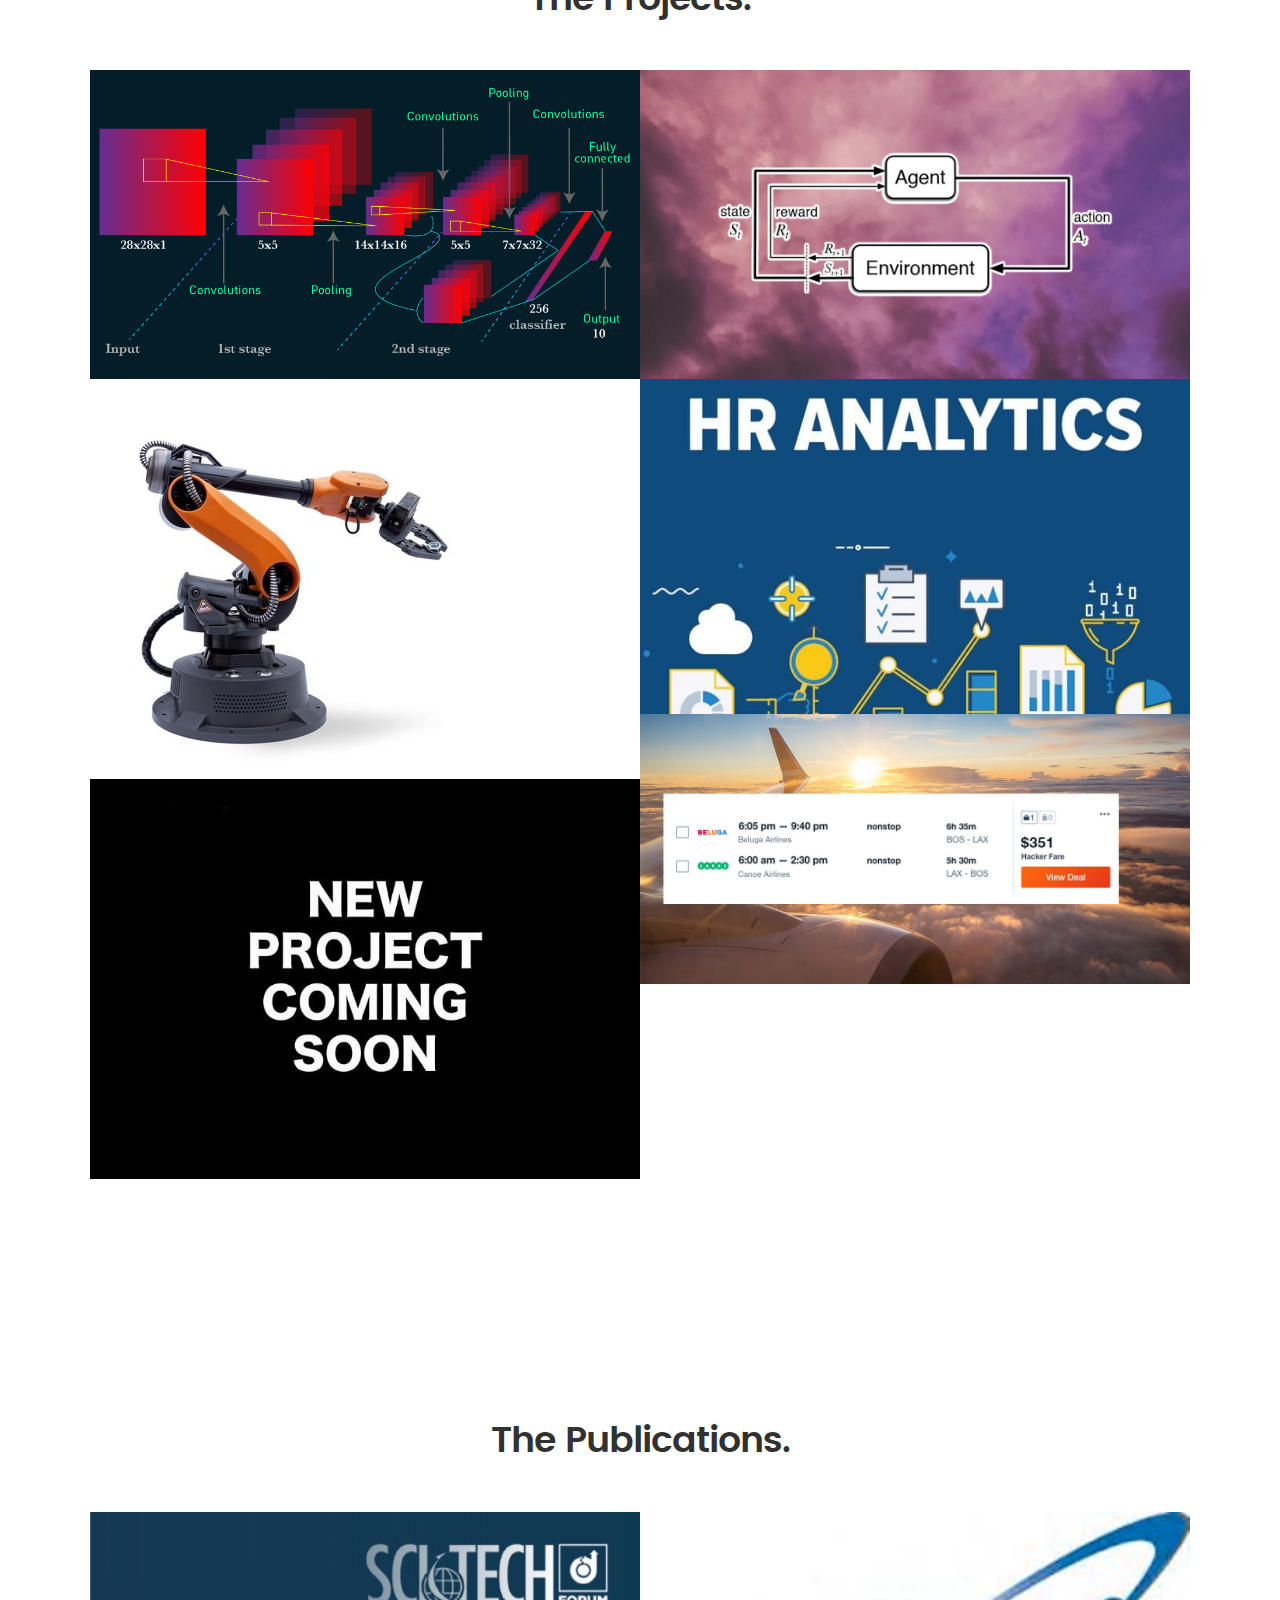
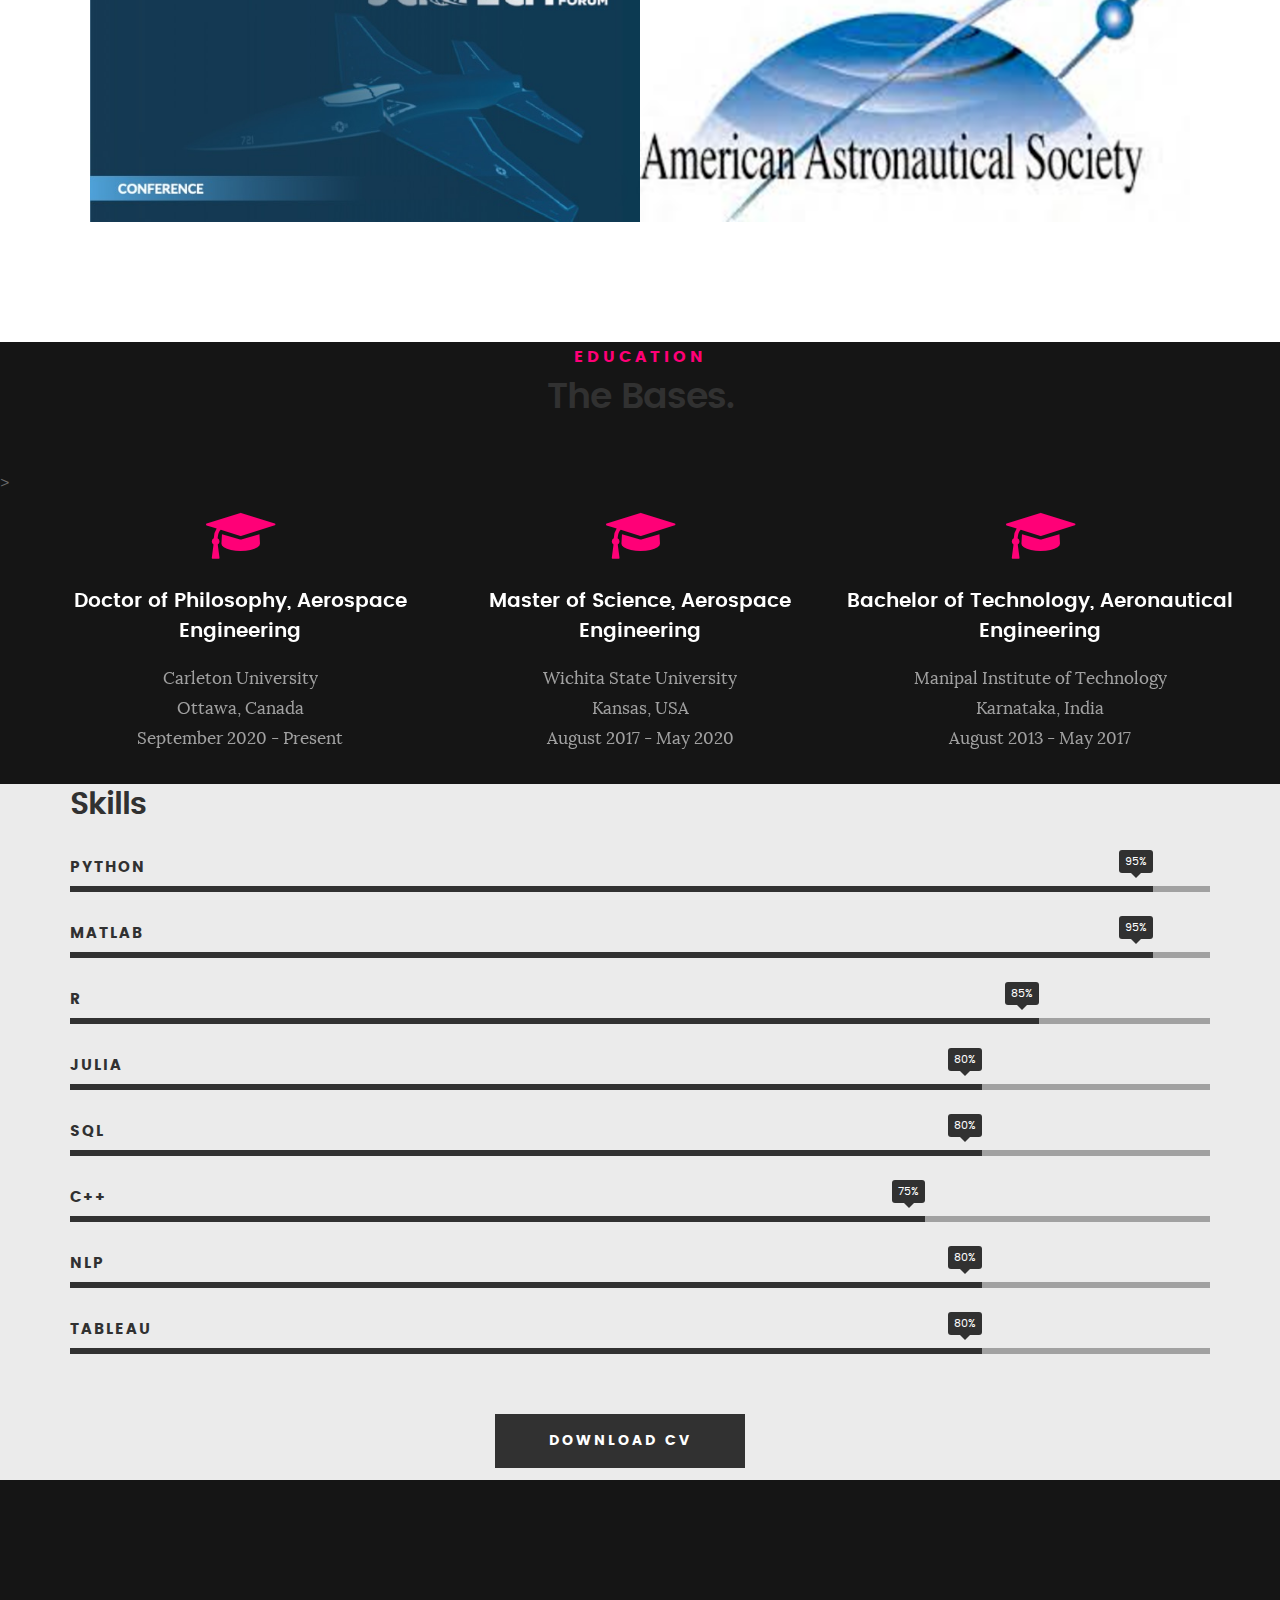
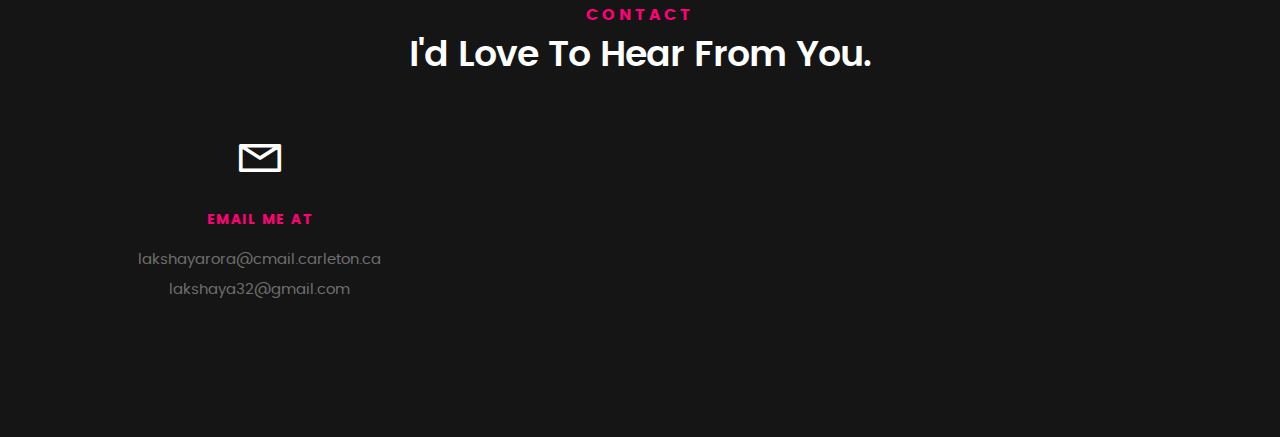
==== commit 4ceef6ba: "Add files via upload" ====
--- a/index.html
+++ b/index.html
@@ -74,11 +74,11 @@
 
    			<div class="col-twelve">
 
-				<h5>Looking for potential internships in Aerospace/Machine Learning</h5>
-	   			<h1>Hello, I'm Lakshay Arora.</h1>
-
+				<h1>Hello, I'm Lakshay Arora.</h1>
+				<h5>PhD Student</h5>
+	   			
 	   			<p class="intro-position">
-	   				<span>PhD Student</span>
+	   				<span>Looking for internship opportunities in the Aerospace/Machine Learning sector</span>
 	   				<!-- /<span>Aerospace Engineering</span> --> 
 	   			</p>
 
@@ -116,7 +116,7 @@
 
    				<img src="images/Lakshay_pic.jpg" alt="Profile Picture">
 
-   				<p class="lead">I am an aerospace researcher, with expertise in the fields of Spacecraft guidance and control, Path Planning , Optimization, Astrodynamics, Data analysis and Machine learning. I am currently pursuing a PhD in Aerospace Engineering, with a focus on path planning under uncertainty, at the Carleton University, Canada. I have a good working knowledge of programming environments such as MATLAB, Python, R, Julia, C++ and simulation software including ANSYS, CATIA, Solid Edge and Simulink.</p>
+   				<p class="lead">I am an aerospace researcher, with expertise in the fields of Spacecraft guidance and control, Path Planning , Optimization, Astrodynamics, Data analysis, Artificial Intelligence and Machine learning. I am currently pursuing a PhD in Aerospace Engineering, with a focus on path planning under uncertainties, at the Carleton University, Canada. I have a good working knowledge of programming environments such as MATLAB, Python, R, Julia, C++ and simulation software including ANSYS, CATIA, Solid Edge and Simulink.</p>
 				   <div class="row button-section">
 					<div class="col-twelve">
 						<!-- <a href="#contact" title="Hire Me" class="button stroke smoothscroll">Hire Me</a> -->
@@ -287,7 +287,7 @@
 	   <div class="col-twelve">
 
 		   <h5>Projects/Publications</h5>
-		   <h1>Projects</h1>
+		   <h1>The Projects.</h1>
 
 		   
 
@@ -372,7 +372,7 @@
 						<a href="#modal-05" class="overlay">              		                  
 						  <div class="folio-item-table">
 							  <div class="folio-item-cell">
-								  <h3 class="folio-title">Flight fare Prediction</h3>	     					    
+								  <h3 class="folio-title">Flight Ticket Fare Prediction</h3>	     					    
 										  <span class="folio-types">
 											   Machine Learning, Aerospace
 										</span>		     		
@@ -384,7 +384,7 @@
 
 				<div class="bgrid folio-item">
 					<div class="item-wrap">
-						<img src="images/portfolio/New_project.jpg" alt="Flight">
+						<img src="images/portfolio/New_project.jpg" alt="NLP">
 						<a href="#modal-06" class="overlay">              		                  
 						  <div class="folio-item-table">
 							  <div class="folio-item-cell">
@@ -477,7 +477,7 @@
 					 </div>      	
 
 				   <div class="description-box">
-					  <h4>HR Analyis</h4>		      
+					  <h4>HR Analysis</h4>		      
 					  <p>Project based on the graduate employee turnover dataset which consists of HR information collected at the time of recruitment process which contains scores and ratings. Predicted graduate turnover based on their personal traits and other assessment scores using Logistic regression and Decision trees in R programming language.</p>
 
 					  <div class="categories">Big Data Analysis</div>			               
@@ -537,7 +537,7 @@
 	   <div class="col-twelve">
 
 		   <!-- <h5>Publications</h5> -->
-		   <h1>Publications</h1>
+		   <h1>The Publications.</h1>
 
 		   
 
@@ -669,10 +669,10 @@
 
    		    </div> 
 		</div>>  	
-	</div>
+	
    	 <!-- /section-intro -->
 
-   	<div class="row services-content">
+   	<div class="row services-content" >
 
    		<div id="owl-slider" class="owl-carousel services-list">
 
@@ -699,7 +699,7 @@
 
 	            	<h3>Master of Science, Aerospace Engineering</h3>  
 
-		            <p class="desc">Wichita State University<br>Kansas, USA<br>August 2017 - February 2020
+		            <p class="desc">Wichita State University<br>Kansas, USA<br>August 2017 - May 2020
 						       		</p>
 					 
 					</p>
@@ -775,11 +775,23 @@
 							<div class="progress percent75"><span>75%</span></div>
 							<strong>C++</strong>
 						</li>
+
+						<li>
+		
+							<div class="progress percent80"><span>80%</span></div>
+							<strong>NLP</strong>
+						</li>
+
+						<li>
+		
+							<div class="progress percent80"><span>80%</span></div>
+							<strong>Tableau</strong>
+						</li>
 			  
 						</ul> <!-- /skill-bars -->		
 		
 				   
-		
+		</div>
 		
 		 </div>
 
@@ -841,9 +853,20 @@
 
 
 
-
-   <!-- footer
-   ================================================== -->
+  <!-- footer
+   ================================================== -->
+
+   <footer>
+	<div class="row">
+
+		
+
+		 <div id="go-top">
+			<a class="smoothscroll" title="Back to Top" href="#top"><i class="fa fa-long-arrow-up"></i></a>
+		 </div>
+
+	 </div> <!-- /row -->     	
+</footer>  
 
    
    <!-- Java Script
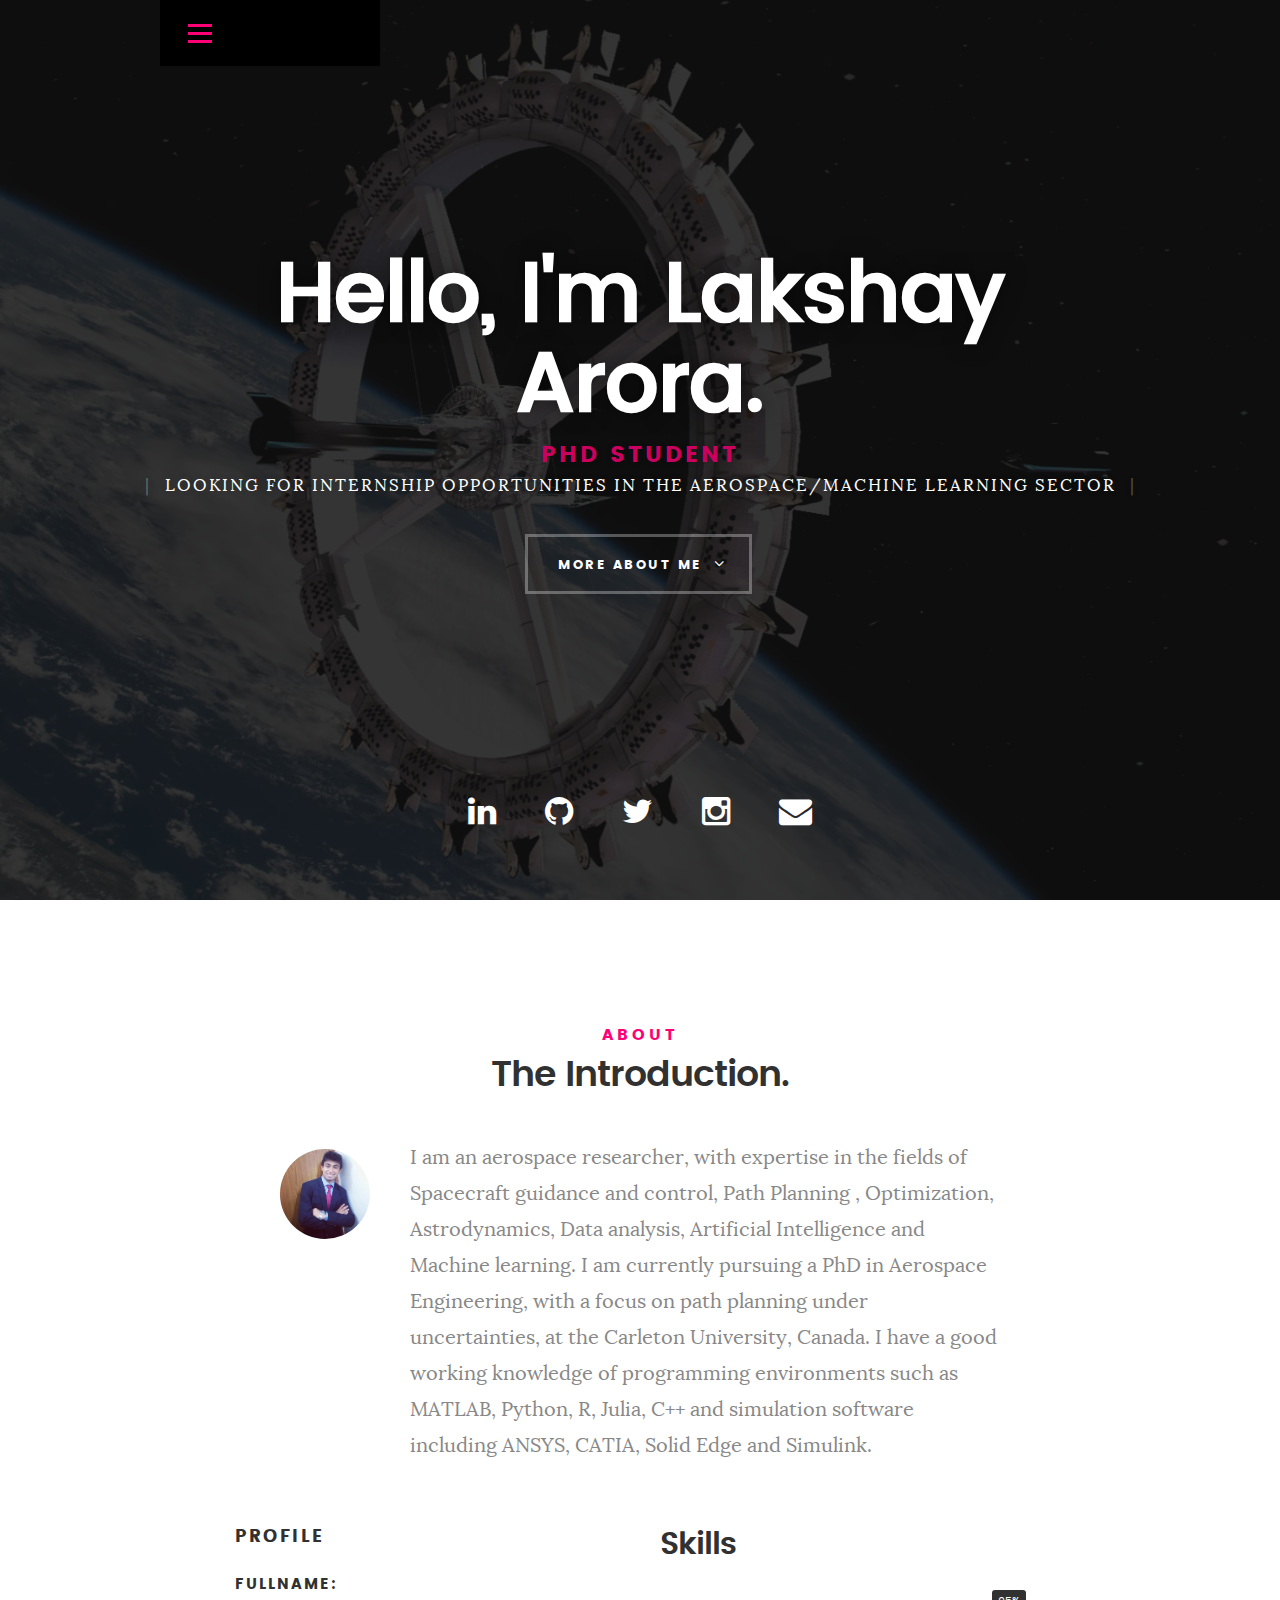
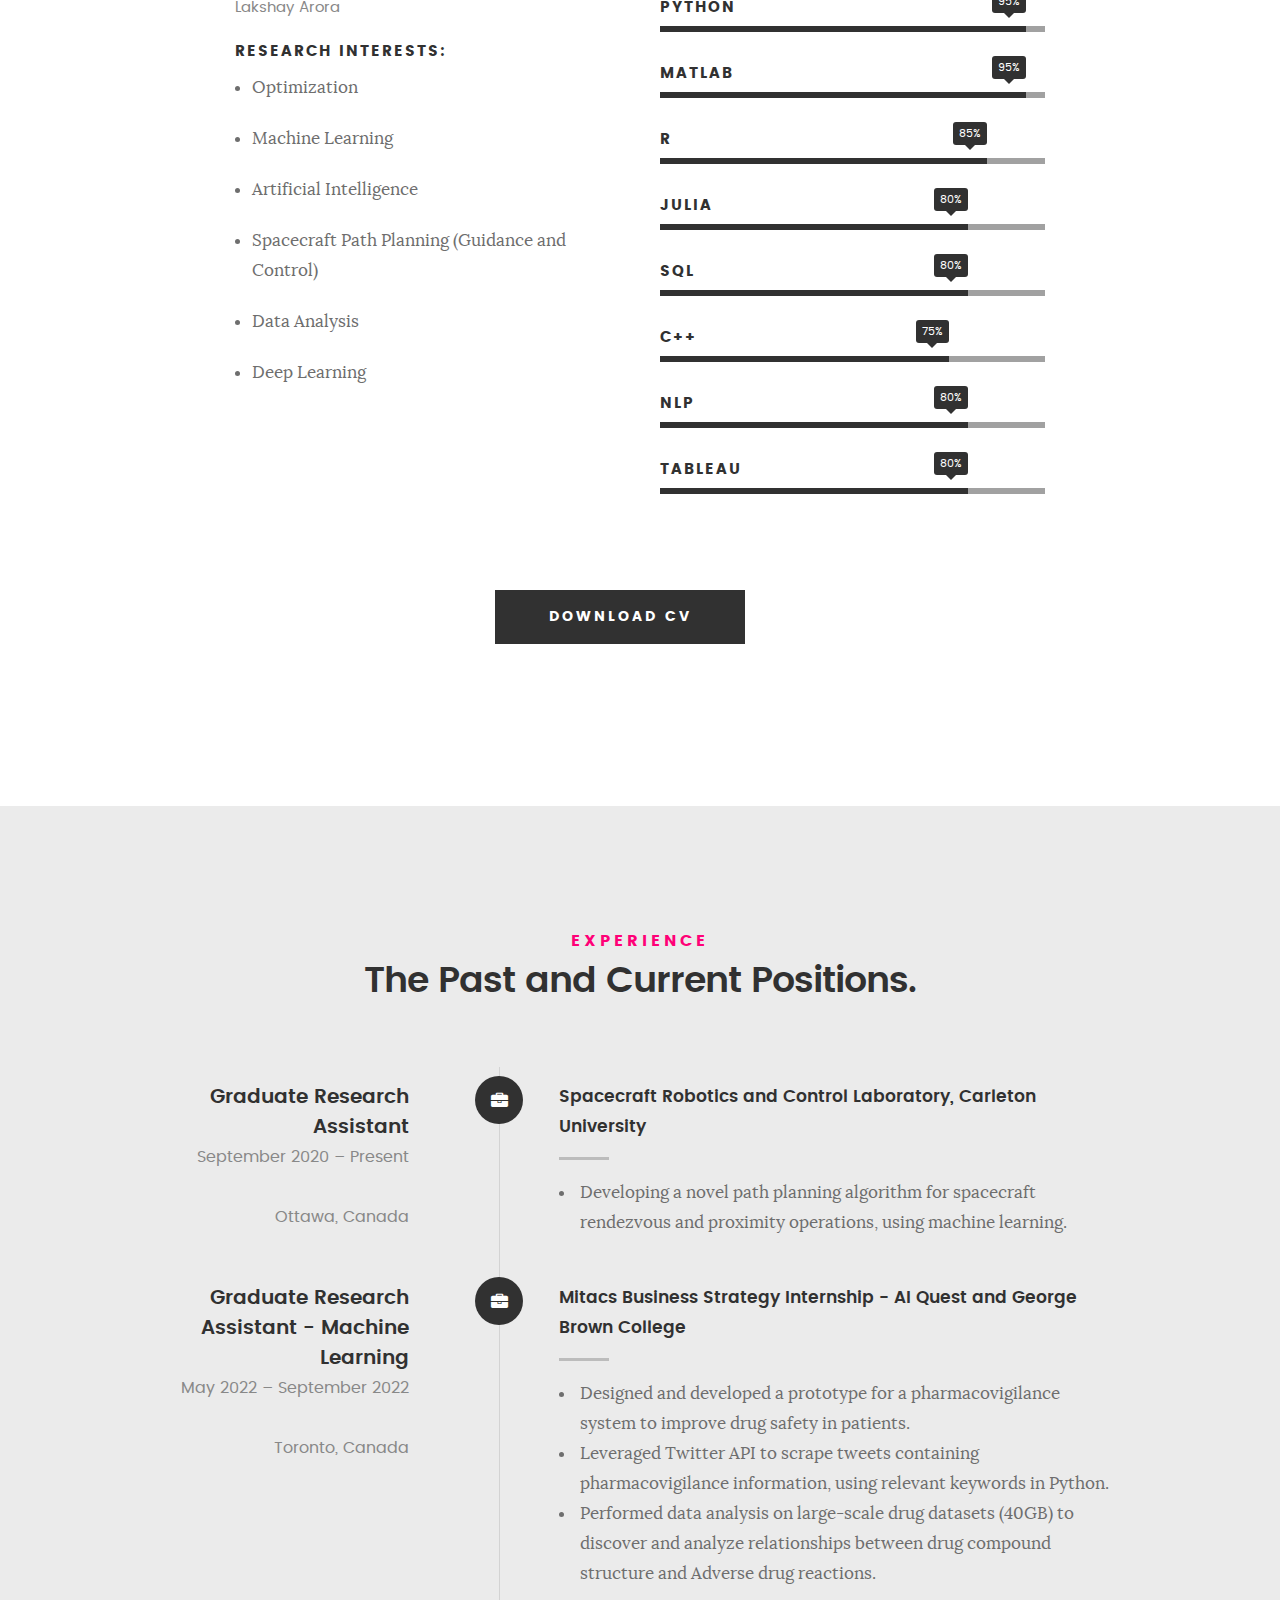
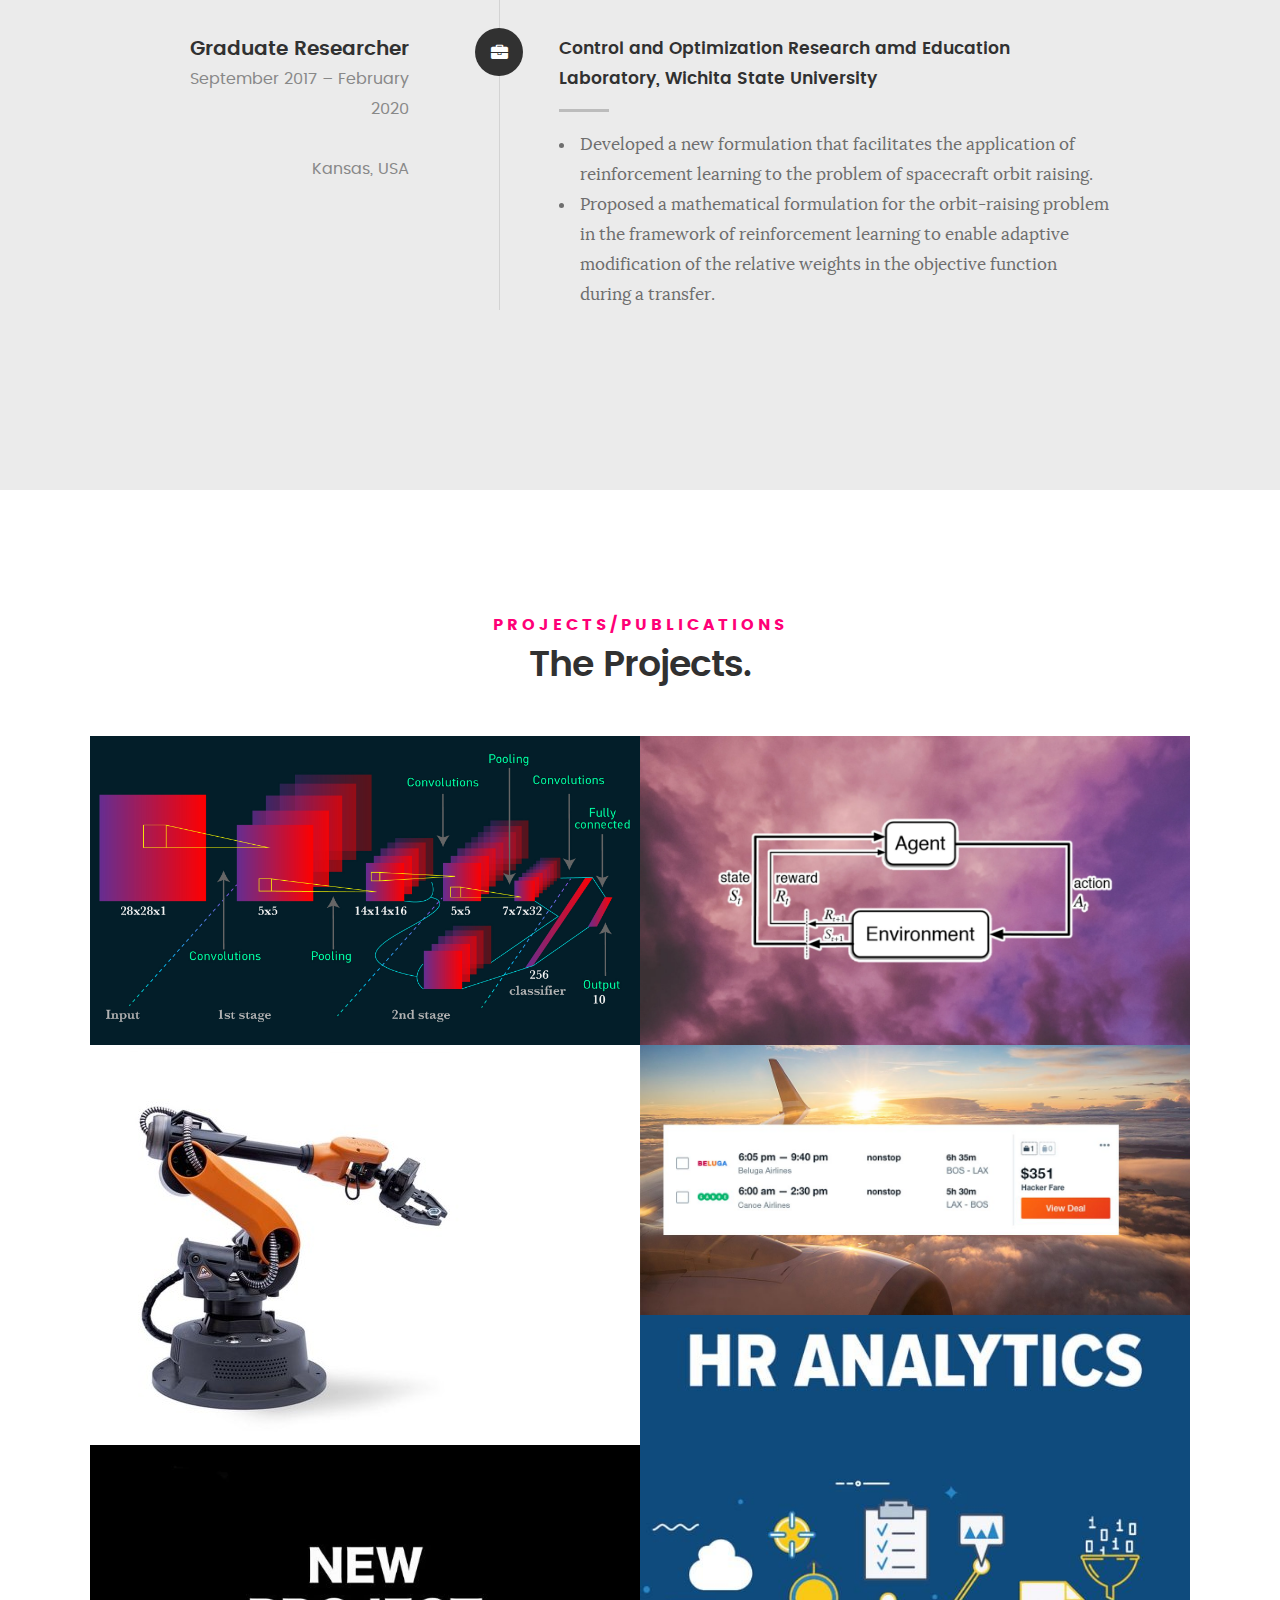
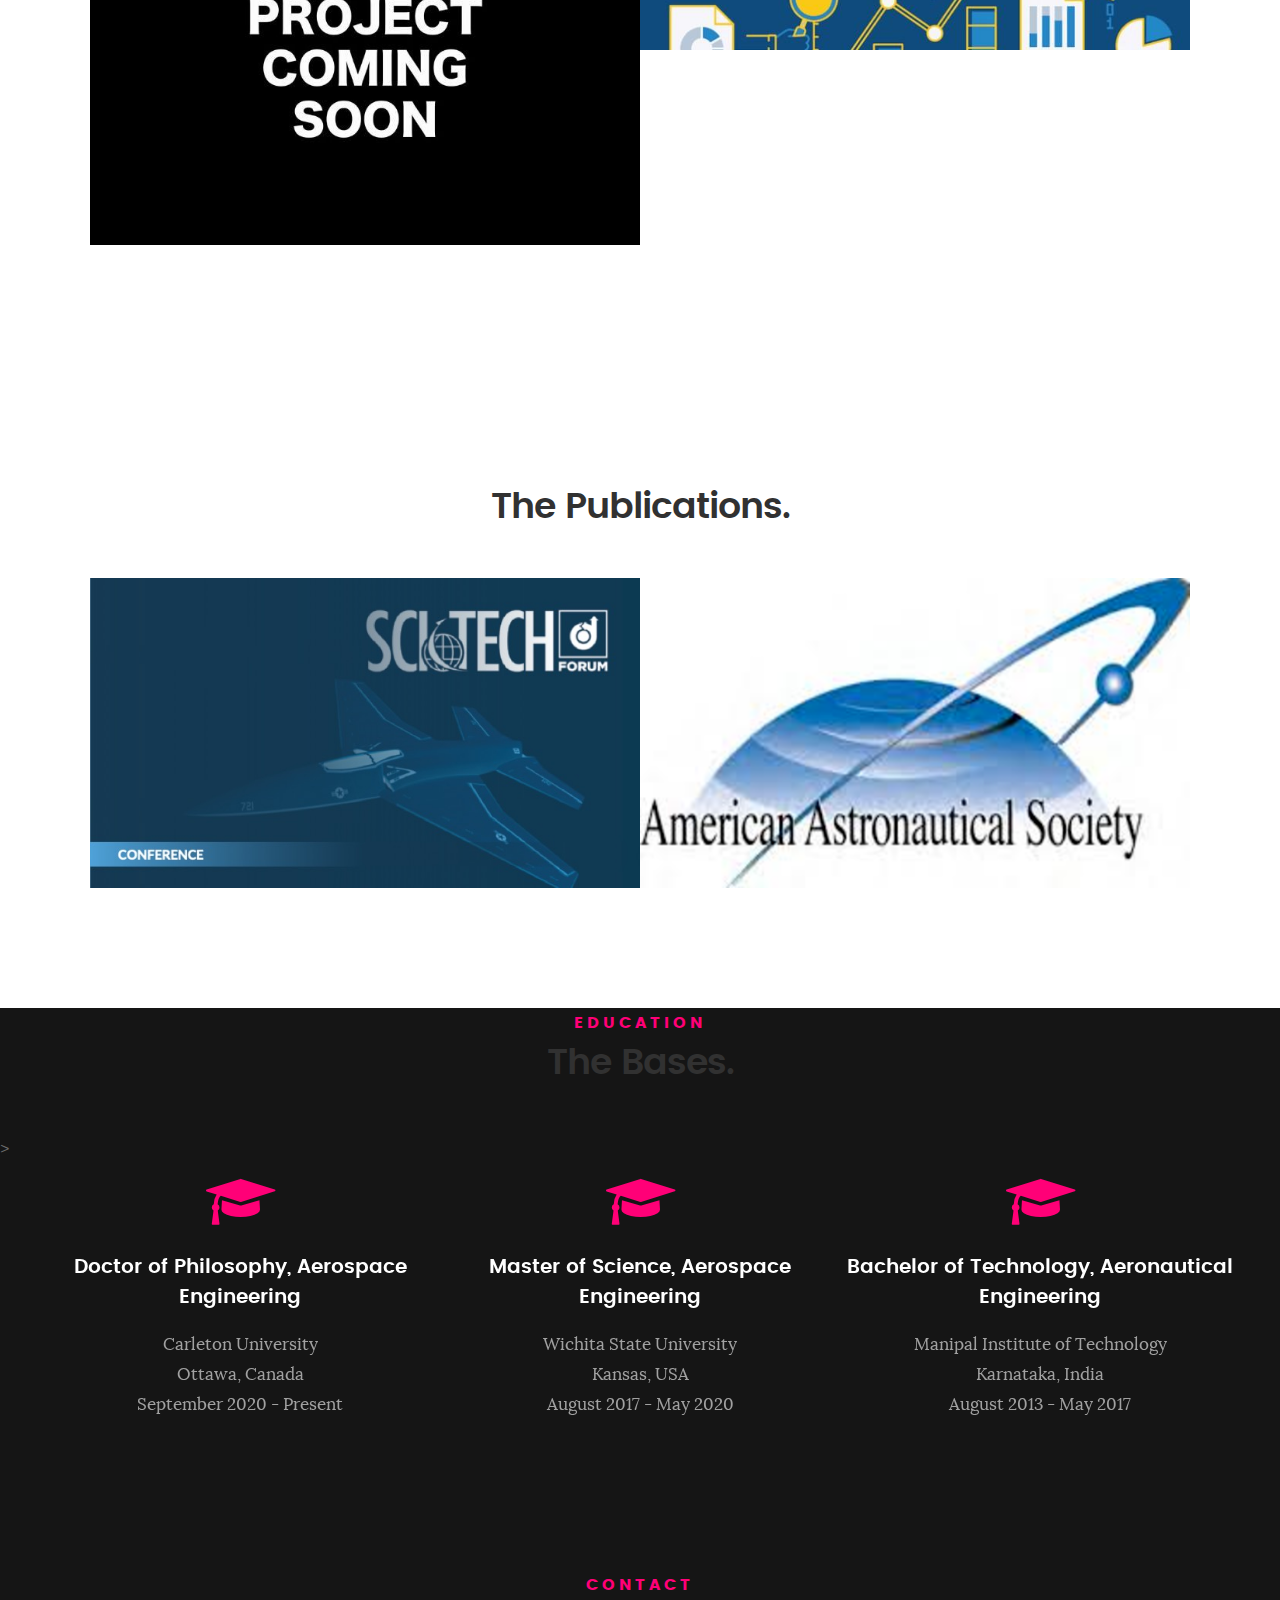
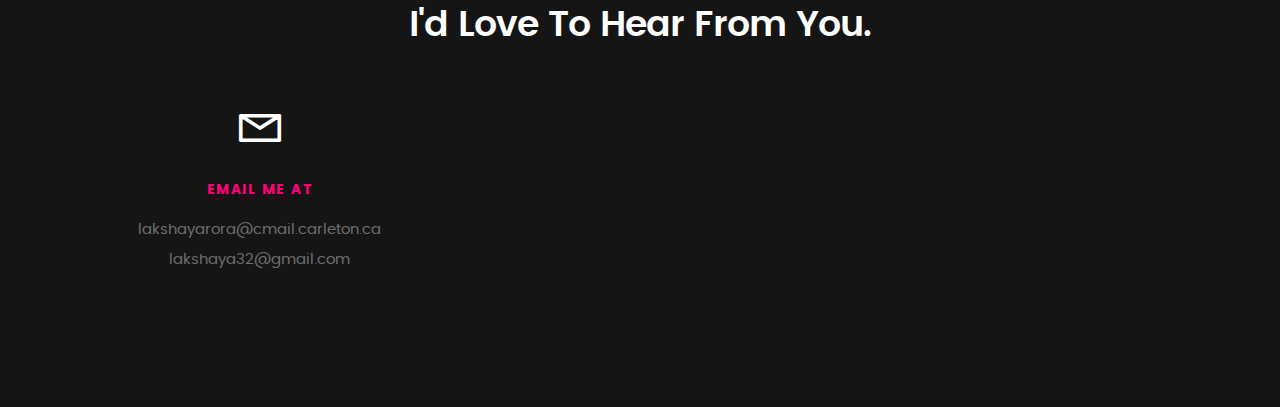
==== commit 16cca856: "Add files via upload" ====
--- a/index.html
+++ b/index.html
@@ -52,8 +52,7 @@
 						<li><a class="smoothscroll"  href="#about" title="">About</a></li>
 						<li><a class="smoothscroll"  href="#resume" title="">Experience</a></li>
 						<li><a class="smoothscroll"  href="#portfolio" title="">Projects / Publications</a></li>
-						<li><a class="smoothscroll"  href="#education" title="">Education</a></li>	
-						<li><a class="smoothscroll"  href="#skills" title="">Skills</a></li>								
+						<li><a class="smoothscroll"  href="#education" title="">Education</a></li>													
 						<li><a class="smoothscroll"  href="#contact" title="">Contact</a></li>	
 						<!--<li><a href="styles.html" title="">Style Demo</a></li> --> 			
 					</ul>
@@ -117,48 +116,99 @@
    				<img src="images/Lakshay_pic.jpg" alt="Profile Picture">
 
    				<p class="lead">I am an aerospace researcher, with expertise in the fields of Spacecraft guidance and control, Path Planning , Optimization, Astrodynamics, Data analysis, Artificial Intelligence and Machine learning. I am currently pursuing a PhD in Aerospace Engineering, with a focus on path planning under uncertainties, at the Carleton University, Canada. I have a good working knowledge of programming environments such as MATLAB, Python, R, Julia, C++ and simulation software including ANSYS, CATIA, Solid Edge and Simulink.</p>
-				   <div class="row button-section">
-					<div class="col-twelve">
-						<!-- <a href="#contact" title="Hire Me" class="button stroke smoothscroll">Hire Me</a> -->
-						<a href="uploads/Lakshay_Arora_CV.pdf" title="Download CV" class="button button-primary">Download CV</a>
-					</div>   		
-				</div>
+				   
 			
 			</div>   			
 
    		</div>   		
    	</div> <!-- /section-intro -->
 
-   	 <!-- <div class="row about-content">
-
-   		<div class="col-six tab-full">
-
-   			<h3>Profile</h3>
-   			<p>Lorem ipsum Qui veniam ut consequat ex ullamco nulla in non ut esse in magna sint minim officia consectetur nisi commodo ea magna pariatur nisi cillum.</p>
-
-   			<ul class="info-list">
-   				<li>
-   					<strong>Fullname:</strong>
-   					<span>Juan Dela Cruz</span>
-   				</li>
-   				<li>
-   					<strong>Birth Date:</strong>
-   					<span>September 28, 1987</span>
-   				</li>
-   				<li>
-   					<strong>Job:</strong>
-   					<span>Freelancer, Frontend Developer</span>
-   				</li>
-   				<li>
-   					<strong>Website:</strong>
-   					<span>www.kardswebsite.com</span>
-   				</li>
-   				<li>
-   					<strong>Email:</strong>
-   					<span>me@kardswebsite.com</span>
-   				</li> -->
-
-   			</ul> <!-- /info-list -->
+	   <div class="row about-content">
+
+		<div class="col-six tab-full">
+
+			<h3>Profile</h3>
+			
+
+			<ul class="info-list">
+				<li>
+					<strong>Fullname:</strong>
+					<span>Lakshay Arora</span>
+				</li>
+				<li>
+					<strong>Research Interests:</strong>
+					<ul>
+						<li>Optimization</li>
+						<li>Machine Learning</li>
+						<li>Artificial Intelligence</li>
+						<li>Spacecraft Path Planning (Guidance and Control)</li>
+						<li>Data Analysis</li>
+						<li>Deep Learning</li>
+				</li>
+				
+
+			</ul> <!-- /info-list -->
+
+		</div>
+
+		<div class="col-six tab-full">
+
+			<h1>Skills</h1>
+			<!-- /<p>Reasons to hire me.</p> -->
+
+			 <ul class="skill-bars">
+				<li>
+					<div class="progress percent95"><span>95%</span></div>
+					<strong>Python</strong>
+				</li>
+				<li>
+					<div class="progress percent95"><span>95%</span></div>
+					<strong>MATLAB</strong>
+				</li>
+				<li>
+					<div class="progress percent85"><span>85%</span></div>
+					<strong>R</strong>
+				</li>
+				<li>
+					<div class="progress percent80"><span>80%</span></div>
+					<strong>Julia</strong>
+				</li>
+				<li>
+
+					<div class="progress percent80"><span>80%</span></div>
+					<strong>SQL</strong>
+				</li>
+
+				<li>
+
+				 <div class="progress percent75"><span>75%</span></div>
+				 <strong>C++</strong>
+			 </li>
+
+			 <li>
+
+				 <div class="progress percent80"><span>80%</span></div>
+				 <strong>NLP</strong>
+			 </li>
+
+			 <li>
+
+				 <div class="progress percent80"><span>80%</span></div>
+				 <strong>Tableau</strong>
+			 </li>
+   
+			 </ul> <!-- /skill-bars -->				
+
+		</div>
+
+	</div>
+	<div class="row button-section">
+		<div class="col-twelve">
+			<!-- <a href="#contact" title="Hire Me" class="button stroke smoothscroll">Hire Me</a> -->
+			<a href="uploads/Lakshay_Arora_CV.pdf" title="Download CV" class="button button-primary">Download CV</a>
+		</div>   		
+	</div>
+
 
    		</div>
 
@@ -351,9 +401,25 @@
 				</div> <!-- /folio-item -->
 
 				<div class="bgrid folio-item">
+					<div class="item-wrap">
+						<img src="images/portfolio/flightfare.jpg" alt="Flight">
+						<a href="#modal-04" class="overlay">              		                  
+						  <div class="folio-item-table">
+							  <div class="folio-item-cell">
+								  <h3 class="folio-title">Flight Ticket Fare Prediction</h3>	     					    
+										  <span class="folio-types">
+											   Machine Learning, Aerospace
+										</span>		     		
+									 </div> 	                      	
+						  </div>                    
+					   </a>
+					</div>
+										 </div> <!-- /folio-item -->
+
+				<div class="bgrid folio-item">
 			   <div class="item-wrap">
 				   <img src="images/portfolio/HR_analysis.jpg" alt="HR">
-				   <a href="#modal-04" class="overlay">              		                  
+				   <a href="#modal-05" class="overlay">              		                  
 					 <div class="folio-item-table">
 						 <div class="folio-item-cell">
 							 <h3 class="folio-title">HR Analysis</h3>	     					    
@@ -366,21 +432,7 @@
 			   </div>
 				</div> <!-- /folio-item -->
 
-				<div class="bgrid folio-item">
-					<div class="item-wrap">
-						<img src="images/portfolio/flightfare.jpg" alt="Flight">
-						<a href="#modal-05" class="overlay">              		                  
-						  <div class="folio-item-table">
-							  <div class="folio-item-cell">
-								  <h3 class="folio-title">Flight Ticket Fare Prediction</h3>	     					    
-										  <span class="folio-types">
-											   Machine Learning, Aerospace
-										</span>		     		
-									 </div> 	                      	
-						  </div>                    
-					   </a>
-					</div>
-										 </div> <!-- /folio-item -->
+				
 
 				<div class="bgrid folio-item">
 					<div class="item-wrap">
@@ -472,6 +524,27 @@
 
 			   <div id="modal-04" class="popup-modal slider mfp-hide">	
 
+				<div class="media">
+					<img src="images/portfolio/modals/m-flightfare.jpg" alt="" />
+				</div>      	
+
+			  <div class="description-box">
+				 <h4>Flight Ticket Fare Prediction</h4>		      
+				 <p>A complete end-to-end project to predict the domestic flight prices in India depending on various features using Random Forest Regressor and XGBoost Regressor which is then deployed as a Flask Web Application on Heroku.</p>
+
+				 <div class="categories">Machine Learning, Aerospace</div>			               
+			  </div>
+
+			<div class="link-box">
+			   <a href="https://github.com/lakshaya17/Flight-Ticket-Fare-Prediction">Project Link</a>
+			   <a href="https://flightfareticketprediction.herokuapp.com/">Project Website</a>
+				 <a href="#" class="popup-modal-dismiss">Close</a>
+			</div>		      
+
+		  </div> <!-- /modal-04 -->
+
+			   <div id="modal-05" class="popup-modal slider mfp-hide">	
+
 					 <div class="media">
 						 <img src="images/portfolio/modals/m-HR_analysis.jpg" alt="" />
 					 </div>      	
@@ -488,7 +561,7 @@
 					  <a href="#" class="popup-modal-dismiss">Close</a>
 				 </div>		      
 
-			   </div> <!-- /modal-04 -->
+			   </div> <!-- /modal-05 -->
 
 			   <div id="modal-05" class="popup-modal slider mfp-hide">	
 
@@ -740,14 +813,14 @@
    <!-- Skills section
     ==================================================-->
 
-	<section id="skills" class="grey-section">
+	<!-- <section id="skills" class="grey-section">
 		<div class="row section-skills">
 		           
 		
-					   <h1>Skills</h1>
+					   <h1>Skills</h1> -->
 					   <!-- /<p>Reasons to hire me.</p> -->
 		
-						<ul class="skill-bars">
+						<!-- <ul class="skill-bars">
 						   <li>
 							   <div class="progress percent95"><span>95%</span></div>
 							   <strong>Python</strong>
@@ -788,20 +861,20 @@
 							<strong>Tableau</strong>
 						</li>
 			  
-						</ul> <!-- /skill-bars -->		
+						</ul> --> <!-- /skill-bars -->		
 		
 				   
-		</div>
+	<!---	</div>
 		
 		 </div>
 
 		 <div class="row button-section">
-			<div class="col-twelve">
-				<!-- <a href="#contact" title="Hire Me" class="button stroke smoothscroll">Hire Me</a> -->
+			<div class="col-twelve"> -->
+				<!-- <a href="#contact" title="Hire Me" class="button stroke smoothscroll">Hire Me</a> 
 				<a href="uploads/Lakshay_Arora_CV.pdf" title="Download CV" class="button button-primary">Download CV</a>
 			</div>   		
 		</div>
-	</section>
+	</section>-->
 
 
 	
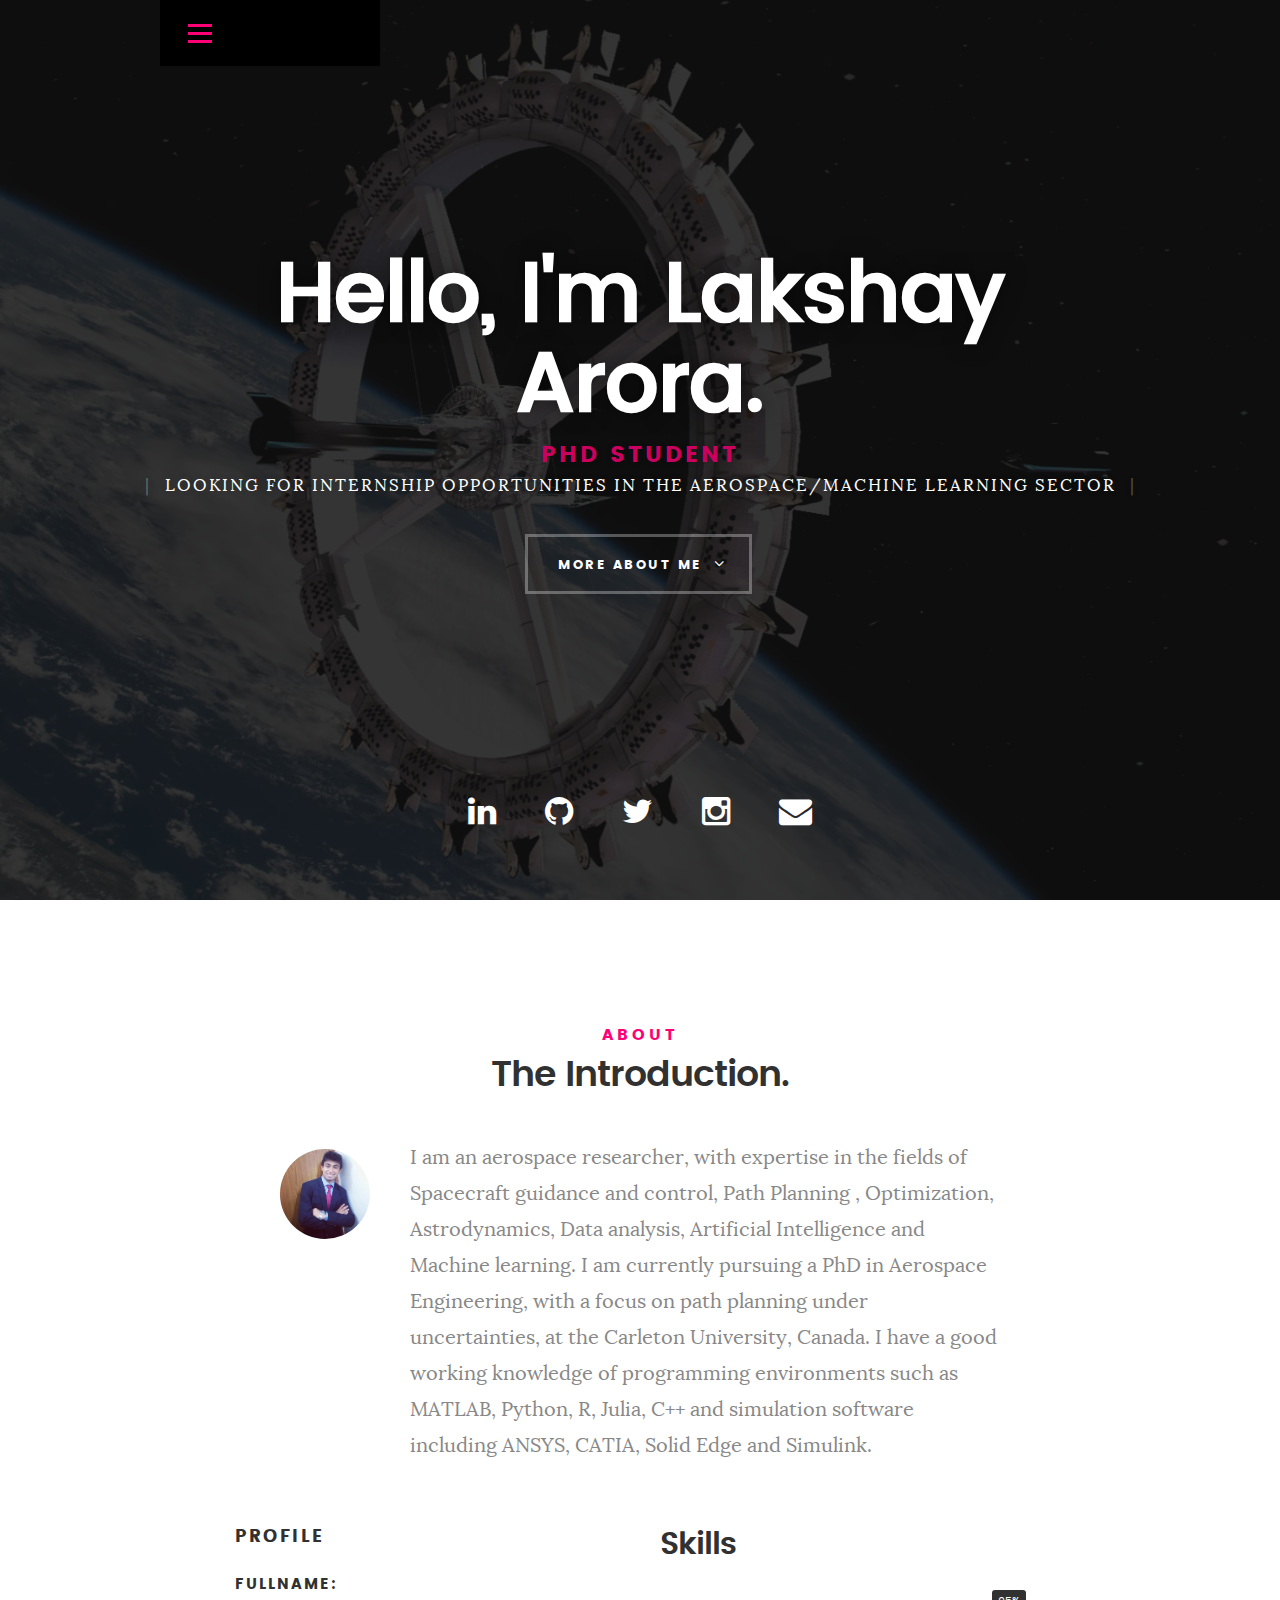
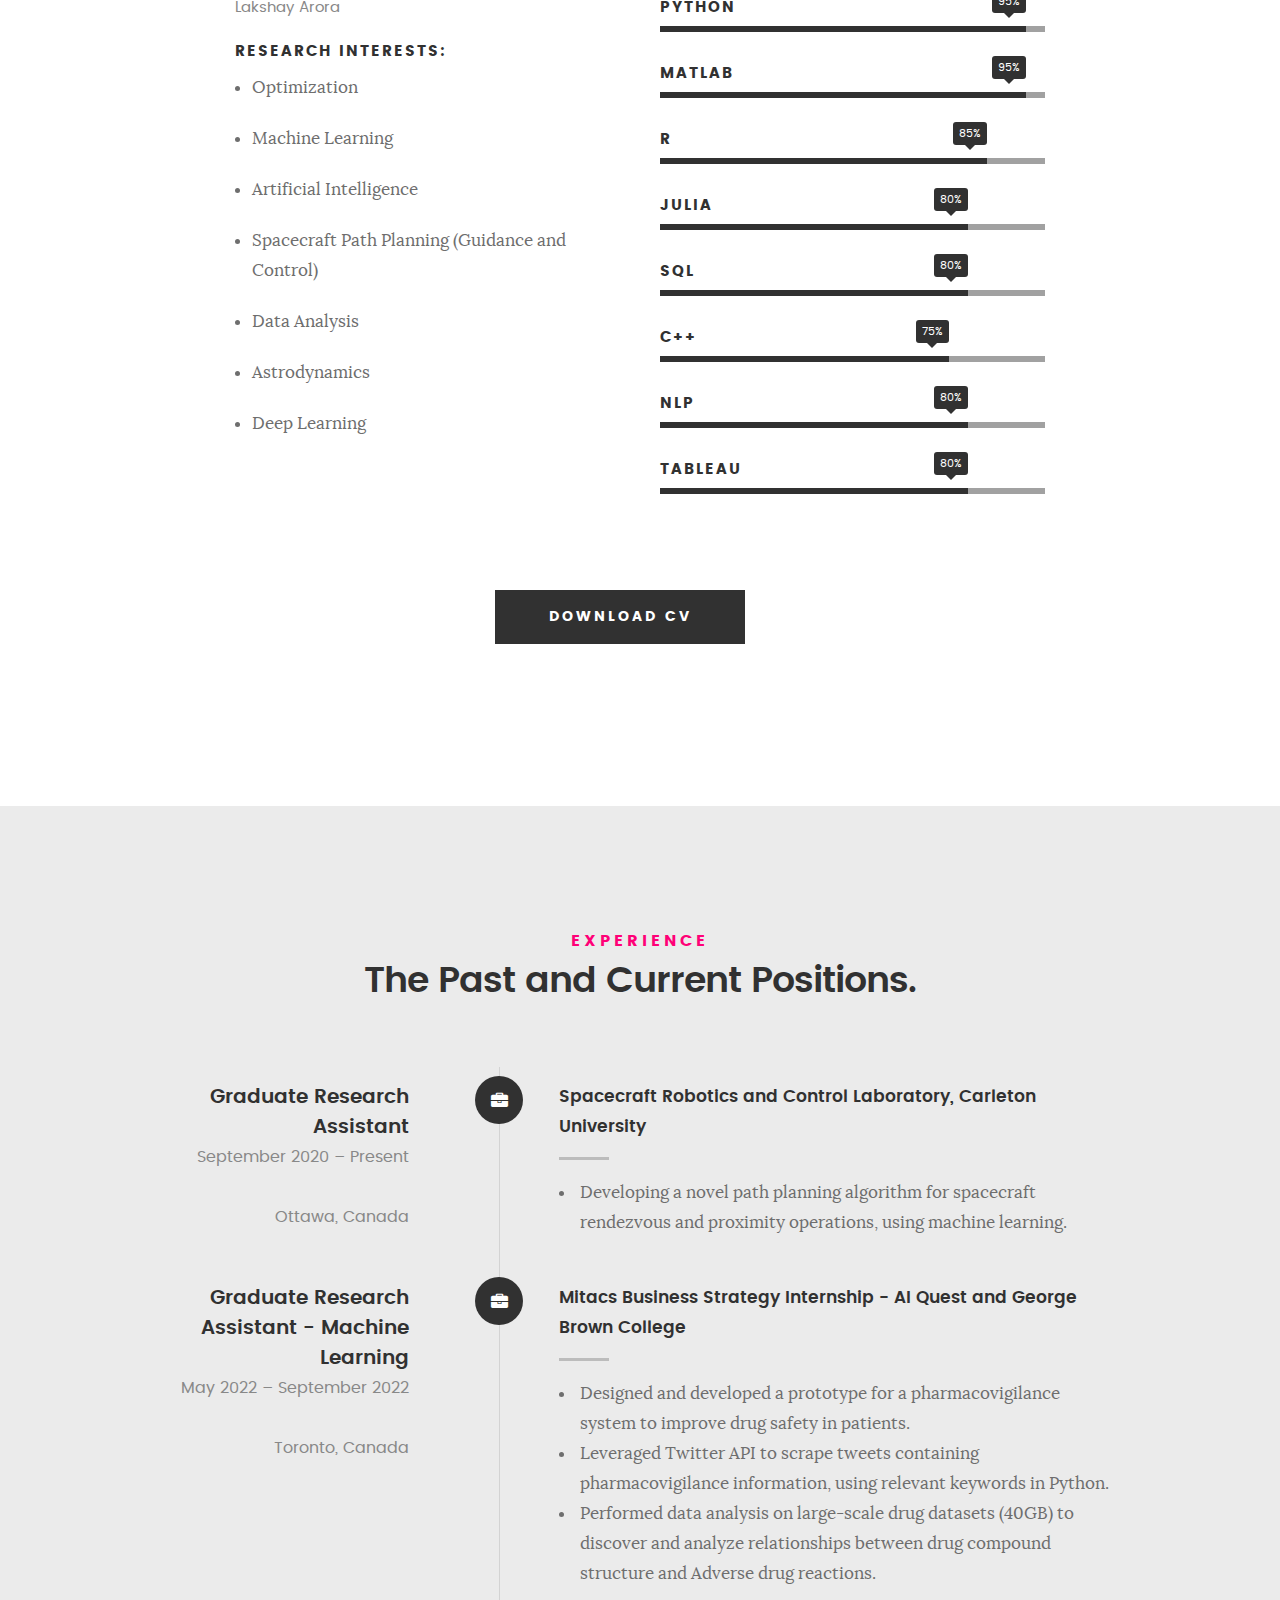
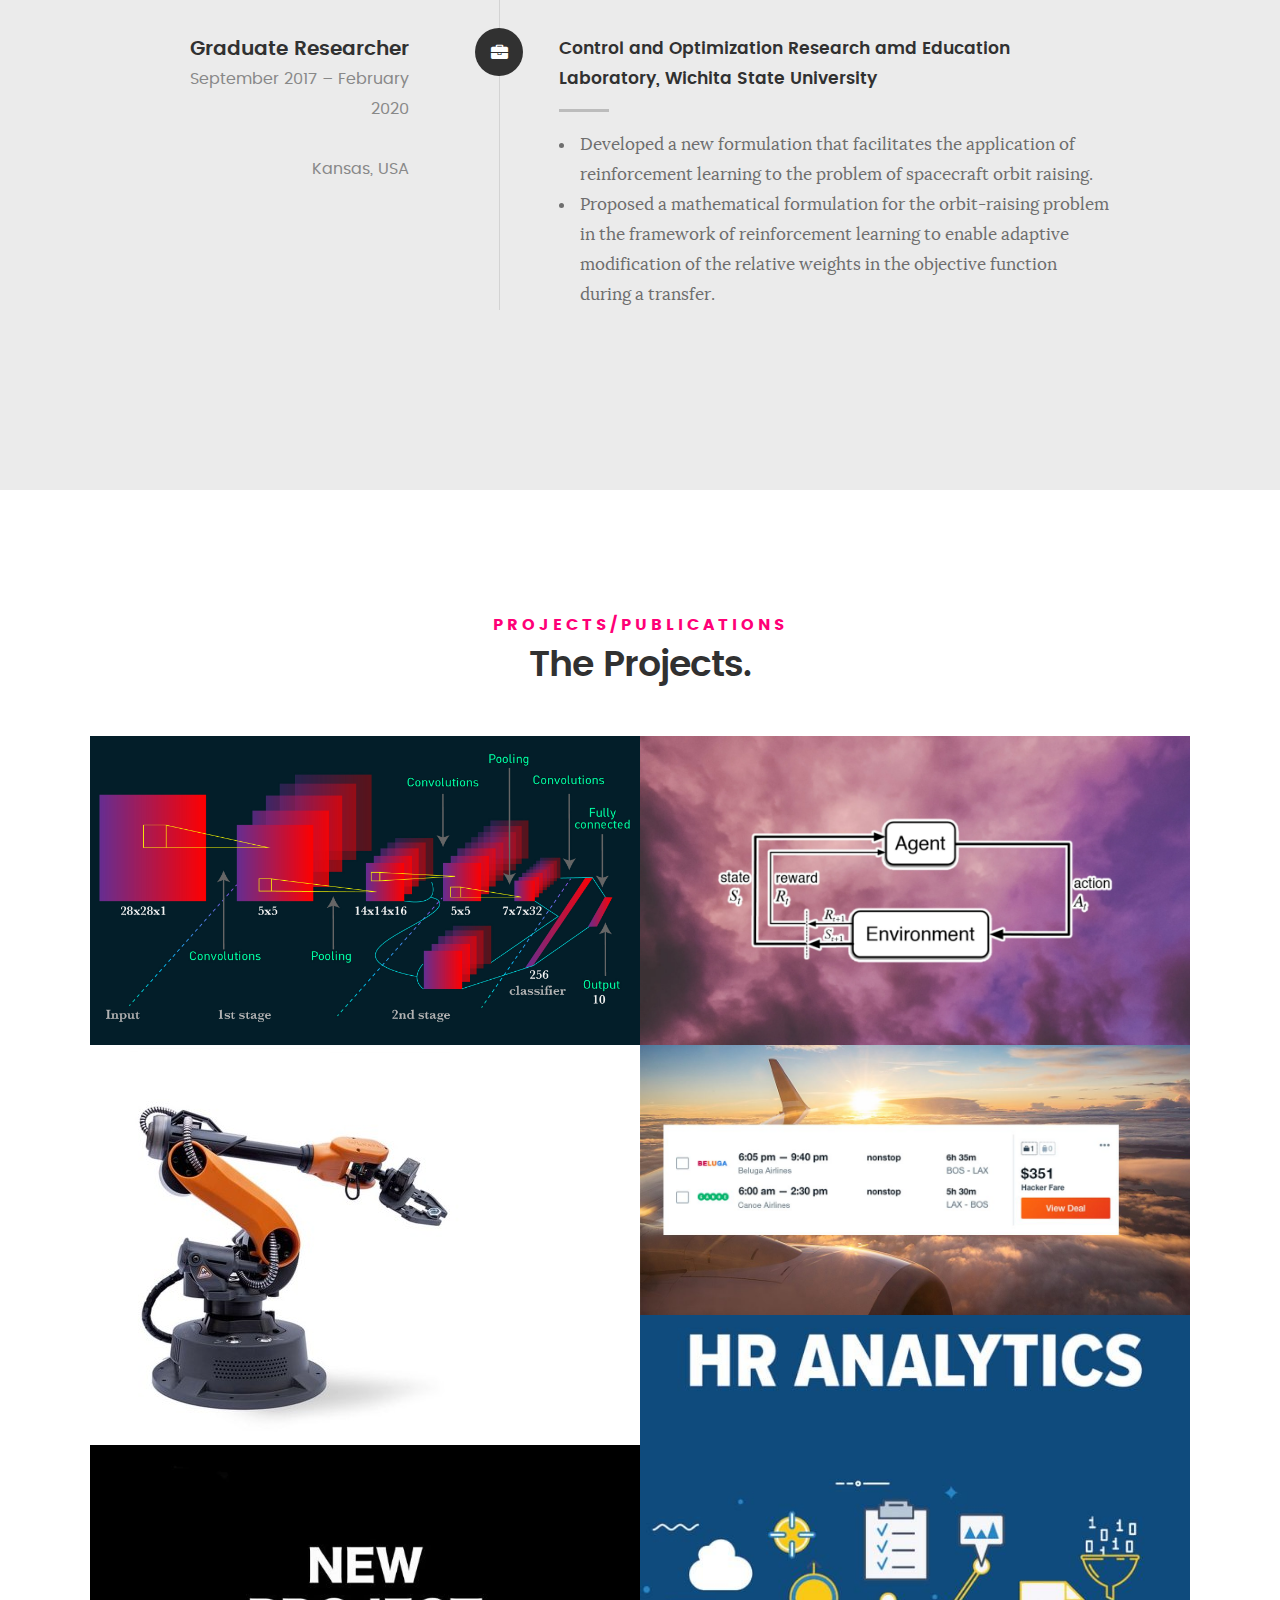
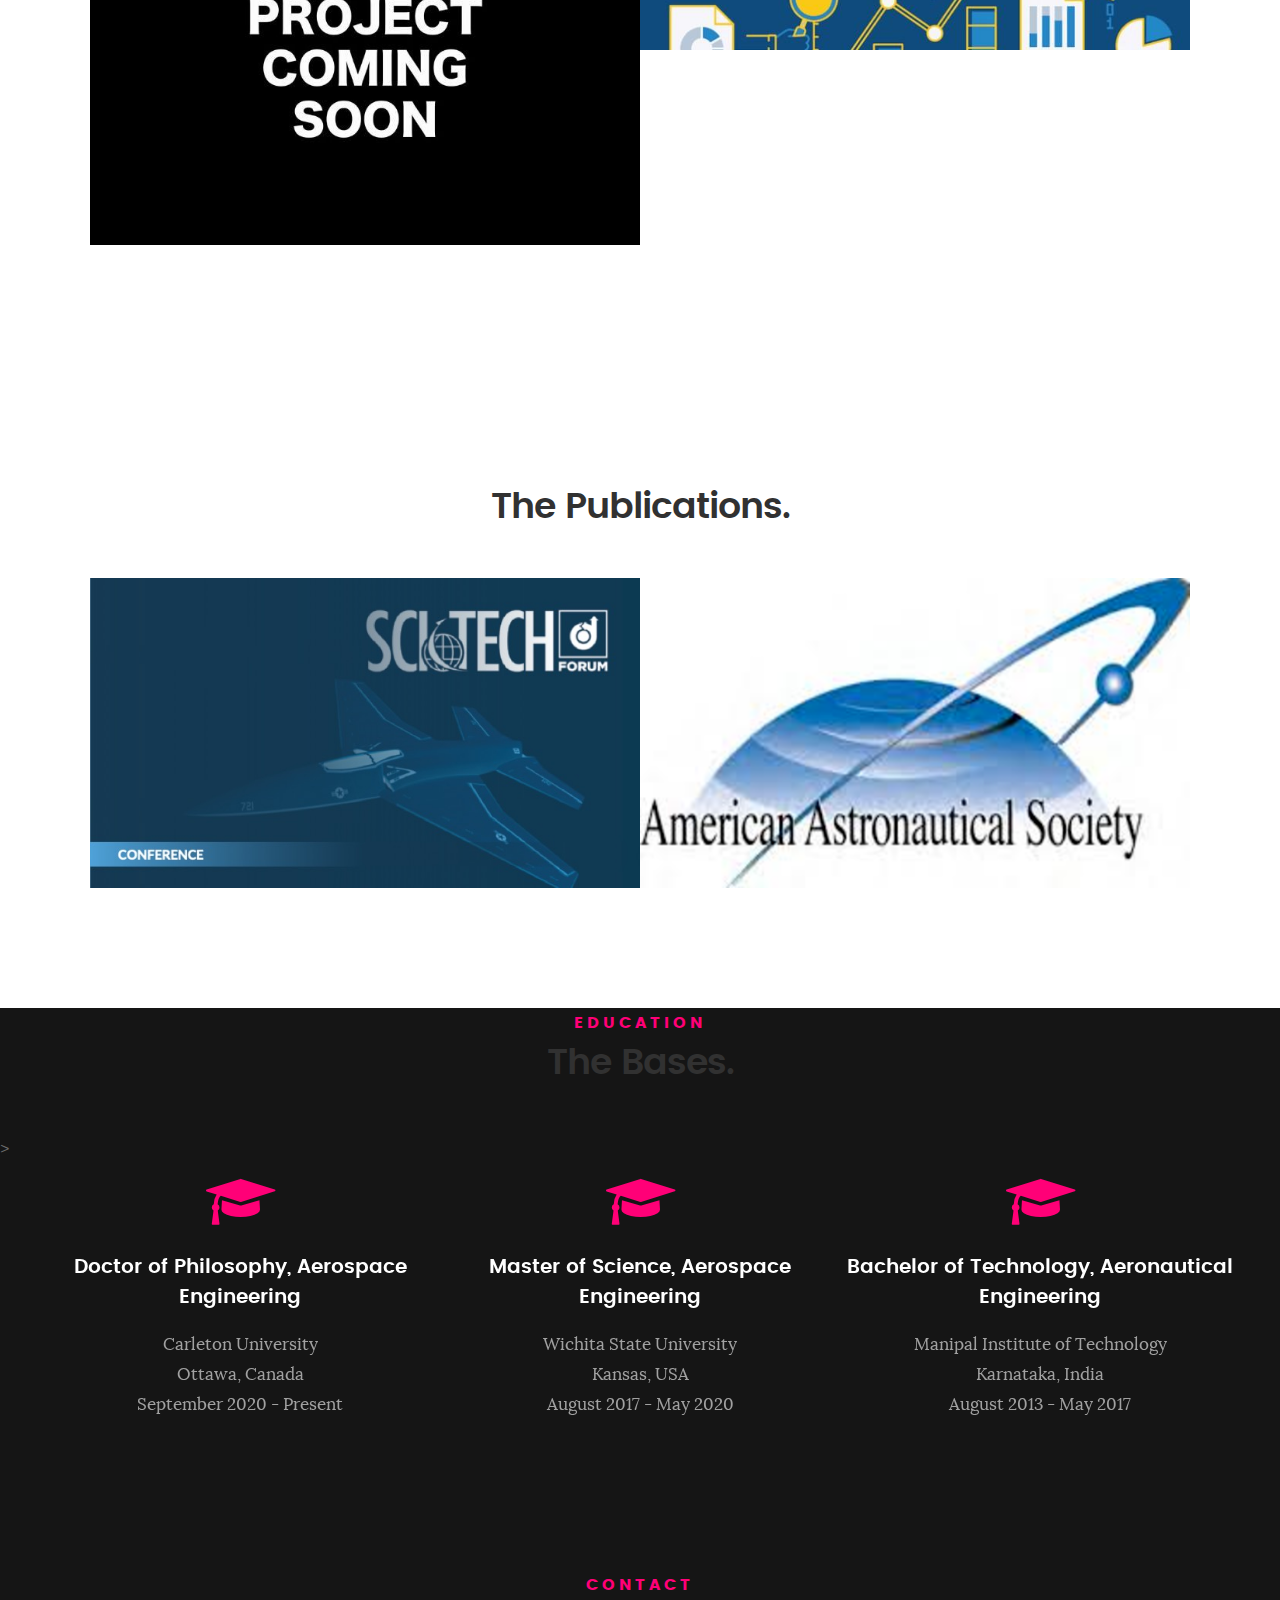
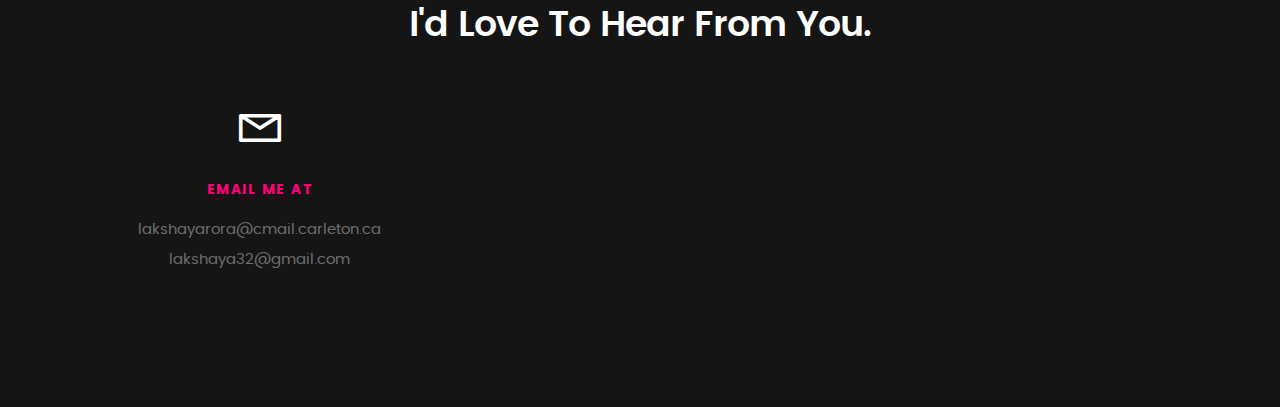
==== commit 0fd139c0: "Add files via upload" ====
--- a/index.html
+++ b/index.html
@@ -143,6 +143,7 @@
 						<li>Artificial Intelligence</li>
 						<li>Spacecraft Path Planning (Guidance and Control)</li>
 						<li>Data Analysis</li>
+						<li>Astrodynamics</li>
 						<li>Deep Learning</li>
 				</li>
 				
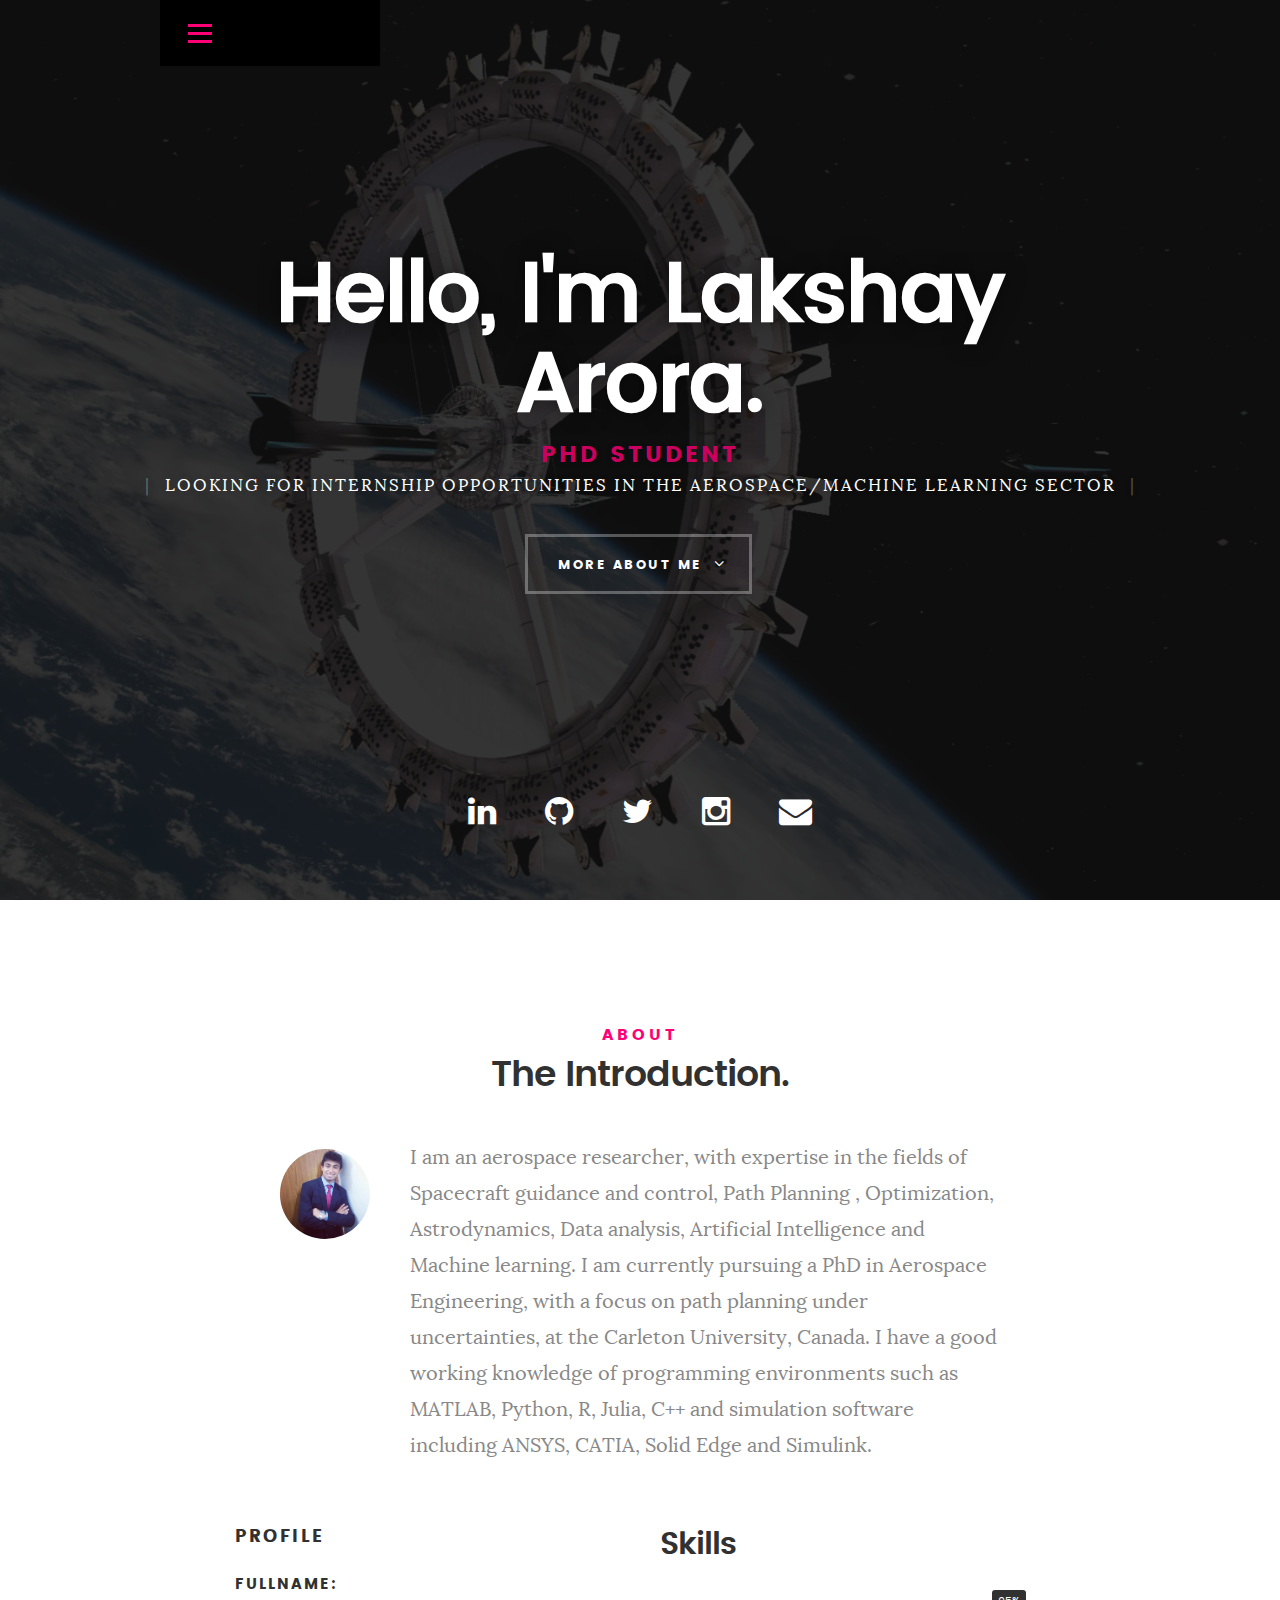
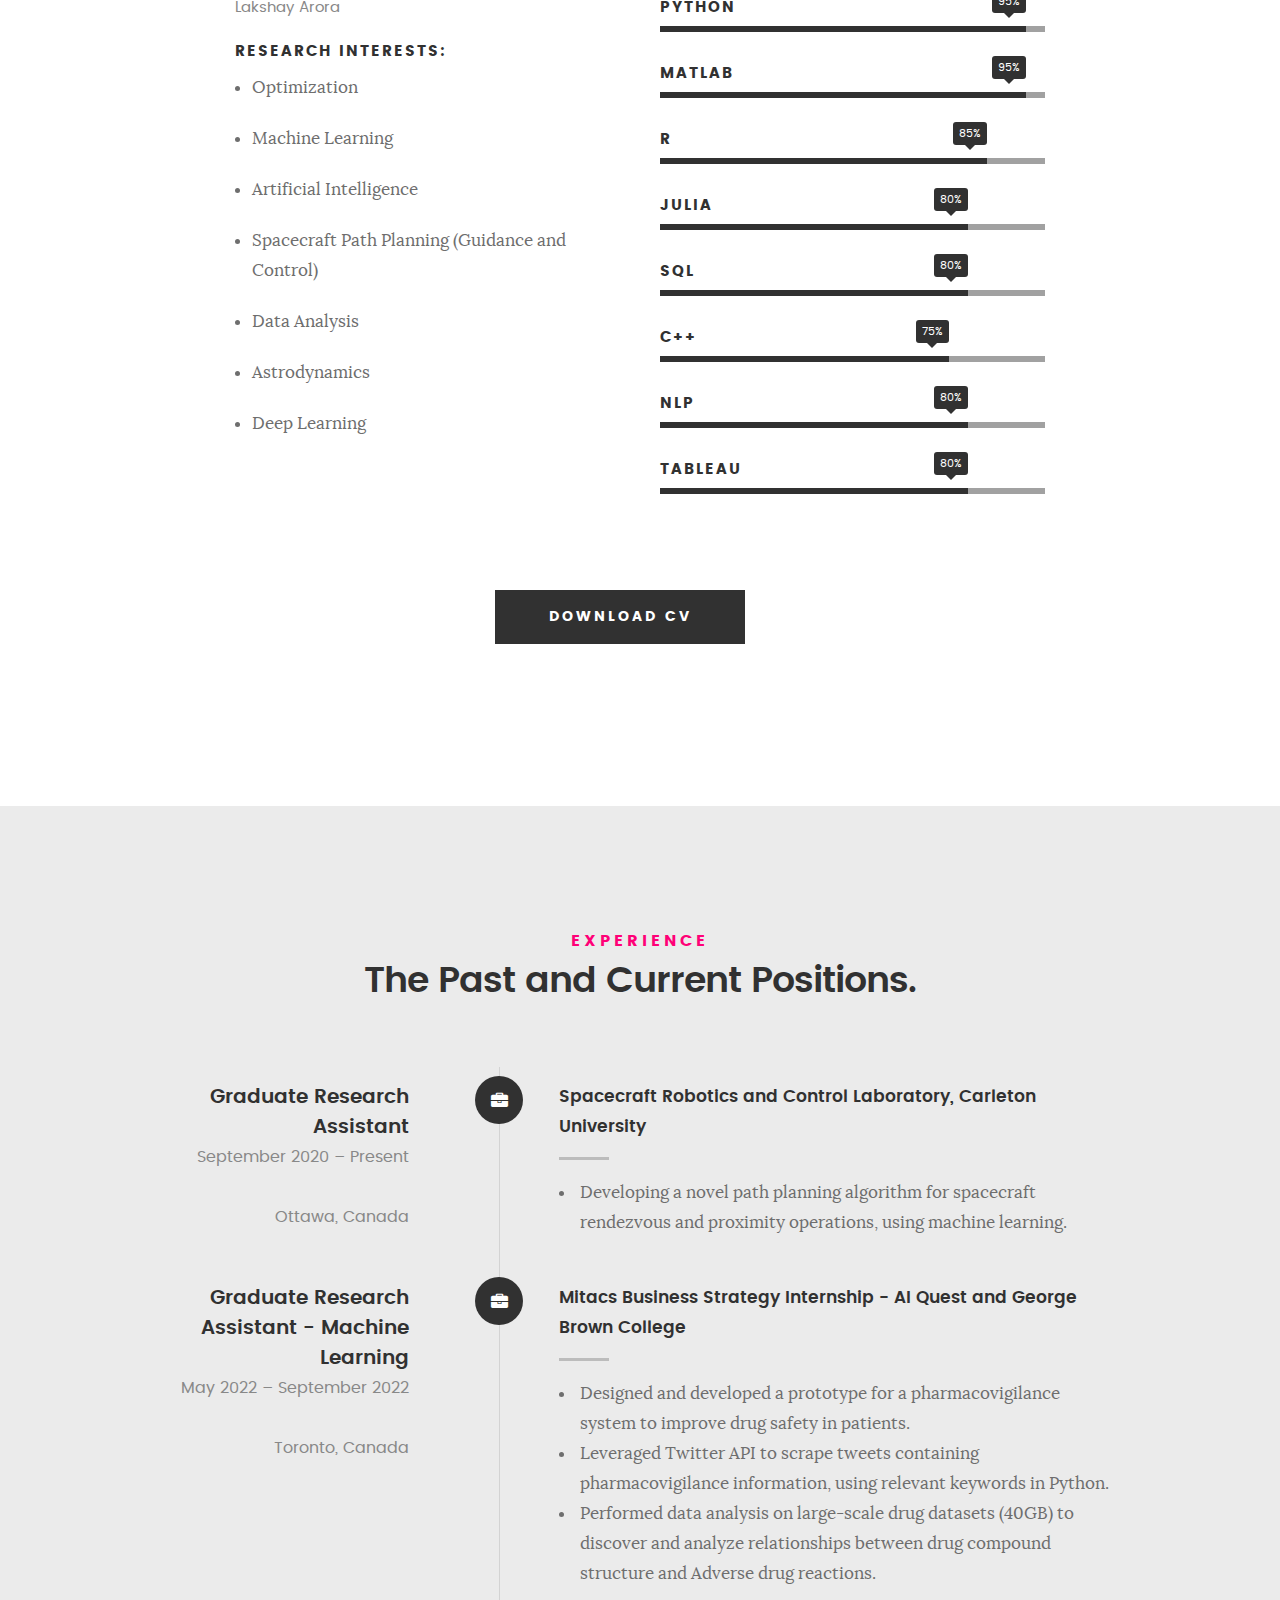
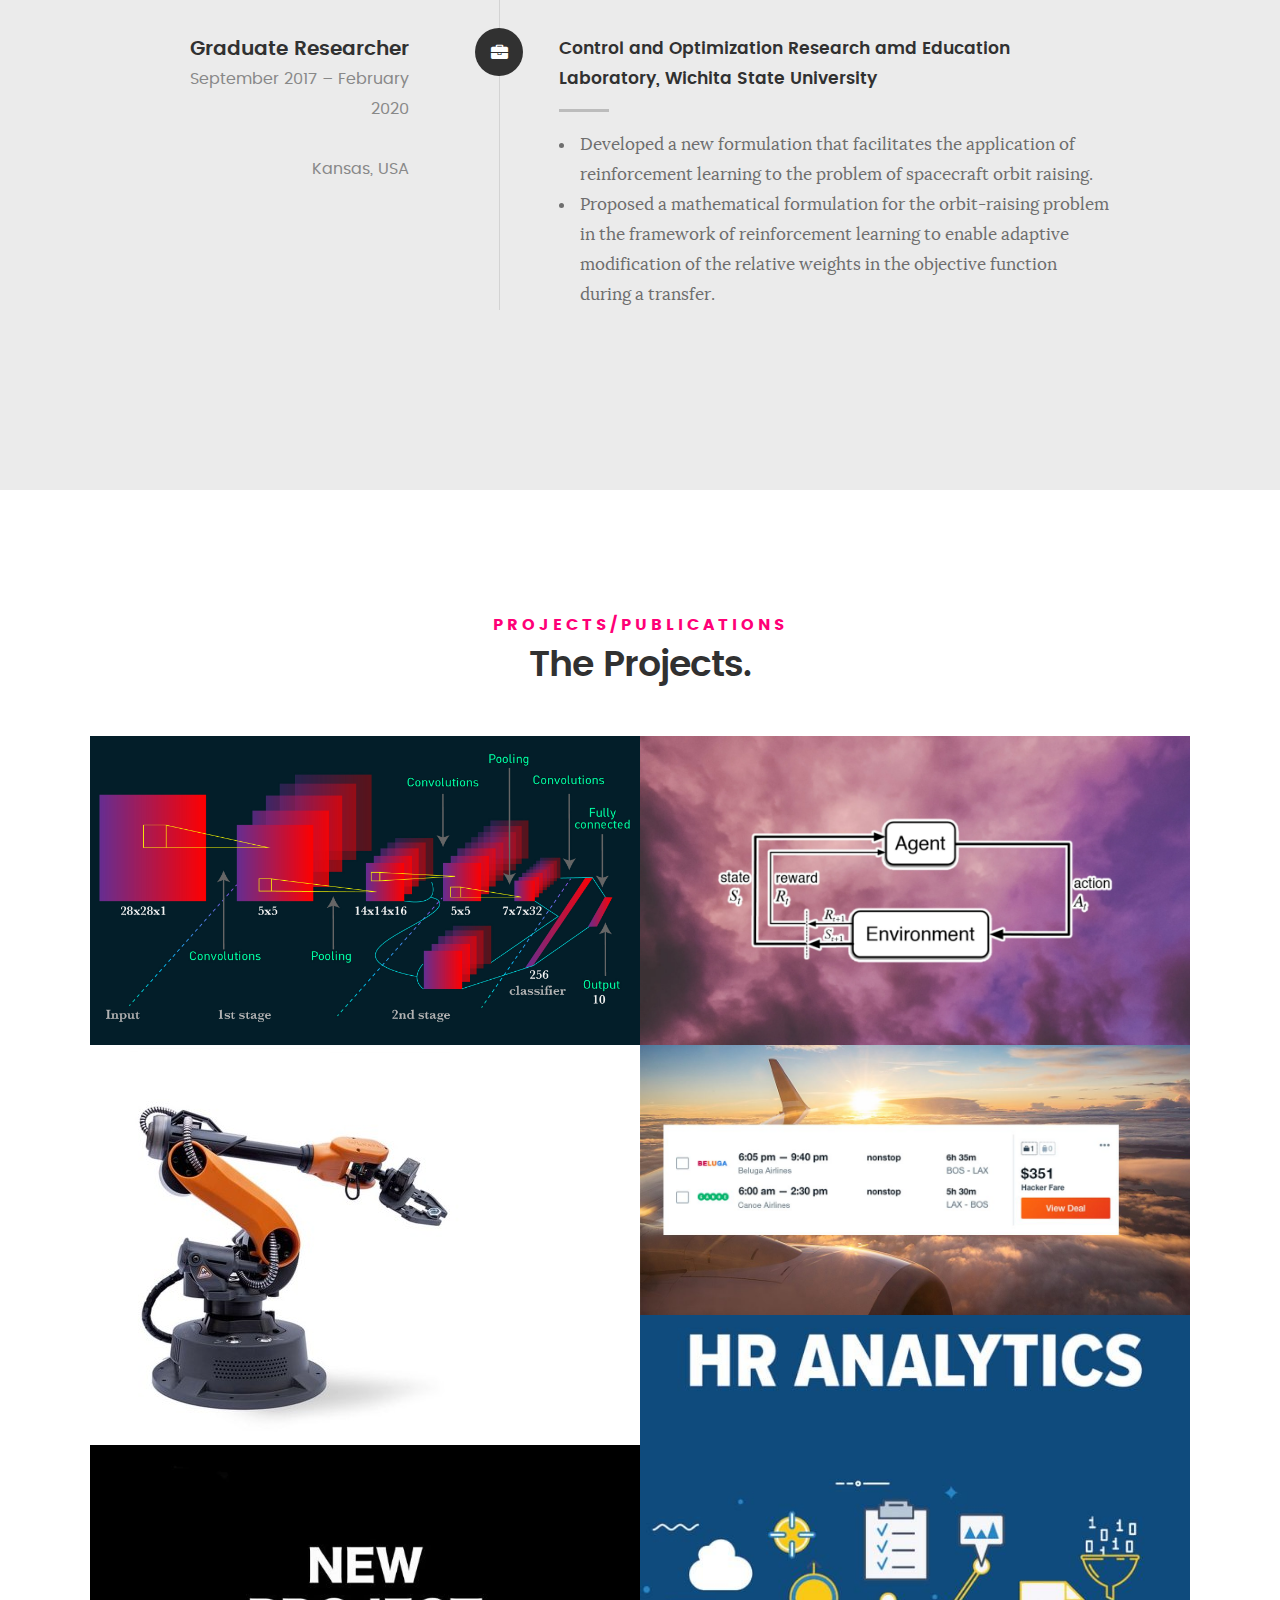
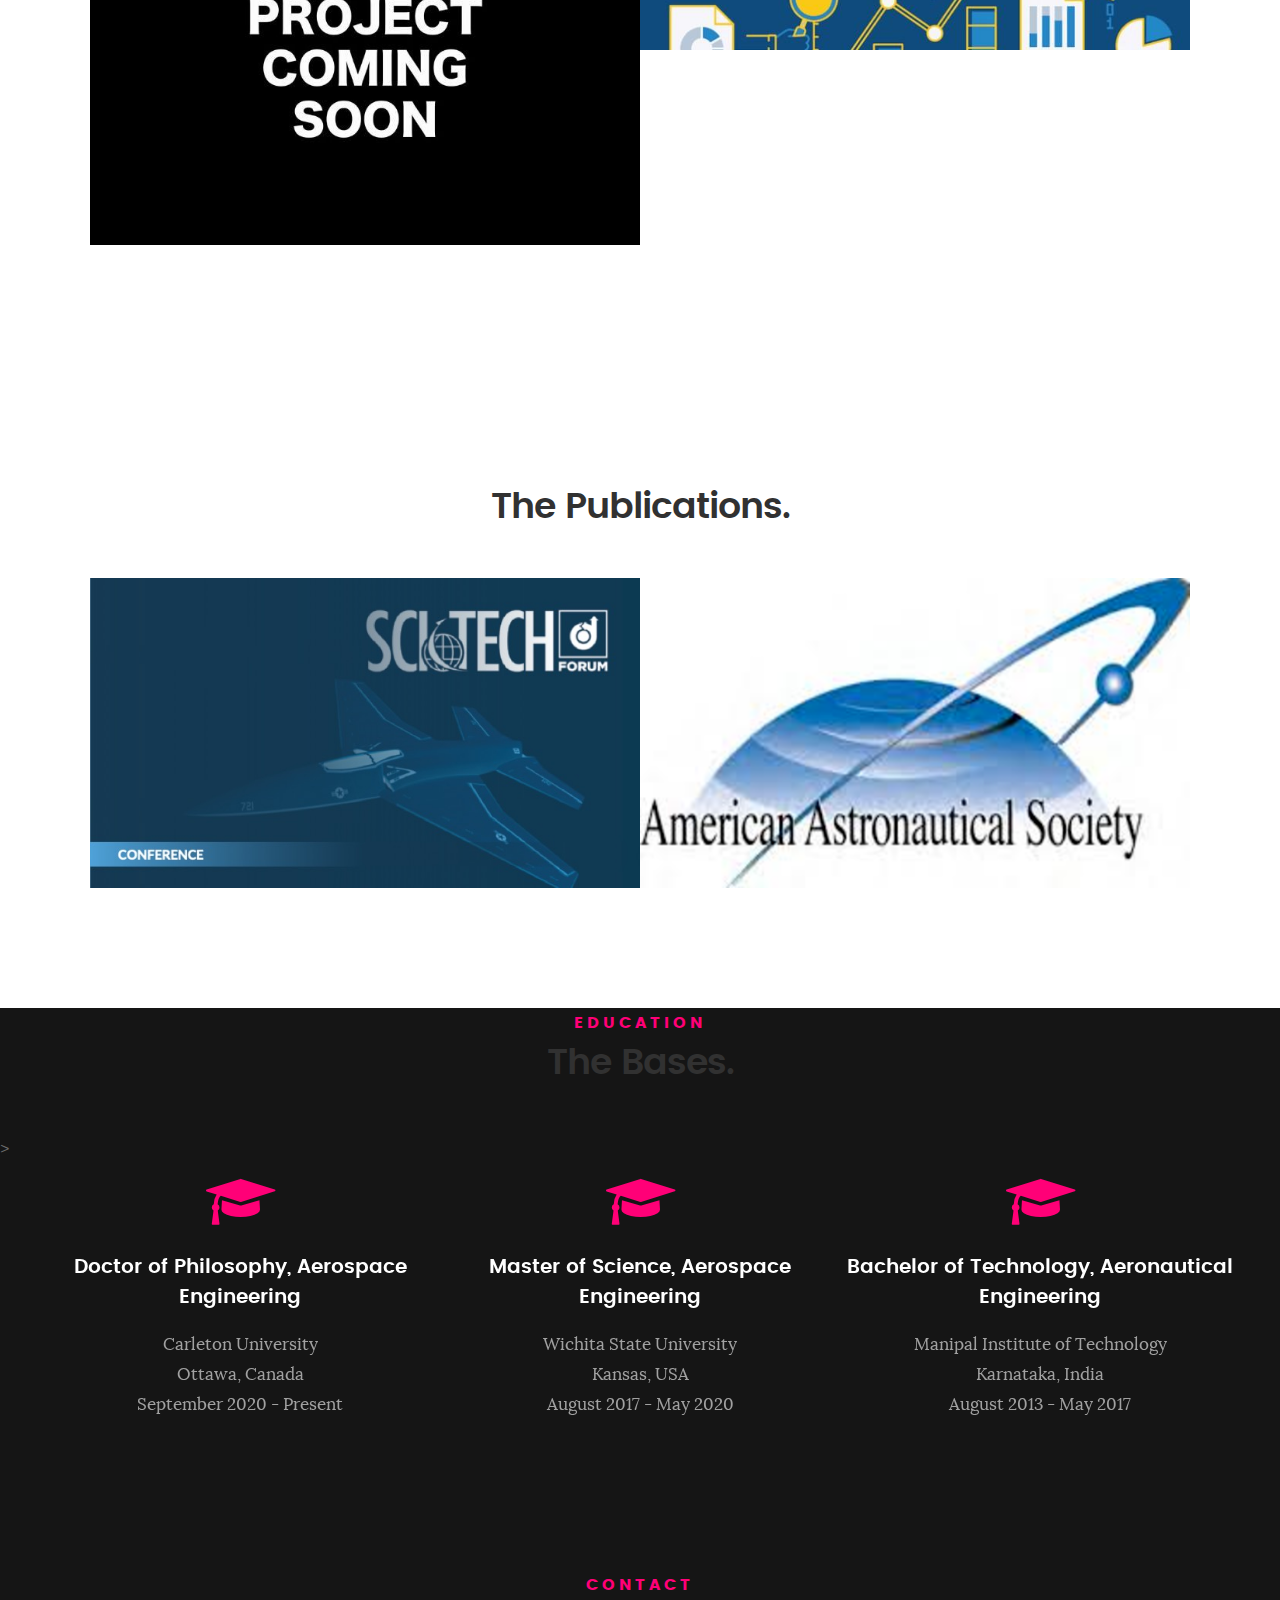
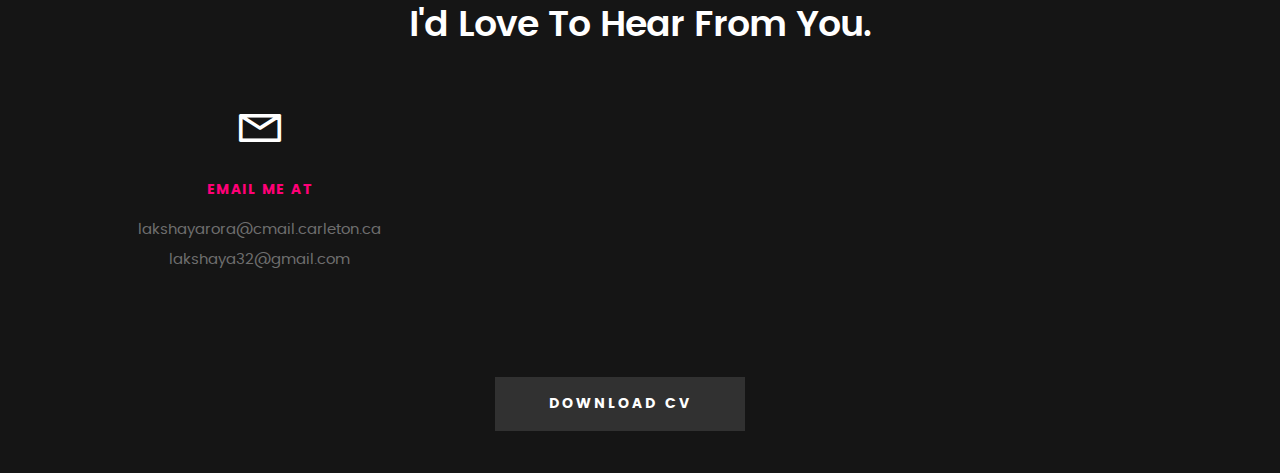
==== commit de326ee9: "Add files via upload" ====
--- a/index.html
+++ b/index.html
@@ -939,6 +939,13 @@
 			<a class="smoothscroll" title="Back to Top" href="#top"><i class="fa fa-long-arrow-up"></i></a>
 		 </div>
 
+		 <div class="row button-section">
+			<div class="col-twelve">
+				<!-- <a href="#contact" title="Hire Me" class="button stroke smoothscroll">Hire Me</a> -->
+				<a href="uploads/Lakshay_Arora_CV.pdf" title="Download CV" class="button button-primary">Download CV</a>
+			</div>   		
+		</div>
+
 	 </div> <!-- /row -->     	
 </footer>  
 
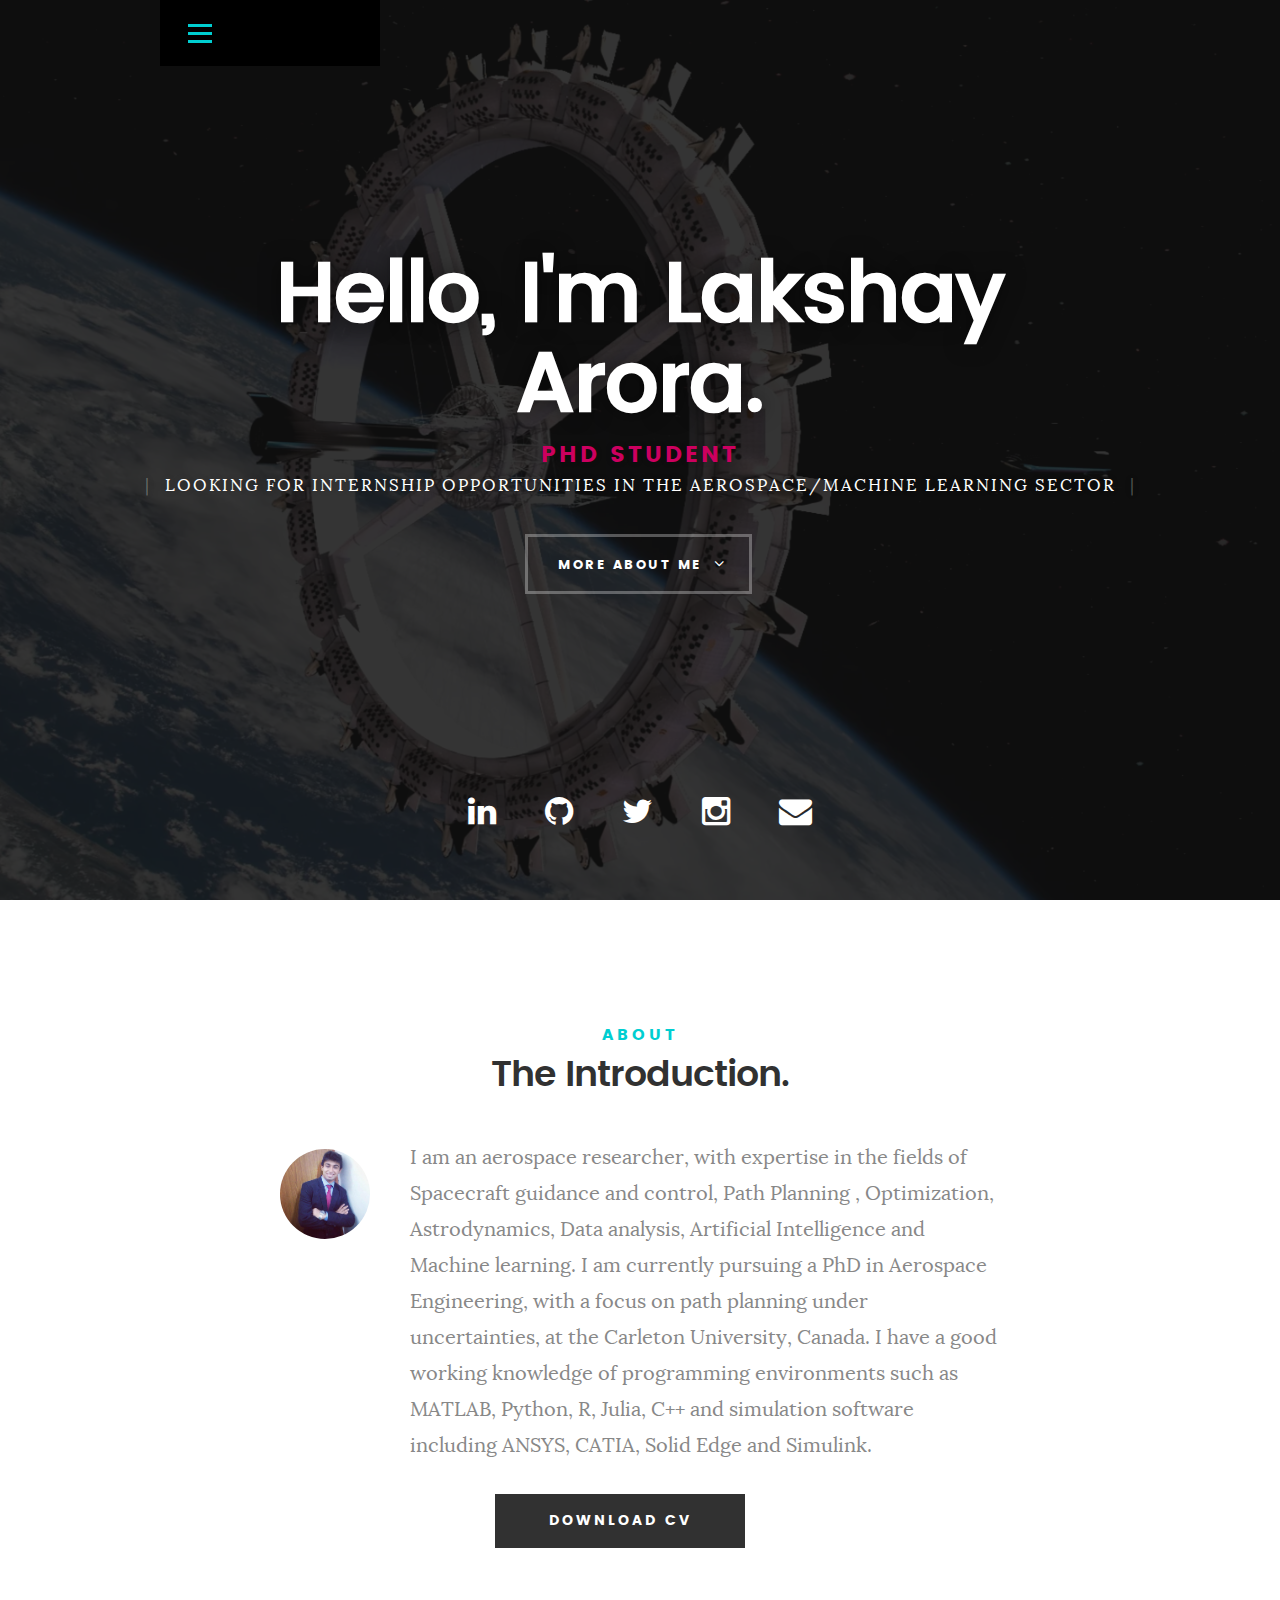
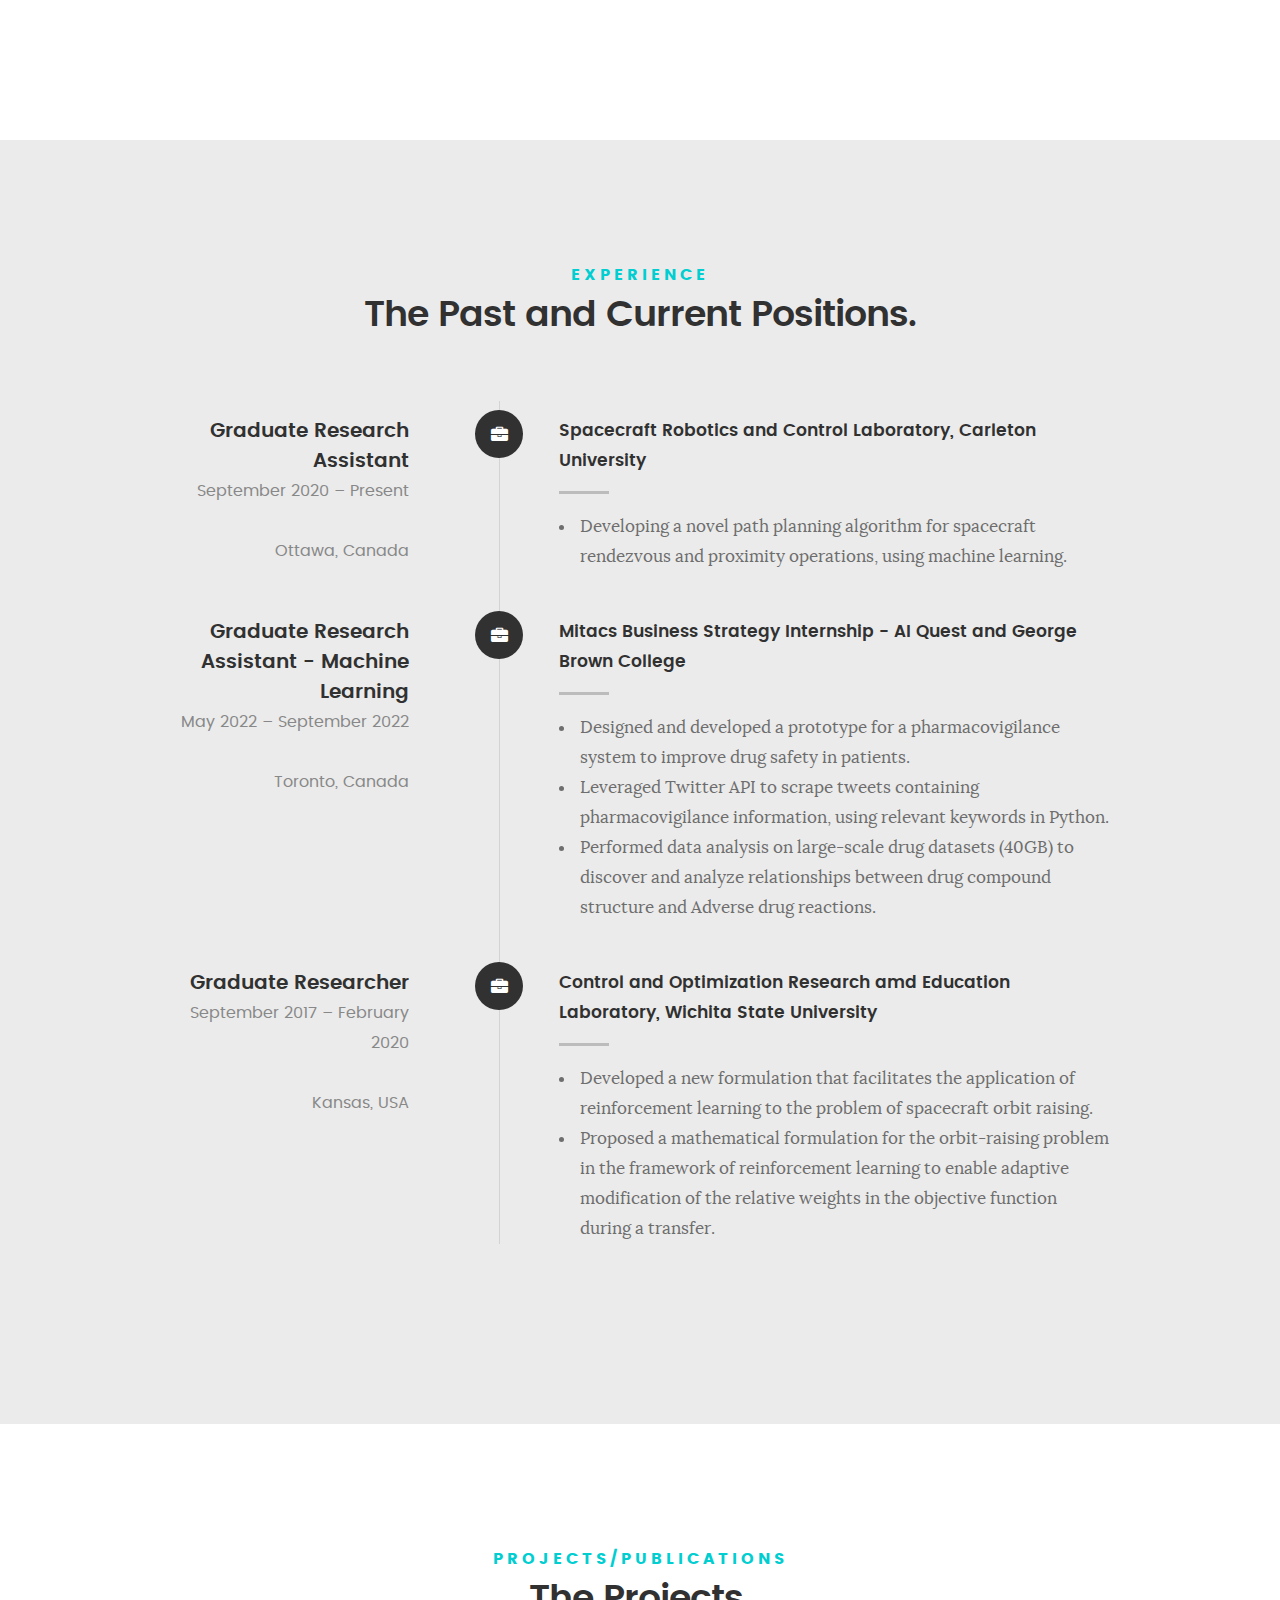
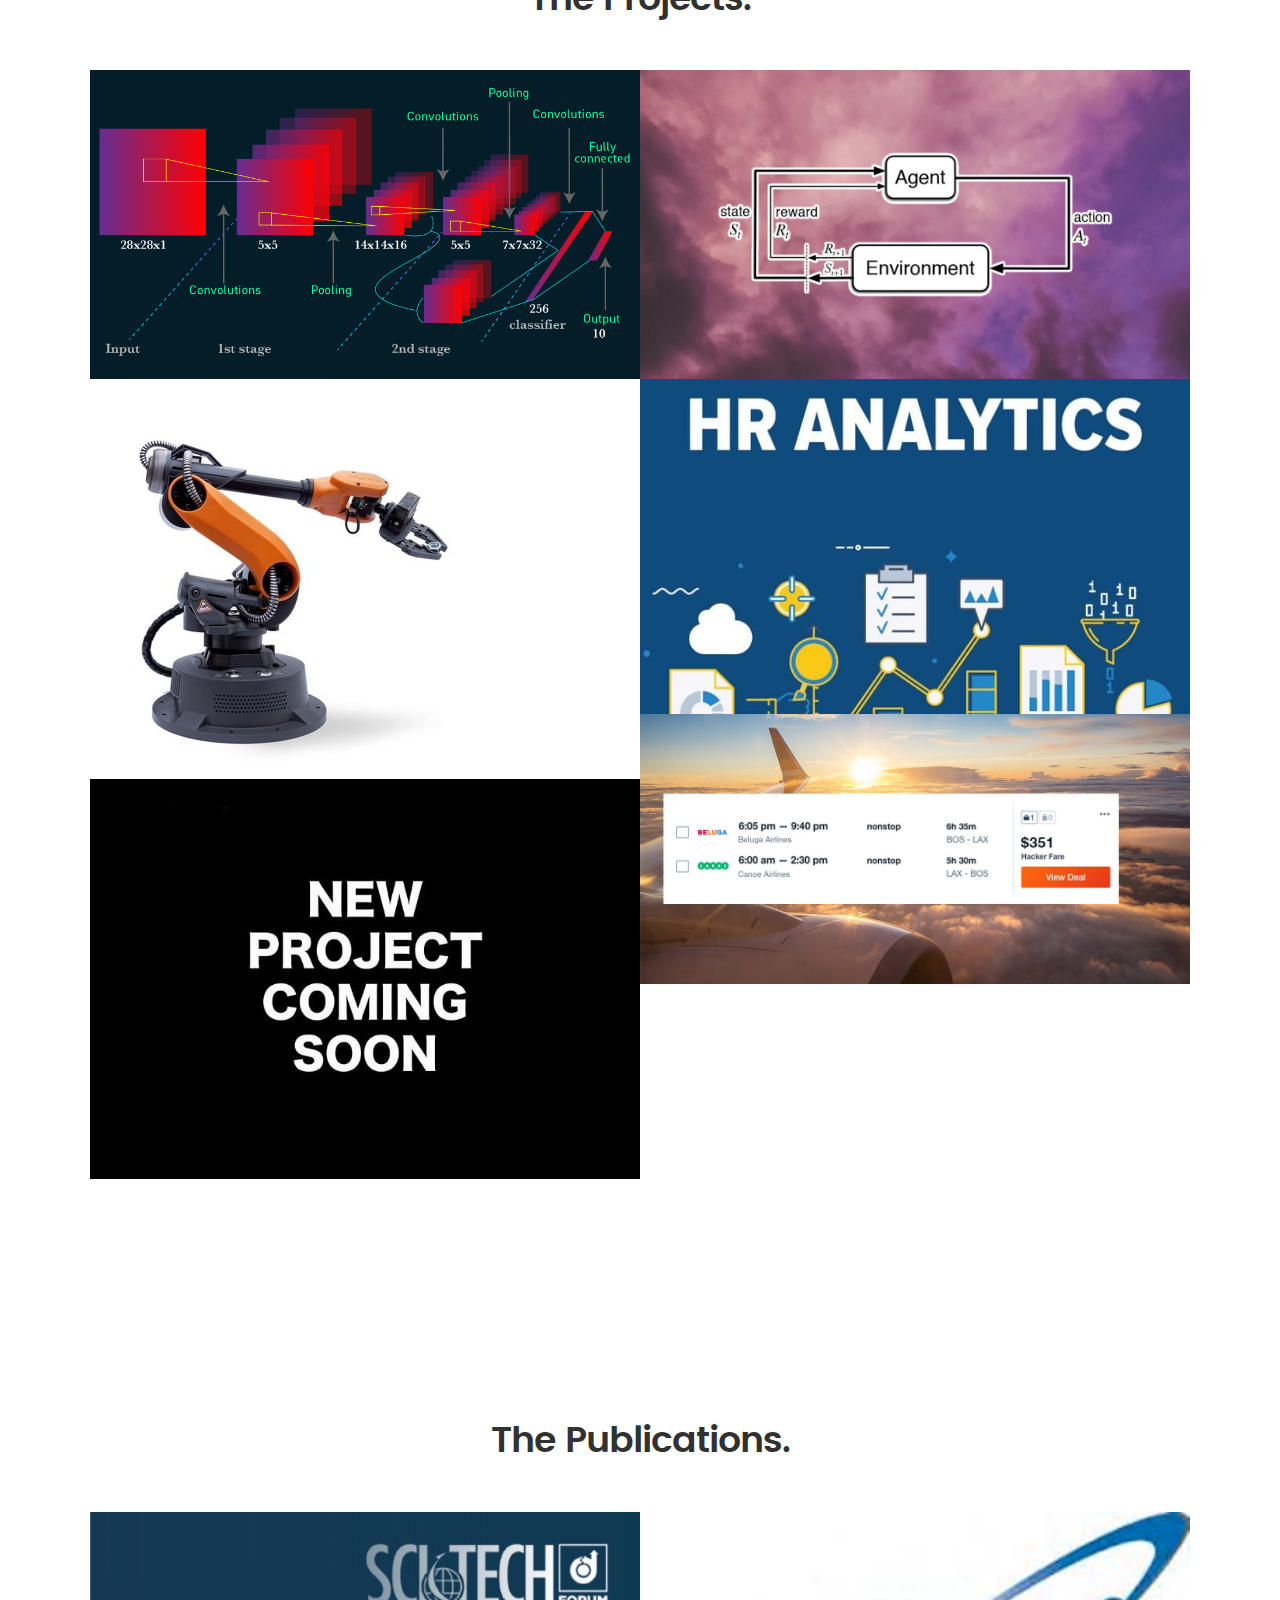
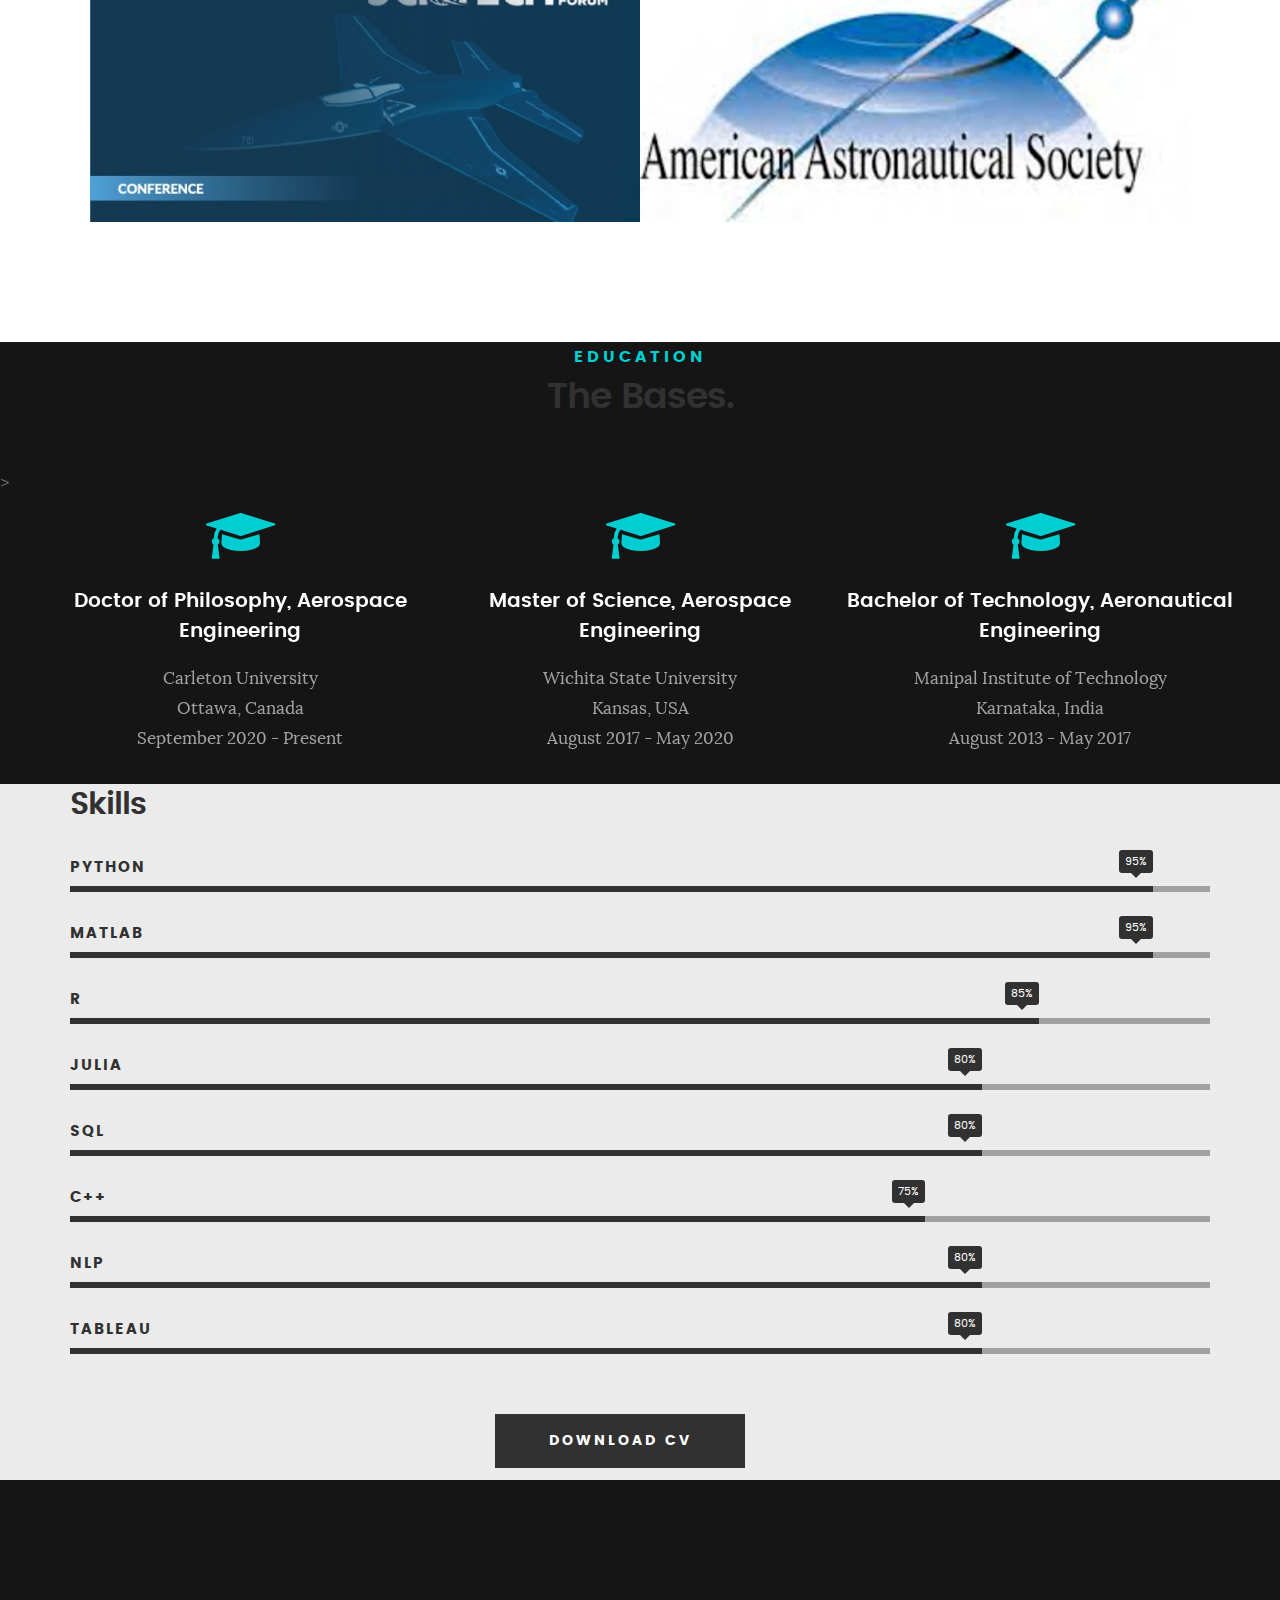
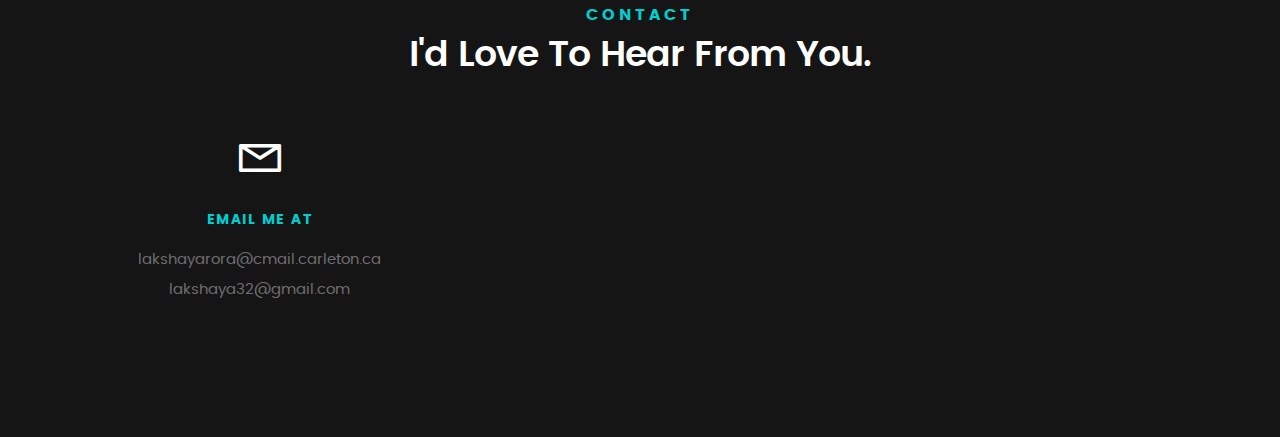
==== commit 3aae8c0f: "Add files via upload" ====
--- a/index.html
+++ b/index.html
@@ -52,7 +52,8 @@
 						<li><a class="smoothscroll"  href="#about" title="">About</a></li>
 						<li><a class="smoothscroll"  href="#resume" title="">Experience</a></li>
 						<li><a class="smoothscroll"  href="#portfolio" title="">Projects / Publications</a></li>
-						<li><a class="smoothscroll"  href="#education" title="">Education</a></li>													
+						<li><a class="smoothscroll"  href="#education" title="">Education</a></li>	
+						<li><a class="smoothscroll"  href="#skills" title="">Skills</a></li>								
 						<li><a class="smoothscroll"  href="#contact" title="">Contact</a></li>	
 						<!--<li><a href="styles.html" title="">Style Demo</a></li> --> 			
 					</ul>
@@ -74,7 +75,7 @@
    			<div class="col-twelve">
 
 				<h1>Hello, I'm Lakshay Arora.</h1>
-				<h5>PhD Student</h5>
+				<h5 >PhD Student</h5>
 	   			
 	   			<p class="intro-position">
 	   				<span>Looking for internship opportunities in the Aerospace/Machine Learning sector</span>
@@ -116,100 +117,48 @@
    				<img src="images/Lakshay_pic.jpg" alt="Profile Picture">
 
    				<p class="lead">I am an aerospace researcher, with expertise in the fields of Spacecraft guidance and control, Path Planning , Optimization, Astrodynamics, Data analysis, Artificial Intelligence and Machine learning. I am currently pursuing a PhD in Aerospace Engineering, with a focus on path planning under uncertainties, at the Carleton University, Canada. I have a good working knowledge of programming environments such as MATLAB, Python, R, Julia, C++ and simulation software including ANSYS, CATIA, Solid Edge and Simulink.</p>
-				   
+				   <div class="row button-section">
+					<div class="col-twelve">
+						<!-- <a href="#contact" title="Hire Me" class="button stroke smoothscroll">Hire Me</a> -->
+						<a href="uploads/Lakshay_Arora_CV.pdf" title="Download CV" class="button button-primary">Download CV</a>
+					</div>   		
+				</div>
 			
 			</div>   			
 
    		</div>   		
    	</div> <!-- /section-intro -->
 
-	   <div class="row about-content">
-
-		<div class="col-six tab-full">
-
-			<h3>Profile</h3>
-			
-
-			<ul class="info-list">
-				<li>
-					<strong>Fullname:</strong>
-					<span>Lakshay Arora</span>
-				</li>
-				<li>
-					<strong>Research Interests:</strong>
-					<ul>
-						<li>Optimization</li>
-						<li>Machine Learning</li>
-						<li>Artificial Intelligence</li>
-						<li>Spacecraft Path Planning (Guidance and Control)</li>
-						<li>Data Analysis</li>
-						<li>Astrodynamics</li>
-						<li>Deep Learning</li>
-				</li>
-				
-
-			</ul> <!-- /info-list -->
-
-		</div>
-
-		<div class="col-six tab-full">
-
-			<h1>Skills</h1>
-			<!-- /<p>Reasons to hire me.</p> -->
-
-			 <ul class="skill-bars">
-				<li>
-					<div class="progress percent95"><span>95%</span></div>
-					<strong>Python</strong>
-				</li>
-				<li>
-					<div class="progress percent95"><span>95%</span></div>
-					<strong>MATLAB</strong>
-				</li>
-				<li>
-					<div class="progress percent85"><span>85%</span></div>
-					<strong>R</strong>
-				</li>
-				<li>
-					<div class="progress percent80"><span>80%</span></div>
-					<strong>Julia</strong>
-				</li>
-				<li>
-
-					<div class="progress percent80"><span>80%</span></div>
-					<strong>SQL</strong>
-				</li>
-
-				<li>
-
-				 <div class="progress percent75"><span>75%</span></div>
-				 <strong>C++</strong>
-			 </li>
-
-			 <li>
-
-				 <div class="progress percent80"><span>80%</span></div>
-				 <strong>NLP</strong>
-			 </li>
-
-			 <li>
-
-				 <div class="progress percent80"><span>80%</span></div>
-				 <strong>Tableau</strong>
-			 </li>
-   
-			 </ul> <!-- /skill-bars -->				
-
-		</div>
-
-	</div>
-	<div class="row button-section">
-		<div class="col-twelve">
-			<!-- <a href="#contact" title="Hire Me" class="button stroke smoothscroll">Hire Me</a> -->
-			<a href="uploads/Lakshay_Arora_CV.pdf" title="Download CV" class="button button-primary">Download CV</a>
-		</div>   		
-	</div>
-
+   	 <!-- <div class="row about-content">
+
+   		<div class="col-six tab-full">
+
+   			<h3>Profile</h3>
+   			<p>Lorem ipsum Qui veniam ut consequat ex ullamco nulla in non ut esse in magna sint minim officia consectetur nisi commodo ea magna pariatur nisi cillum.</p>
+
+   			<ul class="info-list">
+   				<li>
+   					<strong>Fullname:</strong>
+   					<span>Juan Dela Cruz</span>
+   				</li>
+   				<li>
+   					<strong>Birth Date:</strong>
+   					<span>September 28, 1987</span>
+   				</li>
+   				<li>
+   					<strong>Job:</strong>
+   					<span>Freelancer, Frontend Developer</span>
+   				</li>
+   				<li>
+   					<strong>Website:</strong>
+   					<span>www.kardswebsite.com</span>
+   				</li>
+   				<li>
+   					<strong>Email:</strong>
+   					<span>me@kardswebsite.com</span>
+   				</li> -->
+
+   			</ul> <!-- /info-list -->
 
    		</div>
 
@@ -402,9 +351,25 @@
 				</div> <!-- /folio-item -->
 
 				<div class="bgrid folio-item">
+			   <div class="item-wrap">
+				   <img src="images/portfolio/HR_analysis.jpg" alt="HR">
+				   <a href="#modal-04" class="overlay">              		                  
+					 <div class="folio-item-table">
+						 <div class="folio-item-cell">
+							 <h3 class="folio-title">HR Analysis</h3>	     					    
+									 <span class="folio-types">
+										  Big Data Analysis
+								   </span>		     		
+								</div> 	                      	
+					 </div>                    
+				  </a>
+			   </div>
+				</div> <!-- /folio-item -->
+
+				<div class="bgrid folio-item">
 					<div class="item-wrap">
 						<img src="images/portfolio/flightfare.jpg" alt="Flight">
-						<a href="#modal-04" class="overlay">              		                  
+						<a href="#modal-05" class="overlay">              		                  
 						  <div class="folio-item-table">
 							  <div class="folio-item-cell">
 								  <h3 class="folio-title">Flight Ticket Fare Prediction</h3>	     					    
@@ -416,24 +381,6 @@
 					   </a>
 					</div>
 										 </div> <!-- /folio-item -->
-
-				<div class="bgrid folio-item">
-			   <div class="item-wrap">
-				   <img src="images/portfolio/HR_analysis.jpg" alt="HR">
-				   <a href="#modal-05" class="overlay">              		                  
-					 <div class="folio-item-table">
-						 <div class="folio-item-cell">
-							 <h3 class="folio-title">HR Analysis</h3>	     					    
-									 <span class="folio-types">
-										  Big Data Analysis
-								   </span>		     		
-								</div> 	                      	
-					 </div>                    
-				  </a>
-			   </div>
-				</div> <!-- /folio-item -->
-
-				
 
 				<div class="bgrid folio-item">
 					<div class="item-wrap">
@@ -525,27 +472,6 @@
 
 			   <div id="modal-04" class="popup-modal slider mfp-hide">	
 
-				<div class="media">
-					<img src="images/portfolio/modals/m-flightfare.jpg" alt="" />
-				</div>      	
-
-			  <div class="description-box">
-				 <h4>Flight Ticket Fare Prediction</h4>		      
-				 <p>A complete end-to-end project to predict the domestic flight prices in India depending on various features using Random Forest Regressor and XGBoost Regressor which is then deployed as a Flask Web Application on Heroku.</p>
-
-				 <div class="categories">Machine Learning, Aerospace</div>			               
-			  </div>
-
-			<div class="link-box">
-			   <a href="https://github.com/lakshaya17/Flight-Ticket-Fare-Prediction">Project Link</a>
-			   <a href="https://flightfareticketprediction.herokuapp.com/">Project Website</a>
-				 <a href="#" class="popup-modal-dismiss">Close</a>
-			</div>		      
-
-		  </div> <!-- /modal-04 -->
-
-			   <div id="modal-05" class="popup-modal slider mfp-hide">	
-
 					 <div class="media">
 						 <img src="images/portfolio/modals/m-HR_analysis.jpg" alt="" />
 					 </div>      	
@@ -562,7 +488,7 @@
 					  <a href="#" class="popup-modal-dismiss">Close</a>
 				 </div>		      
 
-			   </div> <!-- /modal-05 -->
+			   </div> <!-- /modal-04 -->
 
 			   <div id="modal-05" class="popup-modal slider mfp-hide">	
 
@@ -814,14 +740,14 @@
    <!-- Skills section
     ==================================================-->
 
-	<!-- <section id="skills" class="grey-section">
+	<section id="skills" class="grey-section">
 		<div class="row section-skills">
 		           
 		
-					   <h1>Skills</h1> -->
+					   <h1>Skills</h1>
 					   <!-- /<p>Reasons to hire me.</p> -->
 		
-						<!-- <ul class="skill-bars">
+						<ul class="skill-bars">
 						   <li>
 							   <div class="progress percent95"><span>95%</span></div>
 							   <strong>Python</strong>
@@ -862,20 +788,20 @@
 							<strong>Tableau</strong>
 						</li>
 			  
-						</ul> --> <!-- /skill-bars -->		
+						</ul> <!-- /skill-bars -->		
 		
 				   
-	<!---	</div>
+		</div>
 		
 		 </div>
 
 		 <div class="row button-section">
-			<div class="col-twelve"> -->
-				<!-- <a href="#contact" title="Hire Me" class="button stroke smoothscroll">Hire Me</a> 
+			<div class="col-twelve">
+				<!-- <a href="#contact" title="Hire Me" class="button stroke smoothscroll">Hire Me</a> -->
 				<a href="uploads/Lakshay_Arora_CV.pdf" title="Download CV" class="button button-primary">Download CV</a>
 			</div>   		
 		</div>
-	</section>-->
+	</section>
 
 
 	
@@ -939,13 +865,6 @@
 			<a class="smoothscroll" title="Back to Top" href="#top"><i class="fa fa-long-arrow-up"></i></a>
 		 </div>
 
-		 <div class="row button-section">
-			<div class="col-twelve">
-				<!-- <a href="#contact" title="Hire Me" class="button stroke smoothscroll">Hire Me</a> -->
-				<a href="uploads/Lakshay_Arora_CV.pdf" title="Download CV" class="button button-primary">Download CV</a>
-			</div>   		
-		</div>
-
 	 </div> <!-- /row -->     	
 </footer>  
 
--- a/css/main.css
+++ b/css/main.css
@@ -87,7 +87,7 @@
 	transition: all 0.3s ease-in-out;
 }
 a:hover, a:focus, a:active {
-	color: #FF0077;
+	color: #00ced1;
 	/**color: #00ffe6;*/
 	outline: 0;
 }
@@ -299,7 +299,7 @@
 	width: 8px;
 	height: 8px;
 	border-radius: 50%;
-	background: #FF0077;
+	background: #00ced1;
 	position: absolute;
 	left: -17px;
 	top: 11px;
@@ -307,7 +307,7 @@
 }
 dt {
 	margin: 0;
-	color: #FF0077;
+	color: #00ced1;
 }
 dd {
 	margin: 0 0 0 2rem;
@@ -427,7 +427,7 @@
 	display: none;
 }
 .pace .pace-progress {
-	background: #FF0077;
+	background: #00ced1;
 	position: fixed;
 	z-index: 900;
 	top: 0;
@@ -470,7 +470,7 @@
 	border-top: 11px solid rgba(255, 255, 255, 0.1);
 	border-right: 11px solid rgba(255, 255, 255, 0.1);
 	border-bottom: 11px solid rgba(255, 255, 255, 0.1);
-	border-left: 11px solid #FF0077;
+	border-left: 11px solid #00ced1;
 	-webkit-animation: load 1.1s infinite linear;
 	animation: load 1.1s infinite linear;
 	display: block;
@@ -593,7 +593,7 @@
 textarea:focus,
 select:focus {
 	color: #cc005f;
-	border-bottom: 1px solid #FF0077;
+	border-bottom: 1px solid #00ced1;
 }
 label, legend {
 	font-family: "poppins-bold", sans-serif;
@@ -734,8 +734,8 @@
 	line-height: 5.4rem !important;
 }
 button.stroke:hover, .button.stroke:hover {
-	border: 3px solid #FF0077;
-	color: #FF0077;
+	border: 3px solid #00ced1;
+	color: #00ced1;
 }
 button::-moz-focus-inner, input::-moz-focus-inner {
 	border: 0;
@@ -923,7 +923,7 @@
 	color: #252525;
 }
 .stats-tabs li a:hover {
-	color: #FF0077;
+	color: #00ced1;
 }
 .stats-tabs li a em {
 	display: block;
@@ -1039,7 +1039,7 @@
 	margin-bottom: 1.2rem;
 }
 .section-intro h5 {
-	color: #FF0077;
+	color: #00ced1;
 	font-size: 1.6rem;
 	line-height: 1.875;
 	margin-bottom: 0.3rem;
@@ -1136,7 +1136,7 @@
 }
 .menu-toggle span {
 	display: block;
-	background-color: #FF0077;
+	background-color: #00ced1;
 	width: 24px;
 	height: 3px;
 	margin-top: -1.5px;
@@ -1194,7 +1194,7 @@
 	background-color: rgba(255, 0, 119, 0);
 }
 .menu-toggle.is-clicked span::before, .menu-toggle.is-clicked span::after {
-	background-color: #ff0077;
+	background-color: #00ced1;
 	-moz-transition-delay: 0s, 0.2s;
 	-o-transition-delay: 0s, 0.2s;
 	-webkit-transition-delay: 0s, 0.2s;
@@ -1250,12 +1250,12 @@
 	border: none;
 }
 .main-navigation li a:hover {
-	color: #FF0077;
+	color: #00ced1;
 	padding-left: 1rem;
 }
 .main-navigation li.current > a {
 	background: none;
-	color: #FF0077;
+	color: #00ced1;
 }
 
 /**
@@ -1627,7 +1627,7 @@
 	text-align: center;
 }
 #resume .resume-header h2 {
-	color: #FF0077;
+	color: #00ced1;
 }
 
 #resume .resume-timeline {
@@ -2120,7 +2120,7 @@
 	color: white;
 }
 #services .section-intro h5 {
-	color: #FF0077;
+	color: #00ced1;
 }
 #services .section-intro p {
 	color: rgba(255, 255, 255, 0.7);
@@ -2142,7 +2142,7 @@
 }
 .services-list .icon i {
 	font-size: 5.4rem;
-	color: #FF0077;
+	color: #00ced1;
 }
 .services-list h3 {
 	color: #FFFFFF;
@@ -2170,7 +2170,7 @@
 	background: #FFFFFF;
 }
 .owl-theme .owl-controls .owl-page.active span {
-	background: #FF0077;
+	background: #00ced1;
 }
 
 
@@ -2256,7 +2256,7 @@
 	color: white;
 }
 #contact .section-intro h5 {
-	color: #FF0077;
+	color: #00ced1;
 }
 #contact .section-intro p {
 	color: rgba(255, 255, 255, 0.7);
@@ -2309,7 +2309,7 @@
 	padding: 0 2rem;
 	margin: 0;
 	color: #FFFFFF;
-	background: #FF0077;
+	background: #00ced1;
 }
 #contact form .form-field label::after {
 	position: absolute;
@@ -2318,7 +2318,7 @@
 	margin-top: -6px;
 	border-top: 5px solid transparent;
 	border-bottom: 5px solid transparent;
-	border-right: 5px solid #FF0077;
+	border-right: 5px solid #00ced1;
 	content: "";
 }
 #contact input[type="text"],
@@ -2340,7 +2340,7 @@
 #contact input[type="text"]:focus,
 #contact input[type="password"]:focus,
 #contact input[type="email"]:focus {
-	border-color: #FF0077;
+	border-color: #00ced1;
 	color: #FFFFFF;
 }
 #contact textarea {
@@ -2348,7 +2348,7 @@
 	padding: 1.8rem 2rem;
 }
 #contact textarea:focus {
-	border-color: #FF0077;
+	border-color: #00ced1;
 	color: #FFFFFF;
 }
 #contact button.submitform {
@@ -2360,7 +2360,7 @@
 	padding: 0 3rem;
 	margin-top: 4.8rem;
 	width: 100%;
-	background: #FF0077;
+	background: #00ced1;
 	color: #FFFFFF;
 }
 #contact button.submitform:hover, #contact button.submitform:focus {
@@ -2378,7 +2378,7 @@
 	color: #fa0003;
 }
 #message-success {
-	color: #FF0077;
+	color: #00ced1;
 }
 #message-warning i, #message-success i {
 	margin-right: 10px;
@@ -2423,7 +2423,7 @@
 	color: #FFFFFF;
 }
 .contact-info h5 {
-	color: #FF0077;
+	color: #00ced1;
 }
 
 /**
@@ -2497,7 +2497,7 @@
 	color: #FFFFFF;
 }
 footer a:hover, footer a:focus {
-	color: #FF0077;
+	color: #00ced1;
 }
 footer .row {
 	max-width: 900px;
--- a/css/vendor.css
+++ b/css/vendor.css
@@ -1,10 +1,8 @@
 /**
  * =================================================================== 
  *
- *  Kards v1.0 Vendor/Third Party CSS 
- *  url: styleshout.com
- *  03-01-2016
- *  ------------------------------------------------------------------
+ 
+ ------------------------------------------
  *  TOC:
  *  01. Core Owl Carousel CSS File
  *  02. Magnific Popup CSS
